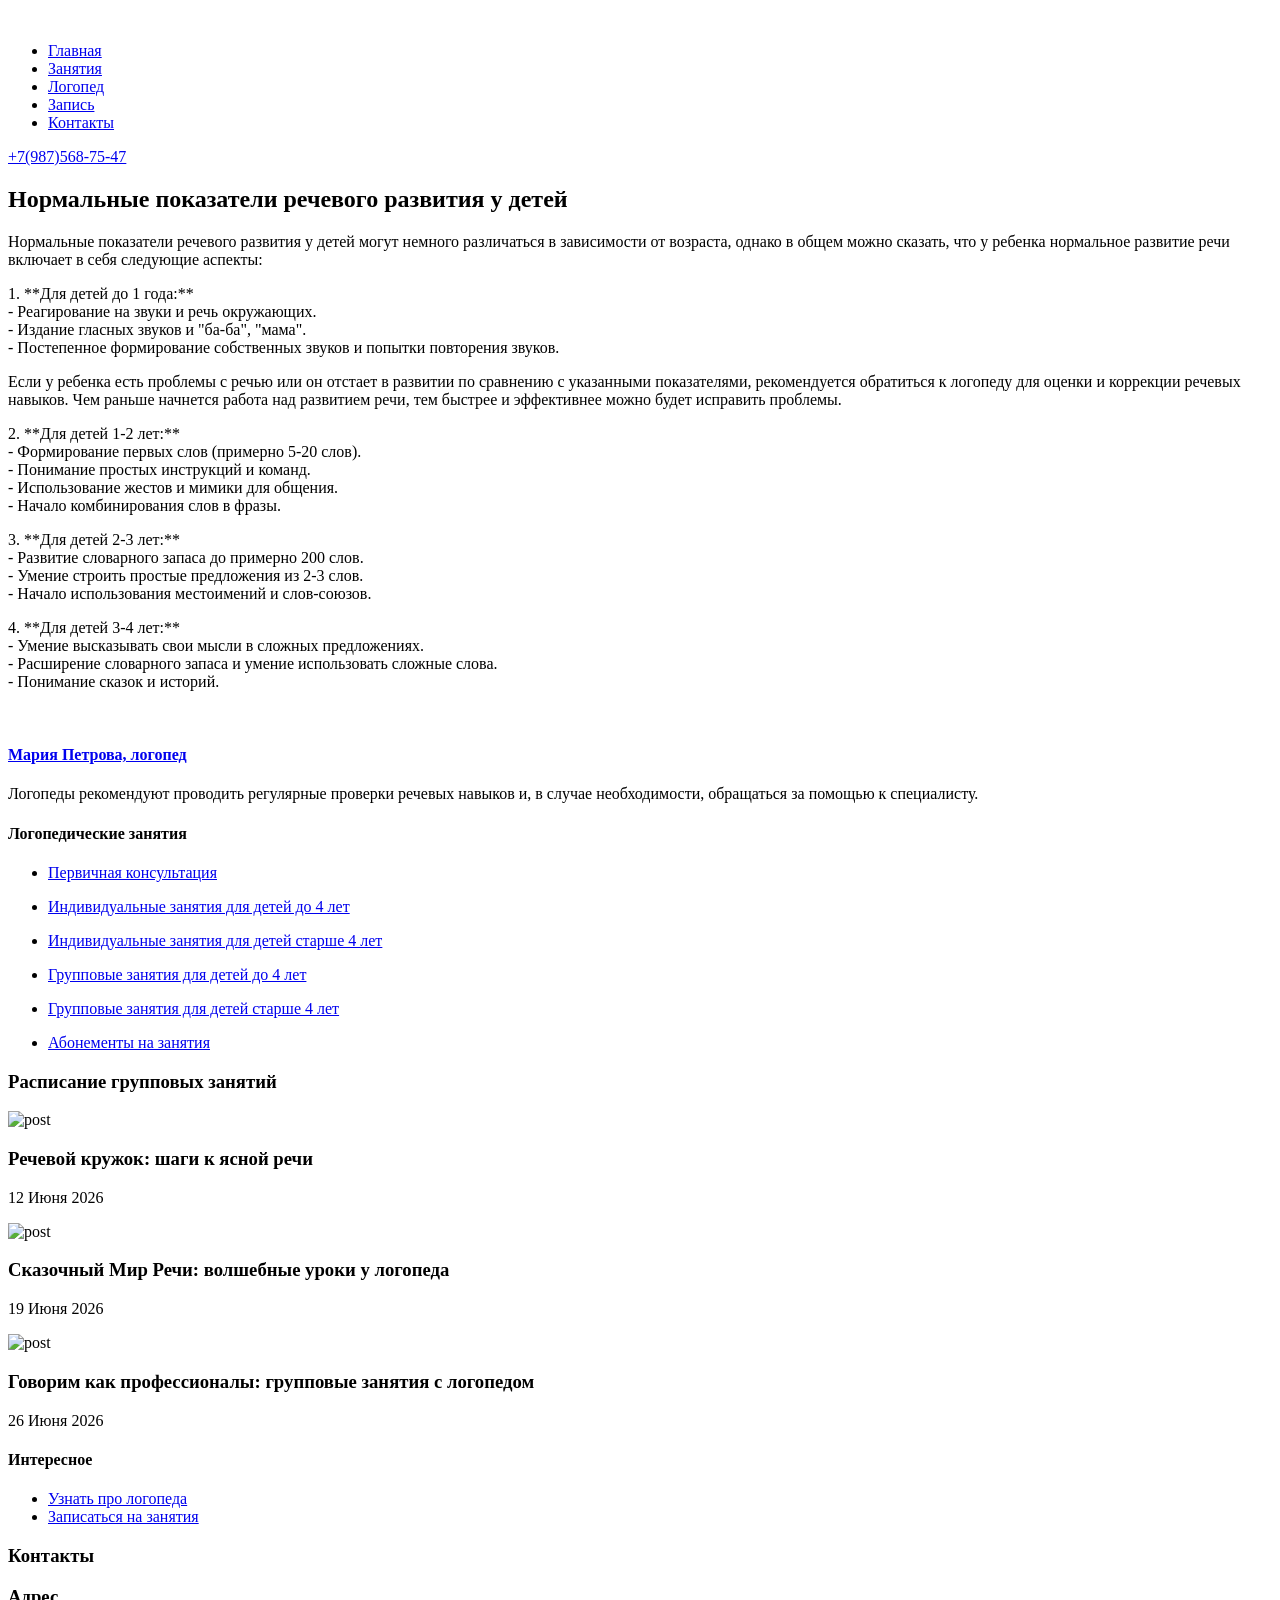
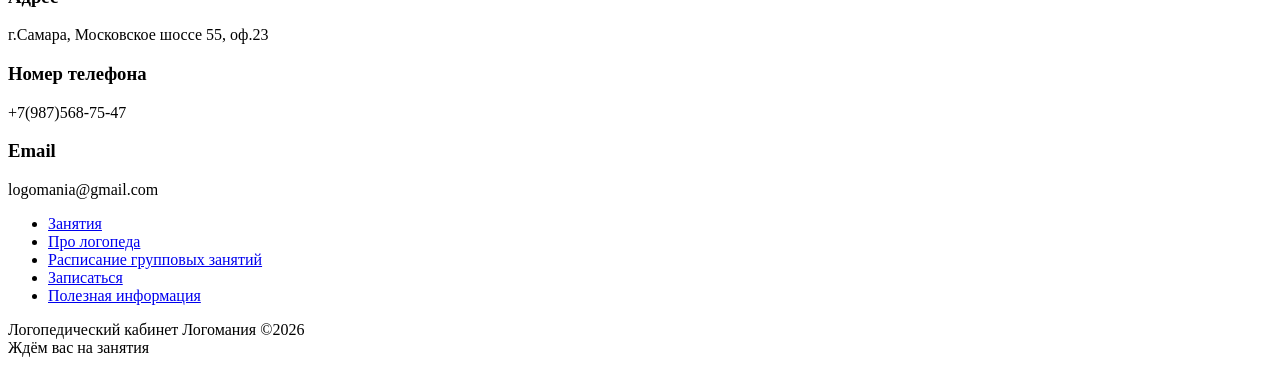
==== single-blog.html @ e9cdee17 "Add files via upload" ====
<!doctype html>
<html class="no-js" lang="zxx">

<head>
   <meta charset="utf-8">
   <meta http-equiv="x-ua-compatible" content="ie=edge">
   <title>Логомания</title>
   <meta name="description" content="">
   <meta name="viewport" content="width=device-width, initial-scale=1">

   <!-- <link rel="manifest" href="site.webmanifest"> -->
   <link rel="shortcut icon" type="image/x-icon" href="img/favicon.png">
   <!-- Place favicon.ico in the root directory -->

   <!-- CSS here -->
   <link rel="stylesheet" href="css/bootstrap.min.css">
   <link rel="stylesheet" href="css/owl.carousel.min.css">
   <link rel="stylesheet" href="css/magnific-popup.css">
   <link rel="stylesheet" href="css/font-awesome.min.css">
   <link rel="stylesheet" href="css/themify-icons.css">
   <link rel="stylesheet" href="css/nice-select.css">
   <link rel="stylesheet" href="css/flaticon.css">
   <link rel="stylesheet" href="css/gijgo.css">
   <link rel="stylesheet" href="css/animate.css">
   <link rel="stylesheet" href="css/slicknav.css">
   <link rel="stylesheet" href="css/style.css">
   <!-- <link rel="stylesheet" href="css/responsive.css"> -->
</head>

<body>
   <!--[if lte IE 9]>
            <p class="browserupgrade">You are using an <strong>outdated</strong> browser. Please <a href="https://browsehappy.com/">upgrade your browser</a> to improve your experience and security.</p>
        <![endif]-->
    <!-- header-start -->
    <header>
        <div class="header-area ">
            <div id="sticky-header" class="main-header-area">
                <div class="container-fluid">
                    <div class="row">
                        <div class="col-lg-12">
                            <div class="header_wrap d-flex justify-content-between align-items-center">
                                <div class="header_left">
                                    <div class="logo">
                                        <a href="index.html">
                                            <img src="img/logo-g.png" alt="">
                                        </a>
                                    </div>
                                </div>
                                <div class="header_right d-flex align-items-center">
                                    <div class="main-menu  d-none d-lg-block">
                                        <nav>
                                            <ul id="navigation">
                                                <li><a  href="index.html">Главная</a></li>
                                                <li><a href="Courses.html">Занятия</a></li>
                                                <li><a href="index.html#info">Логопед</a>
                                                </li>
                                                <li><a href="index.html#info2">Запись</a></li>
                                                <li><a href="#info3">Контакты</a></li>
                                            </ul>
                                        </nav>
                                    </div>
                                    <div class="Appointment">
                                        <div class="book_btn d-none d-lg-block">
                                            <a data-scroll-nav='1' href="#">+7(987)568-75-47</a>
                                        </div>
                                    </div>
                                </div>
                            </div>
                        </div>
                        <div class="col-12">
                            <div class="mobile_menu d-block d-lg-none"></div>
                        </div>
                    </div>
                </div>
            </div>
        </div>
    </header>
  <!-- header-end -->

  <!-- bradcam_area_start  -->
  <div class="bradcam_area breadcam_bg">
      <div class="container">
          <div class="row">
              <div class="col-xl-12">
                  <div class="bradcam_text">
                  </div>
              </div>
          </div>
      </div>
  </div>
  <!-- bradcam_area_end  -->
   <!--================Blog Area =================-->
<section class="blog_area single-post-area section-padding">
<div class="container">
<div class="row">
<div class="col-lg-8 posts-list">
<div class="single-post">
<div class="blog_details">
<h2>Нормальные показатели речевого развития у детей
</h2>
<p class="excert">
Нормальные показатели речевого развития у детей могут немного различаться в зависимости от возраста, однако в общем можно сказать, что у ребенка нормальное развитие речи включает в себя следующие аспекты:

</p>
<p>
1. **Для детей до 1 года:**<br>
- Реагирование на звуки и речь окружающих.<br>
- Издание гласных звуков и "ба-ба", "мама".<br>
- Постепенное формирование собственных звуков и попытки повторения звуков.
</p>
<div class="quote-wrapper">
<div class="quotes">
Если у ребенка есть проблемы с речью или он отстает в развитии по сравнению с указанными показателями, рекомендуется обратиться к логопеду для оценки и коррекции речевых навыков. Чем раньше начнется работа над развитием речи, тем быстрее и эффективнее можно будет исправить проблемы.
</div>
</div>
<p>
2. **Для детей 1-2 лет:**<br>
- Формирование первых слов (примерно 5-20 слов).<br>
- Понимание простых инструкций и команд.<br>
- Использование жестов и мимики для общения.<br>
- Начало комбинирования слов в фразы.
</p>
<p>
3. **Для детей 2-3 лет:**<br>
- Развитие словарного запаса до примерно 200 слов.<br>
- Умение строить простые предложения из 2-3 слов.<br>
- Начало использования местоимений и слов-союзов.
</p>
<p>
4. **Для детей 3-4 лет:**<br>
- Умение высказывать свои мысли в сложных предложениях.<br>
- Расширение словарного запаса и умение использовать сложные слова.<br>
- Понимание сказок и историй.
</p>
</div>
</div>
<div class="blog-author">
<div class="media align-items-center">
<img src="img/blog/author.png" alt="">
<div class="media-body">
<a href="#">
<h4>Мария Петрова, логопед</h4>
</a>
<p>Логопеды рекомендуют проводить регулярные проверки речевых навыков и, в случае необходимости, обращаться за помощью к специалисту.</p>
</div>
</div>
</div>
</div>
<div class="col-lg-4">
<div class="blog_right_sidebar">
<aside class="single_sidebar_widget post_category_widget">
<h4 class="widget_title">Логопедические занятия</h4>
<ul class="list cat-list">
<li>
<a href="Courses.html" class="d-flex">
<p>Первичная консультация</p>
</a>
</li>
<li>
<a href="Courses.html" class="d-flex">
<p>Индивидуальные занятия для детей до 4 лет</p>
</a>
</li>
<li>
<a href="Courses.html" class="d-flex">
<p>Индивидуальные занятия для детей старше 4 лет</p>
</a>
</li>
<li>
<a href="Courses.html" class="d-flex">
<p>Групповые занятия для детей до 4 лет</p>
</a>
</li>
<li>
<a href="Courses.html" class="d-flex">
<p>Групповые занятия для детей старше 4 лет</p>
</a>
</li>
<li>
<a href="Courses.html" class="d-flex">
<p>Абонементы на занятия</p>
</a>
</li>
</ul>
</aside>
<aside class="single_sidebar_widget popular_post_widget">
<h3 class="widget_title">Расписание групповых занятий</h3>
<div class="media post_item">
<img src="img/post/post_1.jpg" alt="post">
<div class="media-body">
<h3>Речевой кружок: шаги к ясной речи</h3>
<p>12 Июня 2026</p>
</div>
</div>
<div class="media post_item">
<img src="img/post/post_1.jpg" alt="post">
<div class="media-body">
<h3>Сказочный Мир Речи: волшебные уроки у логопеда</h3>
<p>19 Июня 2026</p>
</div>
</div>
<div class="media post_item">
<img src="img/post/post_1.jpg" alt="post">
<div class="media-body">
<h3>Говорим как профессионалы: групповые занятия с логопедом</h3>
<p>26 Июня 2026</p>
</div>
</div>
</aside>
<aside class="single_sidebar_widget tag_cloud_widget">
<h4 class="widget_title">Интересное</h4>
<ul class="list">
<li>
<a href="index.html#info">Узнать про логопеда</a>
</li>
<li>
<a href="index.html#info2">Записаться на занятия</a>
</li>
</ul>
</aside>
</div>
</div>
</div>
</div>
</section>
   <!--================ Blog Area end =================-->

    <!-- footer start -->
    <a id="info3"></a>
    <a id="info3"></a>
    <footer class="footer">
        <div class="footer_top">
            <div class="container">
                <div class="newsLetter_wrap">
                    <div class="row justify-content-between">
                        <div class="col-md-7">
                            <div class="footer_widget">
                                <h3 class="footer_title">
                                    Контакты
                                </h3>
                        <div>
                        <div class="media contact-info">
                            <span class="contact-info__icon"><i class="ti-home"></i></span>
                            <div class="media-body">
                                <h3>Адрес</h3>
                                <p>г.Самара, Московское шоссе 55, оф.23</p>
                            </div>
                        </div>
                        <div class="media contact-info">
                            <span class="contact-info__icon"><i class="ti-tablet"></i></span>
                            <div class="media-body">
                                <h3>Номер телефона</h3>
                                <p>+7(987)568-75-47</p>
                            </div>
                        </div>
                        <div class="media contact-info">
                            <span class="contact-info__icon"><i class="ti-email"></i></span>
                            <div class="media-body">
                                <h3>Email</h3>
                                <p>logomania@gmail.com</p>
                            </div>
                        </div>
                    </div>
                            </div>
                        </div>
                    <div class="col-md-5">
                        <div class="footer_widget">
                            <!-- <h3 class="footer_title">
                                About Us
                            </h3> -->
                            <ul>
                                <li><a href="Courses.html">Занятия</a></li>
                                <li><a href="index.html#info">Про логопеда</a></li>
                                <li><a href="index.html#info1">Расписание групповых занятий</a></li>
                                <li><a href="index.html#info2">Записаться</a></li>
                                <li><a href="index.html#info4">Полезная информация</a></li>
                            </ul>
                        </div>
                    </div>
                            </div>
                        </div>
                    </div>
                </div>
            </div>
        </div>
        <div class="copy-right_text">
            <div class="container">
                <div class="footer_border"></div>
                <div class="row">
                    <div class="col-xl-12">
                        <p class="copy_right text-center">
                            <p><!-- Link back to Colorlib can't be removed. Template is licensed under CC BY 3.0. -->
  Логопедический кабинет Логомания &copy;<script>document.write(new Date().getFullYear());</script> <br> Ждём вас на занятия <i class="ti-heart" aria-hidden="true"></i> 
                    </div>
                </div>
            </div>
        </div>
    </footer>
  <!-- footer end  -->


   <!-- JS here -->
   <script src="js/vendor/modernizr-3.5.0.min.js"></script>
   <script src="js/vendor/jquery-1.12.4.min.js"></script>
   <script src="js/popper.min.js"></script>
   <script src="js/bootstrap.min.js"></script>
   <script src="js/owl.carousel.min.js"></script>
   <script src="js/isotope.pkgd.min.js"></script>
   <script src="js/ajax-form.js"></script>
   <script src="js/waypoints.min.js"></script>
   <script src="js/jquery.counterup.min.js"></script>
   <script src="js/imagesloaded.pkgd.min.js"></script>
   <script src="js/scrollIt.js"></script>
   <script src="js/jquery.scrollUp.min.js"></script>
   <script src="js/wow.min.js"></script>
   <script src="js/nice-select.min.js"></script>
   <script src="js/jquery.slicknav.min.js"></script>
   <script src="js/jquery.magnific-popup.min.js"></script>
   <script src="js/plugins.js"></script>
   <script src="js/gijgo.min.js"></script>

   <!--contact js-->
   <script src="js/contact.js"></script>
   <script src="js/jquery.ajaxchimp.min.js"></script>
   <script src="js/jquery.form.js"></script>
   <script src="js/jquery.validate.min.js"></script>
   <script src="js/mail-script.js"></script>

   <script src="js/main.js"></script>
   <script>
      $('#datepicker').datepicker({
          iconsLibrary: 'fontawesome',
          icons: {
           rightIcon: '<span class="fa fa-caret-down"></span>'
       }
      });
      $('#datepicker2').datepicker({
          iconsLibrary: 'fontawesome',
          icons: {
           rightIcon: '<span class="fa fa-caret-down"></span>'
       }

      });
  </script>
</body>

</html>
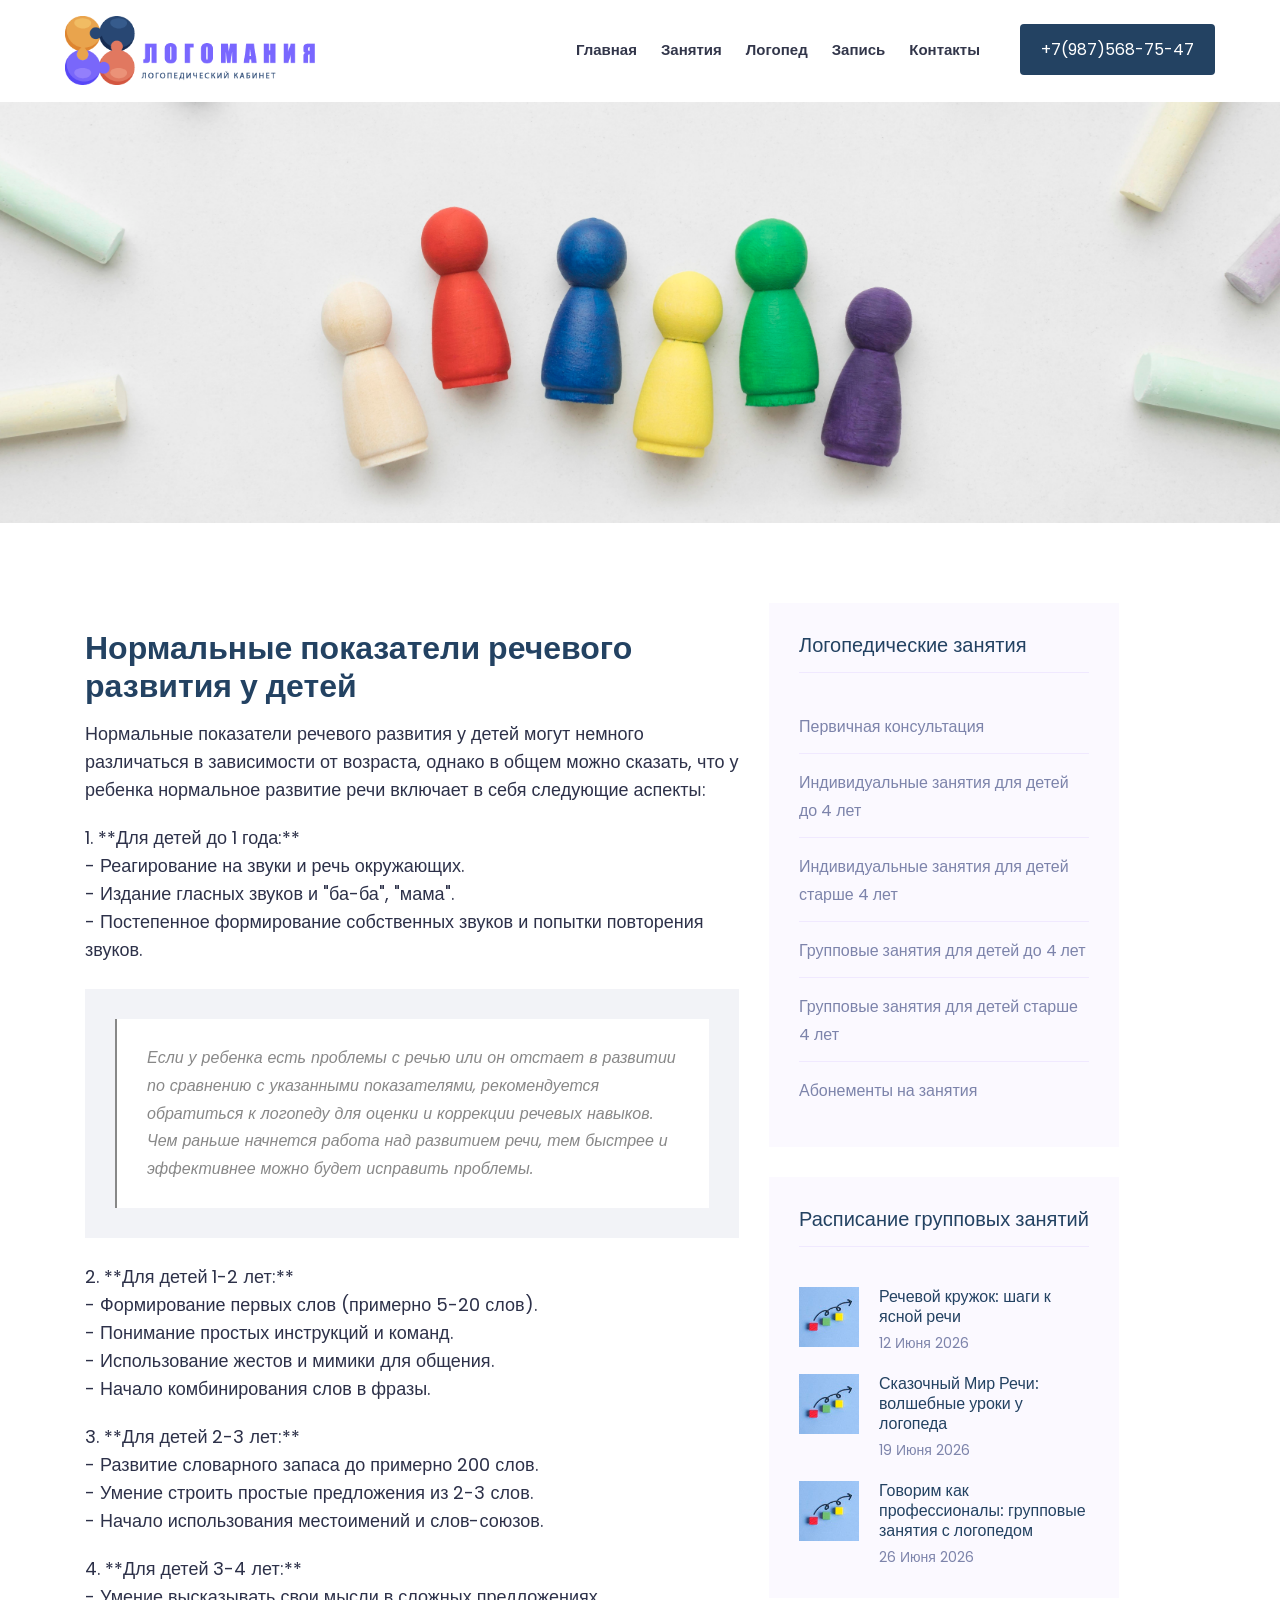
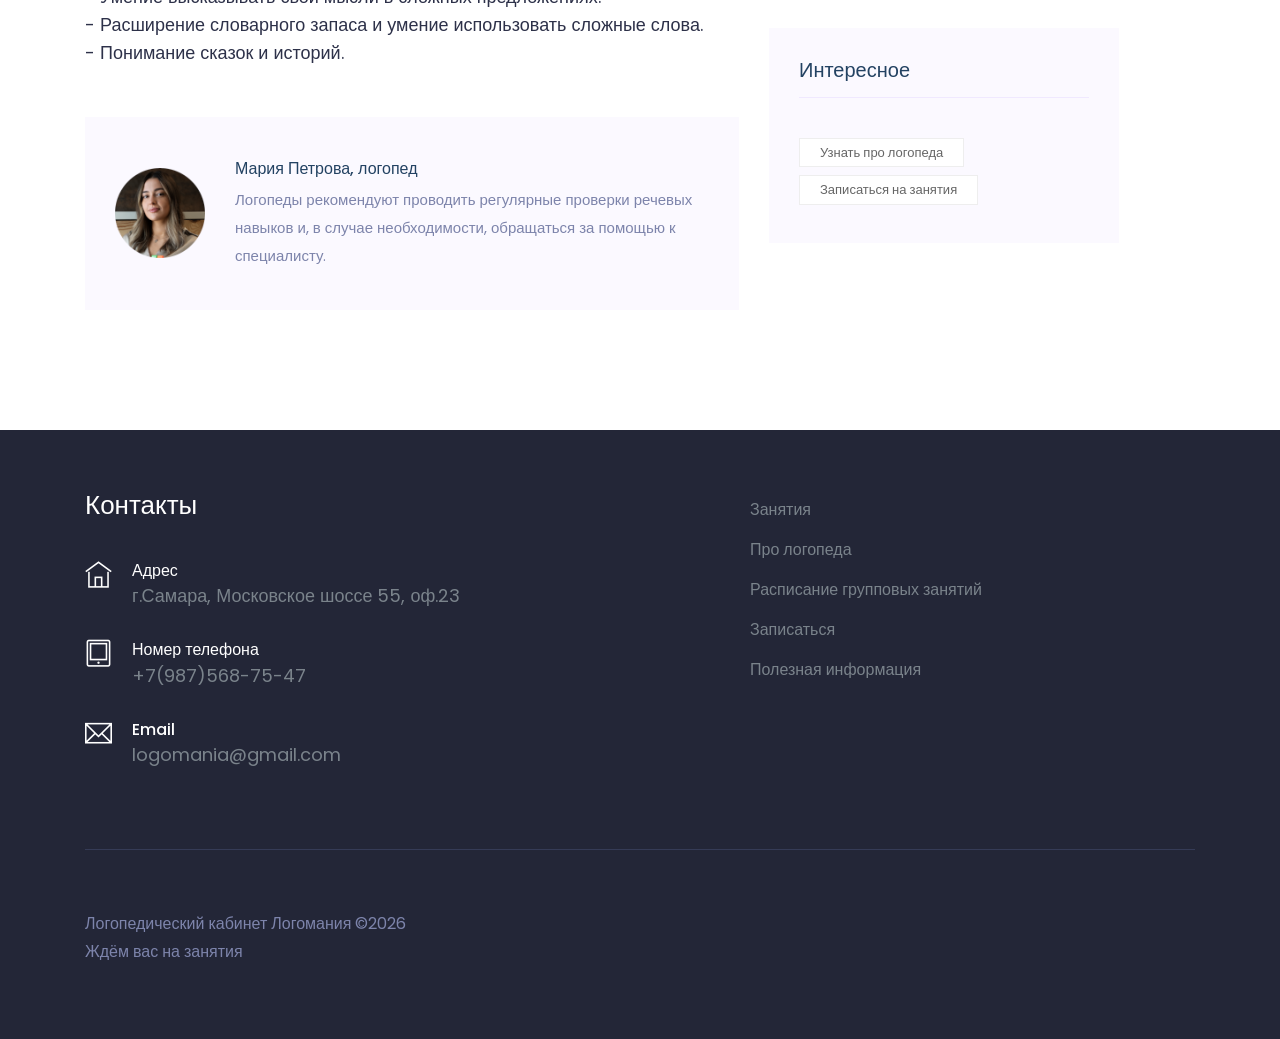
==== commit b525951b: "Add files via upload" ====
--- a/single-blog.html
+++ b/single-blog.html
@@ -290,7 +290,7 @@
                     <div class="col-xl-12">
                         <p class="copy_right text-center">
                             <p><!-- Link back to Colorlib can't be removed. Template is licensed under CC BY 3.0. -->
-  Логопедический кабинет Логомания &copy;<script>document.write(new Date().getFullYear());</script> <br> Ждём вас на занятия <i class="ti-heart" aria-hidden="true"></i> 
+  Логопедический кабинет Логомания &copy;<script>document.write(new Date().getFullYear());</script> <br> Ждём вас на занятия 
                     </div>
                 </div>
             </div>
--- a/css/themify-icons.css
+++ b/css/themify-icons.css
@@ -0,0 +1,1081 @@
+@font-face {
+	font-family: 'themify';
+	src:url('../fonts/themify.eot?-fvbane');
+	src:url('../fonts/themify.eot?#iefix-fvbane') format('embedded-opentype'),
+		url('../fonts/themify.woff?-fvbane') format('woff'),
+		url('../fonts/themify.ttf?-fvbane') format('truetype'),
+		url('../fonts/themify.svg?-fvbane#themify') format('svg');
+	font-weight: normal;
+	font-style: normal;
+}
+
+[class^="ti-"], [class*=" ti-"] {
+	font-family: 'themify';
+	/* speak: none; */
+	font-style: normal;
+	font-weight: normal;
+	font-variant: normal;
+	text-transform: none;
+	line-height: 1;
+
+	/* Better Font Rendering =========== */
+	-webkit-font-smoothing: antialiased;
+	-moz-osx-font-smoothing: grayscale;
+}
+
+.ti-wand:before {
+	content: "\e600";
+}
+.ti-volume:before {
+	content: "\e601";
+}
+.ti-user:before {
+	content: "\e602";
+}
+.ti-unlock:before {
+	content: "\e603";
+}
+.ti-unlink:before {
+	content: "\e604";
+}
+.ti-trash:before {
+	content: "\e605";
+}
+.ti-thought:before {
+	content: "\e606";
+}
+.ti-target:before {
+	content: "\e607";
+}
+.ti-tag:before {
+	content: "\e608";
+}
+.ti-tablet:before {
+	content: "\e609";
+}
+.ti-star:before {
+	content: "\e60a";
+}
+.ti-spray:before {
+	content: "\e60b";
+}
+.ti-signal:before {
+	content: "\e60c";
+}
+.ti-shopping-cart:before {
+	content: "\e60d";
+}
+.ti-shopping-cart-full:before {
+	content: "\e60e";
+}
+.ti-settings:before {
+	content: "\e60f";
+}
+.ti-search:before {
+	content: "\e610";
+}
+.ti-zoom-in:before {
+	content: "\e611";
+}
+.ti-zoom-out:before {
+	content: "\e612";
+}
+.ti-cut:before {
+	content: "\e613";
+}
+.ti-ruler:before {
+	content: "\e614";
+}
+.ti-ruler-pencil:before {
+	content: "\e615";
+}
+.ti-ruler-alt:before {
+	content: "\e616";
+}
+.ti-bookmark:before {
+	content: "\e617";
+}
+.ti-bookmark-alt:before {
+	content: "\e618";
+}
+.ti-reload:before {
+	content: "\e619";
+}
+.ti-plus:before {
+	content: "\e61a";
+}
+.ti-pin:before {
+	content: "\e61b";
+}
+.ti-pencil:before {
+	content: "\e61c";
+}
+.ti-pencil-alt:before {
+	content: "\e61d";
+}
+.ti-paint-roller:before {
+	content: "\e61e";
+}
+.ti-paint-bucket:before {
+	content: "\e61f";
+}
+.ti-na:before {
+	content: "\e620";
+}
+.ti-mobile:before {
+	content: "\e621";
+}
+.ti-minus:before {
+	content: "\e622";
+}
+.ti-medall:before {
+	content: "\e623";
+}
+.ti-medall-alt:before {
+	content: "\e624";
+}
+.ti-marker:before {
+	content: "\e625";
+}
+.ti-marker-alt:before {
+	content: "\e626";
+}
+.ti-arrow-up:before {
+	content: "\e627";
+}
+.ti-arrow-right:before {
+	content: "\e628";
+}
+.ti-arrow-left:before {
+	content: "\e629";
+}
+.ti-arrow-down:before {
+	content: "\e62a";
+}
+.ti-lock:before {
+	content: "\e62b";
+}
+.ti-location-arrow:before {
+	content: "\e62c";
+}
+.ti-link:before {
+	content: "\e62d";
+}
+.ti-layout:before {
+	content: "\e62e";
+}
+.ti-layers:before {
+	content: "\e62f";
+}
+.ti-layers-alt:before {
+	content: "\e630";
+}
+.ti-key:before {
+	content: "\e631";
+}
+.ti-import:before {
+	content: "\e632";
+}
+.ti-image:before {
+	content: "\e633";
+}
+.ti-heart:before {
+	content: "\e634";
+}
+.ti-heart-broken:before {
+	content: "\e635";
+}
+.ti-hand-stop:before {
+	content: "\e636";
+}
+.ti-hand-open:before {
+	content: "\e637";
+}
+.ti-hand-drag:before {
+	content: "\e638";
+}
+.ti-folder:before {
+	content: "\e639";
+}
+.ti-flag:before {
+	content: "\e63a";
+}
+.ti-flag-alt:before {
+	content: "\e63b";
+}
+.ti-flag-alt-2:before {
+	content: "\e63c";
+}
+.ti-eye:before {
+	content: "\e63d";
+}
+.ti-export:before {
+	content: "\e63e";
+}
+.ti-exchange-vertical:before {
+	content: "\e63f";
+}
+.ti-desktop:before {
+	content: "\e640";
+}
+.ti-cup:before {
+	content: "\e641";
+}
+.ti-crown:before {
+	content: "\e642";
+}
+.ti-comments:before {
+	content: "\e643";
+}
+.ti-comment:before {
+	content: "\e644";
+}
+.ti-comment-alt:before {
+	content: "\e645";
+}
+.ti-close:before {
+	content: "\e646";
+}
+.ti-clip:before {
+	content: "\e647";
+}
+.ti-angle-up:before {
+	content: "\e648";
+}
+.ti-angle-right:before {
+	content: "\e649";
+}
+.ti-angle-left:before {
+	content: "\e64a";
+}
+.ti-angle-down:before {
+	content: "\e64b";
+}
+.ti-check:before {
+	content: "\e64c";
+}
+.ti-check-box:before {
+	content: "\e64d";
+}
+.ti-camera:before {
+	content: "\e64e";
+}
+.ti-announcement:before {
+	content: "\e64f";
+}
+.ti-brush:before {
+	content: "\e650";
+}
+.ti-briefcase:before {
+	content: "\e651";
+}
+.ti-bolt:before {
+	content: "\e652";
+}
+.ti-bolt-alt:before {
+	content: "\e653";
+}
+.ti-blackboard:before {
+	content: "\e654";
+}
+.ti-bag:before {
+	content: "\e655";
+}
+.ti-move:before {
+	content: "\e656";
+}
+.ti-arrows-vertical:before {
+	content: "\e657";
+}
+.ti-arrows-horizontal:before {
+	content: "\e658";
+}
+.ti-fullscreen:before {
+	content: "\e659";
+}
+.ti-arrow-top-right:before {
+	content: "\e65a";
+}
+.ti-arrow-top-left:before {
+	content: "\e65b";
+}
+.ti-arrow-circle-up:before {
+	content: "\e65c";
+}
+.ti-arrow-circle-right:before {
+	content: "\e65d";
+}
+.ti-arrow-circle-left:before {
+	content: "\e65e";
+}
+.ti-arrow-circle-down:before {
+	content: "\e65f";
+}
+.ti-angle-double-up:before {
+	content: "\e660";
+}
+.ti-angle-double-right:before {
+	content: "\e661";
+}
+.ti-angle-double-left:before {
+	content: "\e662";
+}
+.ti-angle-double-down:before {
+	content: "\e663";
+}
+.ti-zip:before {
+	content: "\e664";
+}
+.ti-world:before {
+	content: "\e665";
+}
+.ti-wheelchair:before {
+	content: "\e666";
+}
+.ti-view-list:before {
+	content: "\e667";
+}
+.ti-view-list-alt:before {
+	content: "\e668";
+}
+.ti-view-grid:before {
+	content: "\e669";
+}
+.ti-uppercase:before {
+	content: "\e66a";
+}
+.ti-upload:before {
+	content: "\e66b";
+}
+.ti-underline:before {
+	content: "\e66c";
+}
+.ti-truck:before {
+	content: "\e66d";
+}
+.ti-timer:before {
+	content: "\e66e";
+}
+.ti-ticket:before {
+	content: "\e66f";
+}
+.ti-thumb-up:before {
+	content: "\e670";
+}
+.ti-thumb-down:before {
+	content: "\e671";
+}
+.ti-text:before {
+	content: "\e672";
+}
+.ti-stats-up:before {
+	content: "\e673";
+}
+.ti-stats-down:before {
+	content: "\e674";
+}
+.ti-split-v:before {
+	content: "\e675";
+}
+.ti-split-h:before {
+	content: "\e676";
+}
+.ti-smallcap:before {
+	content: "\e677";
+}
+.ti-shine:before {
+	content: "\e678";
+}
+.ti-shift-right:before {
+	content: "\e679";
+}
+.ti-shift-left:before {
+	content: "\e67a";
+}
+.ti-shield:before {
+	content: "\e67b";
+}
+.ti-notepad:before {
+	content: "\e67c";
+}
+.ti-server:before {
+	content: "\e67d";
+}
+.ti-quote-right:before {
+	content: "\e67e";
+}
+.ti-quote-left:before {
+	content: "\e67f";
+}
+.ti-pulse:before {
+	content: "\e680";
+}
+.ti-printer:before {
+	content: "\e681";
+}
+.ti-power-off:before {
+	content: "\e682";
+}
+.ti-plug:before {
+	content: "\e683";
+}
+.ti-pie-chart:before {
+	content: "\e684";
+}
+.ti-paragraph:before {
+	content: "\e685";
+}
+.ti-panel:before {
+	content: "\e686";
+}
+.ti-package:before {
+	content: "\e687";
+}
+.ti-music:before {
+	content: "\e688";
+}
+.ti-music-alt:before {
+	content: "\e689";
+}
+.ti-mouse:before {
+	content: "\e68a";
+}
+.ti-mouse-alt:before {
+	content: "\e68b";
+}
+.ti-money:before {
+	content: "\e68c";
+}
+.ti-microphone:before {
+	content: "\e68d";
+}
+.ti-menu:before {
+	content: "\e68e";
+}
+.ti-menu-alt:before {
+	content: "\e68f";
+}
+.ti-map:before {
+	content: "\e690";
+}
+.ti-map-alt:before {
+	content: "\e691";
+}
+.ti-loop:before {
+	content: "\e692";
+}
+.ti-location-pin:before {
+	content: "\e693";
+}
+.ti-list:before {
+	content: "\e694";
+}
+.ti-light-bulb:before {
+	content: "\e695";
+}
+.ti-Italic:before {
+	content: "\e696";
+}
+.ti-info:before {
+	content: "\e697";
+}
+.ti-infinite:before {
+	content: "\e698";
+}
+.ti-id-badge:before {
+	content: "\e699";
+}
+.ti-hummer:before {
+	content: "\e69a";
+}
+.ti-home:before {
+	content: "\e69b";
+}
+.ti-help:before {
+	content: "\e69c";
+}
+.ti-headphone:before {
+	content: "\e69d";
+}
+.ti-harddrives:before {
+	content: "\e69e";
+}
+.ti-harddrive:before {
+	content: "\e69f";
+}
+.ti-gift:before {
+	content: "\e6a0";
+}
+.ti-game:before {
+	content: "\e6a1";
+}
+.ti-filter:before {
+	content: "\e6a2";
+}
+.ti-files:before {
+	content: "\e6a3";
+}
+.ti-file:before {
+	content: "\e6a4";
+}
+.ti-eraser:before {
+	content: "\e6a5";
+}
+.ti-envelope:before {
+	content: "\e6a6";
+}
+.ti-download:before {
+	content: "\e6a7";
+}
+.ti-direction:before {
+	content: "\e6a8";
+}
+.ti-direction-alt:before {
+	content: "\e6a9";
+}
+.ti-dashboard:before {
+	content: "\e6aa";
+}
+.ti-control-stop:before {
+	content: "\e6ab";
+}
+.ti-control-shuffle:before {
+	content: "\e6ac";
+}
+.ti-control-play:before {
+	content: "\e6ad";
+}
+.ti-control-pause:before {
+	content: "\e6ae";
+}
+.ti-control-forward:before {
+	content: "\e6af";
+}
+.ti-control-backward:before {
+	content: "\e6b0";
+}
+.ti-cloud:before {
+	content: "\e6b1";
+}
+.ti-cloud-up:before {
+	content: "\e6b2";
+}
+.ti-cloud-down:before {
+	content: "\e6b3";
+}
+.ti-clipboard:before {
+	content: "\e6b4";
+}
+.ti-car:before {
+	content: "\e6b5";
+}
+.ti-calendar:before {
+	content: "\e6b6";
+}
+.ti-book:before {
+	content: "\e6b7";
+}
+.ti-bell:before {
+	content: "\e6b8";
+}
+.ti-basketball:before {
+	content: "\e6b9";
+}
+.ti-bar-chart:before {
+	content: "\e6ba";
+}
+.ti-bar-chart-alt:before {
+	content: "\e6bb";
+}
+.ti-back-right:before {
+	content: "\e6bc";
+}
+.ti-back-left:before {
+	content: "\e6bd";
+}
+.ti-arrows-corner:before {
+	content: "\e6be";
+}
+.ti-archive:before {
+	content: "\e6bf";
+}
+.ti-anchor:before {
+	content: "\e6c0";
+}
+.ti-align-right:before {
+	content: "\e6c1";
+}
+.ti-align-left:before {
+	content: "\e6c2";
+}
+.ti-align-justify:before {
+	content: "\e6c3";
+}
+.ti-align-center:before {
+	content: "\e6c4";
+}
+.ti-alert:before {
+	content: "\e6c5";
+}
+.ti-alarm-clock:before {
+	content: "\e6c6";
+}
+.ti-agenda:before {
+	content: "\e6c7";
+}
+.ti-write:before {
+	content: "\e6c8";
+}
+.ti-window:before {
+	content: "\e6c9";
+}
+.ti-widgetized:before {
+	content: "\e6ca";
+}
+.ti-widget:before {
+	content: "\e6cb";
+}
+.ti-widget-alt:before {
+	content: "\e6cc";
+}
+.ti-wallet:before {
+	content: "\e6cd";
+}
+.ti-video-clapper:before {
+	content: "\e6ce";
+}
+.ti-video-camera:before {
+	content: "\e6cf";
+}
+.ti-vector:before {
+	content: "\e6d0";
+}
+.ti-themify-logo:before {
+	content: "\e6d1";
+}
+.ti-themify-favicon:before {
+	content: "\e6d2";
+}
+.ti-themify-favicon-alt:before {
+	content: "\e6d3";
+}
+.ti-support:before {
+	content: "\e6d4";
+}
+.ti-stamp:before {
+	content: "\e6d5";
+}
+.ti-split-v-alt:before {
+	content: "\e6d6";
+}
+.ti-slice:before {
+	content: "\e6d7";
+}
+.ti-shortcode:before {
+	content: "\e6d8";
+}
+.ti-shift-right-alt:before {
+	content: "\e6d9";
+}
+.ti-shift-left-alt:before {
+	content: "\e6da";
+}
+.ti-ruler-alt-2:before {
+	content: "\e6db";
+}
+.ti-receipt:before {
+	content: "\e6dc";
+}
+.ti-pin2:before {
+	content: "\e6dd";
+}
+.ti-pin-alt:before {
+	content: "\e6de";
+}
+.ti-pencil-alt2:before {
+	content: "\e6df";
+}
+.ti-palette:before {
+	content: "\e6e0";
+}
+.ti-more:before {
+	content: "\e6e1";
+}
+.ti-more-alt:before {
+	content: "\e6e2";
+}
+.ti-microphone-alt:before {
+	content: "\e6e3";
+}
+.ti-magnet:before {
+	content: "\e6e4";
+}
+.ti-line-double:before {
+	content: "\e6e5";
+}
+.ti-line-dotted:before {
+	content: "\e6e6";
+}
+.ti-line-dashed:before {
+	content: "\e6e7";
+}
+.ti-layout-width-full:before {
+	content: "\e6e8";
+}
+.ti-layout-width-default:before {
+	content: "\e6e9";
+}
+.ti-layout-width-default-alt:before {
+	content: "\e6ea";
+}
+.ti-layout-tab:before {
+	content: "\e6eb";
+}
+.ti-layout-tab-window:before {
+	content: "\e6ec";
+}
+.ti-layout-tab-v:before {
+	content: "\e6ed";
+}
+.ti-layout-tab-min:before {
+	content: "\e6ee";
+}
+.ti-layout-slider:before {
+	content: "\e6ef";
+}
+.ti-layout-slider-alt:before {
+	content: "\e6f0";
+}
+.ti-layout-sidebar-right:before {
+	content: "\e6f1";
+}
+.ti-layout-sidebar-none:before {
+	content: "\e6f2";
+}
+.ti-layout-sidebar-left:before {
+	content: "\e6f3";
+}
+.ti-layout-placeholder:before {
+	content: "\e6f4";
+}
+.ti-layout-menu:before {
+	content: "\e6f5";
+}
+.ti-layout-menu-v:before {
+	content: "\e6f6";
+}
+.ti-layout-menu-separated:before {
+	content: "\e6f7";
+}
+.ti-layout-menu-full:before {
+	content: "\e6f8";
+}
+.ti-layout-media-right-alt:before {
+	content: "\e6f9";
+}
+.ti-layout-media-right:before {
+	content: "\e6fa";
+}
+.ti-layout-media-overlay:before {
+	content: "\e6fb";
+}
+.ti-layout-media-overlay-alt:before {
+	content: "\e6fc";
+}
+.ti-layout-media-overlay-alt-2:before {
+	content: "\e6fd";
+}
+.ti-layout-media-left-alt:before {
+	content: "\e6fe";
+}
+.ti-layout-media-left:before {
+	content: "\e6ff";
+}
+.ti-layout-media-center-alt:before {
+	content: "\e700";
+}
+.ti-layout-media-center:before {
+	content: "\e701";
+}
+.ti-layout-list-thumb:before {
+	content: "\e702";
+}
+.ti-layout-list-thumb-alt:before {
+	content: "\e703";
+}
+.ti-layout-list-post:before {
+	content: "\e704";
+}
+.ti-layout-list-large-image:before {
+	content: "\e705";
+}
+.ti-layout-line-solid:before {
+	content: "\e706";
+}
+.ti-layout-grid4:before {
+	content: "\e707";
+}
+.ti-layout-grid3:before {
+	content: "\e708";
+}
+.ti-layout-grid2:before {
+	content: "\e709";
+}
+.ti-layout-grid2-thumb:before {
+	content: "\e70a";
+}
+.ti-layout-cta-right:before {
+	content: "\e70b";
+}
+.ti-layout-cta-left:before {
+	content: "\e70c";
+}
+.ti-layout-cta-center:before {
+	content: "\e70d";
+}
+.ti-layout-cta-btn-right:before {
+	content: "\e70e";
+}
+.ti-layout-cta-btn-left:before {
+	content: "\e70f";
+}
+.ti-layout-column4:before {
+	content: "\e710";
+}
+.ti-layout-column3:before {
+	content: "\e711";
+}
+.ti-layout-column2:before {
+	content: "\e712";
+}
+.ti-layout-accordion-separated:before {
+	content: "\e713";
+}
+.ti-layout-accordion-merged:before {
+	content: "\e714";
+}
+.ti-layout-accordion-list:before {
+	content: "\e715";
+}
+.ti-ink-pen:before {
+	content: "\e716";
+}
+.ti-info-alt:before {
+	content: "\e717";
+}
+.ti-help-alt:before {
+	content: "\e718";
+}
+.ti-headphone-alt:before {
+	content: "\e719";
+}
+.ti-hand-point-up:before {
+	content: "\e71a";
+}
+.ti-hand-point-right:before {
+	content: "\e71b";
+}
+.ti-hand-point-left:before {
+	content: "\e71c";
+}
+.ti-hand-point-down:before {
+	content: "\e71d";
+}
+.ti-gallery:before {
+	content: "\e71e";
+}
+.ti-face-smile:before {
+	content: "\e71f";
+}
+.ti-face-sad:before {
+	content: "\e720";
+}
+.ti-credit-card:before {
+	content: "\e721";
+}
+.ti-control-skip-forward:before {
+	content: "\e722";
+}
+.ti-control-skip-backward:before {
+	content: "\e723";
+}
+.ti-control-record:before {
+	content: "\e724";
+}
+.ti-control-eject:before {
+	content: "\e725";
+}
+.ti-comments-smiley:before {
+	content: "\e726";
+}
+.ti-brush-alt:before {
+	content: "\e727";
+}
+.ti-youtube:before {
+	content: "\e728";
+}
+.ti-vimeo:before {
+	content: "\e729";
+}
+.ti-twitter:before {
+	content: "\e72a";
+}
+.ti-time:before {
+	content: "\e72b";
+}
+.ti-tumblr:before {
+	content: "\e72c";
+}
+.ti-skype:before {
+	content: "\e72d";
+}
+.ti-share:before {
+	content: "\e72e";
+}
+.ti-share-alt:before {
+	content: "\e72f";
+}
+.ti-rocket:before {
+	content: "\e730";
+}
+.ti-pinterest:before {
+	content: "\e731";
+}
+.ti-new-window:before {
+	content: "\e732";
+}
+.ti-microsoft:before {
+	content: "\e733";
+}
+.ti-list-ol:before {
+	content: "\e734";
+}
+.ti-linkedin:before {
+	content: "\e735";
+}
+.ti-layout-sidebar-2:before {
+	content: "\e736";
+}
+.ti-layout-grid4-alt:before {
+	content: "\e737";
+}
+.ti-layout-grid3-alt:before {
+	content: "\e738";
+}
+.ti-layout-grid2-alt:before {
+	content: "\e739";
+}
+.ti-layout-column4-alt:before {
+	content: "\e73a";
+}
+.ti-layout-column3-alt:before {
+	content: "\e73b";
+}
+.ti-layout-column2-alt:before {
+	content: "\e73c";
+}
+.ti-instagram:before {
+	content: "\e73d";
+}
+.ti-google:before {
+	content: "\e73e";
+}
+.ti-github:before {
+	content: "\e73f";
+}
+.ti-flickr:before {
+	content: "\e740";
+}
+.ti-facebook:before {
+	content: "\e741";
+}
+.ti-dropbox:before {
+	content: "\e742";
+}
+.ti-dribbble:before {
+	content: "\e743";
+}
+.ti-apple:before {
+	content: "\e744";
+}
+.ti-android:before {
+	content: "\e745";
+}
+.ti-save:before {
+	content: "\e746";
+}
+.ti-save-alt:before {
+	content: "\e747";
+}
+.ti-yahoo:before {
+	content: "\e748";
+}
+.ti-wordpress:before {
+	content: "\e749";
+}
+.ti-vimeo-alt:before {
+	content: "\e74a";
+}
+.ti-twitter-alt:before {
+	content: "\e74b";
+}
+.ti-tumblr-alt:before {
+	content: "\e74c";
+}
+.ti-trello:before {
+	content: "\e74d";
+}
+.ti-stack-overflow:before {
+	content: "\e74e";
+}
+.ti-soundcloud:before {
+	content: "\e74f";
+}
+.ti-sharethis:before {
+	content: "\e750";
+}
+.ti-sharethis-alt:before {
+	content: "\e751";
+}
+.ti-reddit:before {
+	content: "\e752";
+}
+.ti-pinterest-alt:before {
+	content: "\e753";
+}
+.ti-microsoft-alt:before {
+	content: "\e754";
+}
+.ti-linux:before {
+	content: "\e755";
+}
+.ti-jsfiddle:before {
+	content: "\e756";
+}
+.ti-joomla:before {
+	content: "\e757";
+}
+.ti-html5:before {
+	content: "\e758";
+}
+.ti-flickr-alt:before {
+	content: "\e759";
+}
+.ti-email:before {
+	content: "\e75a";
+}
+.ti-drupal:before {
+	content: "\e75b";
+}
+.ti-dropbox-alt:before {
+	content: "\e75c";
+}
+.ti-css3:before {
+	content: "\e75d";
+}
+.ti-rss:before {
+	content: "\e75e";
+}
+.ti-rss-alt:before {
+	content: "\e75f";
+}
--- a/css/nice-select.css
+++ b/css/nice-select.css
@@ -0,0 +1,140 @@
+.nice-select {
+  -webkit-tap-highlight-color: transparent;
+  background-color: #fff;
+  border-radius: 5px;
+  border: solid 1px #e8e8e8;
+  box-sizing: border-box;
+  clear: both;
+  cursor: pointer;
+  display: block;
+  float: left;
+  font-family: inherit;
+  font-size: 14px;
+  font-weight: normal;
+  height: 42px;
+  line-height: 40px;
+  outline: none;
+  padding-left: 18px;
+  padding-right: 30px;
+  position: relative;
+  text-align: left !important;
+  -webkit-transition: all 0.2s ease-in-out;
+  transition: all 0.2s ease-in-out;
+  -webkit-user-select: none;
+     -moz-user-select: none;
+      -ms-user-select: none;
+          user-select: none;
+  white-space: nowrap;
+  width: auto; }
+  .nice-select:hover {
+    border-color: #dbdbdb; }
+  .nice-select:active, .nice-select.open, .nice-select:focus {
+    border-color: #999; }
+
+
+  .nice-select.disabled {
+    border-color: #ededed;
+    color: #999;
+    pointer-events: none; }
+    .nice-select.disabled:after {
+      border-color: #cccccc; }
+  .nice-select.wide {
+    width: 100%; }
+    .nice-select.wide .list {
+      left: 0 !important;
+      right: 0 !important; }
+  .nice-select.right {
+    float: right; }
+    .nice-select.right .list {
+      left: auto;
+      right: 0; }
+  .nice-select.small {
+    font-size: 12px;
+    height: 36px;
+    line-height: 34px; }
+    .nice-select.small:after {
+      height: 4px;
+      width: 4px; }
+    .nice-select.small .option {
+      line-height: 34px;
+      min-height: 34px; }
+  .nice-select .list {
+    background-color: #fff;
+    border-radius: 5px;
+    box-shadow: 0 0 0 1px rgba(68, 68, 68, 0.11);
+    box-sizing: border-box;
+    margin-top: 4px;
+    opacity: 0;
+    overflow: hidden;
+    padding: 0;
+    pointer-events: none;
+    position: absolute;
+    top: 100%;
+    left: 0;
+    -webkit-transform-origin: 50% 0;
+        -ms-transform-origin: 50% 0;
+            transform-origin: 50% 0;
+    -webkit-transform: scale(0.75) translateY(-21px);
+        -ms-transform: scale(0.75) translateY(-21px);
+            transform: scale(0.75) translateY(-21px);
+    -webkit-transition: all 0.2s cubic-bezier(0.5, 0, 0, 1.25), opacity 0.15s ease-out;
+    transition: all 0.2s cubic-bezier(0.5, 0, 0, 1.25), opacity 0.15s ease-out;
+    z-index: 9; }
+    .nice-select .list:hover .option:not(:hover) {
+      background-color: transparent !important; }
+  .nice-select .option {
+    cursor: pointer;
+    font-weight: 400;
+    line-height: 40px;
+    list-style: none;
+    min-height: 40px;
+    outline: none;
+    padding-left: 18px;
+    padding-right: 29px;
+    text-align: left;
+    -webkit-transition: all 0.2s;
+    transition: all 0.2s; }
+    .nice-select .option:hover, .nice-select .option.focus, .nice-select .option.selected.focus {
+      background-color: #f6f6f6; }
+    .nice-select .option.selected {
+      font-weight: bold; }
+    .nice-select .option.disabled {
+      background-color: transparent;
+      color: #999;
+      cursor: default; }
+
+.no-csspointerevents .nice-select .list {
+  display: none; }
+
+.no-csspointerevents .nice-select.open .list {
+  display: block; }
+
+
+
+
+
+  /* ,,,,,,,,,,,,,,,, */
+
+
+  .nice-select:after {
+    content: "\e64b";
+    display: block;
+    height: 5px;
+    margin-top: -5px;
+    pointer-events: none;
+    position: absolute;
+    right: 30px;
+    top: 8px;
+    transition: all 0.15s ease-in-out;
+    width: 5px;
+    font-family: 'themify';
+    color: #ddd; }
+
+    .nice-select.open:after {
+ }
+    .nice-select.open .list {
+      opacity: 1;
+      pointer-events: auto;
+      -webkit-transform: scale(1) translateY(0);
+          -ms-transform: scale(1) translateY(0);
+              transform: scale(1) translateY(0); }
--- a/css/flaticon.css
+++ b/css/flaticon.css
@@ -0,0 +1,41 @@
+	/*
+  	Flaticon icon font: Flaticon
+  	Creation date: 20/01/2020 08:08
+  	*/
+
+@font-face {
+  font-family: "Flaticon";
+  src: url("../fonts/Flaticon.eot");
+  src: url("../fonts/Flaticon.eot?#iefix") format("embedded-opentype"),
+       url("../fonts/Flaticon.woff2") format("woff2"),
+       url("../fonts/Flaticon.woff") format("woff"),
+       url("../fonts/Flaticon.ttf") format("truetype"),
+       url("../fonts/Flaticon.svg#Flaticon") format("svg");
+  font-weight: normal;
+  font-style: normal;
+}
+
+@media screen and (-webkit-min-device-pixel-ratio:0) {
+  @font-face {
+    font-family: "Flaticon";
+    src: url("../fonts/Flaticon.svg#Flaticon") format("svg");
+  }
+}
+
+[class^="flaticon-"]:before, [class*=" flaticon-"]:before,
+[class^="flaticon-"]:after, [class*=" flaticon-"]:after {   
+  font-family: Flaticon;
+font-style: normal;
+}
+
+.flaticon-left-arrow:before { content: "\f100"; }
+.flaticon-right-arrow:before { content: "\f101"; }
+.flaticon-school:before { content: "\f102"; }
+.flaticon-error:before { content: "\f103"; }
+.flaticon-book:before { content: "\f104"; }
+.flaticon-lab:before { content: "\f105"; }
+.flaticon-clock:before { content: "\f106"; }
+.flaticon-calendar:before { content: "\f107"; }
+.flaticon-placeholder:before { content: "\f108"; }
+.flaticon-calendar-1:before { content: "\f109"; }
+.flaticon-comment:before { content: "\f10a"; }
--- a/css/gijgo.css
+++ b/css/gijgo.css
@@ -0,0 +1,2704 @@
+.gj-button {
+    background-color: #f5f5f5;
+    border: 1px solid #ddd;
+    color: #000;
+    border-radius: 3px;
+    padding: 6px 10px;
+    cursor: pointer;
+}
+
+.gj-unselectable {
+    -webkit-touch-callout: none;
+    -webkit-user-select: none;
+    -khtml-user-select: none;
+    -moz-user-select: none;
+    -ms-user-select: none;
+    user-select: none;
+}
+
+.gj-row {
+    display: -webkit-box;
+    display: -ms-flexbox;
+    display: flex;
+    -ms-flex-wrap: wrap;
+    flex-wrap: wrap;
+}
+
+.gj-margin-left-5 {
+    margin-left: 5px;
+}
+
+.gj-margin-left-10 {
+    margin-left: 10px;
+}
+
+.gj-width-full {
+    width: 100%;
+}
+
+.gj-cursor-pointer {
+    cursor: pointer;
+}
+
+.gj-text-align-center {
+    text-align: center;
+}
+
+.gj-font-size-16 {
+    font-size: 16px;
+}
+
+.gj-hidden {
+    display: none;
+}
+
+/** Material Design */
+.gj-button-md {
+    background: 0 0;
+    border: none;
+    border-radius: 2px;
+    color: rgba(0, 0, 0, 0.87);
+    position: relative;
+    height: 36px;
+    margin: 0;
+    min-width: 64px;
+    padding: 0 16px;
+    display: inline-block;
+    font-family: "Roboto","Helvetica","Arial",sans-serif;
+    font-size: 1rem;
+    font-weight: 500;
+    text-transform: uppercase;
+    letter-spacing: 0;
+    overflow: hidden;
+    will-change: box-shadow;
+    transition: box-shadow .2s cubic-bezier(.4,0,1,1),background-color .2s cubic-bezier(.4,0,.2,1),color .2s cubic-bezier(.4,0,.2,1);
+    outline: none;
+    cursor: pointer;
+    text-decoration: none;
+    text-align: center;
+    line-height: 36px;
+    vertical-align: middle;
+    overflow: hidden;
+    -webkit-user-select: none;
+    -moz-user-select: none;
+    -ms-user-select: none;
+    user-select: none;
+}
+
+.gj-button-md:hover {
+    background-color: rgba(158,158,158,.2);
+}
+
+.gj-button-md:disabled {
+    color: rgba(0,0,0,.26);
+    background: 0 0;
+}
+
+.gj-button-md .material-icons,
+.gj-button-md .gj-icon {
+    vertical-align: middle;
+    /*font-size: 1.3rem;
+    margin-right: 4px;*/
+}
+
+.gj-button-md.gj-button-md-icon {
+    width: 24px;
+    height: 31px;
+    min-width: 24px;
+    padding: 0px;
+    display: table;
+}
+
+.gj-button-md.gj-button-md-icon .material-icons,
+.gj-button-md.gj-button-md-icon .gj-icon {
+    display: table-cell;
+    margin-right: 0px;
+    width: 24px;
+    height: 24px;
+}
+
+.gj-button-md.active {
+    background-color: rgba(158,158,158,.4);
+}
+
+.gj-button-md-group {
+    position: relative;
+    display: inline-block;
+    vertical-align: middle;
+}
+
+.gj-textbox-md {
+    border: none;
+    border-bottom: 1px solid rgba(0,0,0,.42);
+    display: block;
+    font-family: "Helvetica","Arial",sans-serif;
+    font-size: 16px;
+    line-height: 16px;
+    padding: 4px 0px;
+    margin: 0;
+    width: 100%;
+    background: 0 0;
+    text-align: left;
+    color: rgba(0,0,0,.87);
+}
+
+.gj-textbox-md:focus,
+.gj-textbox-md:active {
+    border-bottom: 2px solid rgba(0,0,0,.42);
+    outline: none;
+}
+
+.gj-textbox-md::placeholder {
+    color: #8e8e8e;
+}
+
+.gj-textbox-md:-ms-input-placeholder {
+    color: #8e8e8e;
+}
+
+.gj-textbox-md::-ms-input-placeholder {
+    color: #8e8e8e;
+}
+
+.gj-md-spacer-24 {
+    min-width: 24px;
+    width: 24px;
+    display: inline-block;
+}
+
+.gj-md-spacer-32 {
+    min-width: 32px;
+    width: 32px;
+    display: inline-block;
+}
+
+.gj-modal {
+    position: fixed;
+    top: 0;
+    right: 0;
+    bottom: 0;
+    left: 0;
+    z-index: 1203;
+    display: none;
+    overflow: hidden;
+    -webkit-overflow-scrolling: touch;
+    outline: 0;
+    background-color: rgba(0, 0, 0, 0.54118);
+    transition: 200ms ease opacity;
+    will-change: opacity;
+}
+
+/* List */
+ul.gj-list li [data-role="wrapper"] {
+    display: table;
+    width: 100%;
+}
+
+ul.gj-list li [data-role="checkbox"] {
+    display: table-cell;
+    vertical-align:middle;
+    text-align:center;
+}
+
+ul.gj-list li [data-role="image"] {
+    display: table-cell;
+    vertical-align:middle;
+    text-align:center;
+}
+
+ul.gj-list li [data-role="display"] {
+    display: table-cell;
+    vertical-align:middle;
+    cursor: pointer;
+}
+
+ul.gj-list li [data-role="display"]:empty:before {
+  content: "\200b"; /* unicode zero width space character */
+}
+
+/* List - Bootstrap */
+ul.gj-list-bootstrap {
+    padding-left: 0px;
+    margin-bottom: 0px;
+}
+
+ul.gj-list-bootstrap li {
+    padding: 0px;
+}
+
+ul.gj-list-bootstrap li [data-role="wrapper"] {
+    padding: 0px 10px;
+}
+
+ul.gj-list-bootstrap li [data-role="checkbox"] {
+    width: 24px;
+    padding: 3px;
+}
+
+ul.gj-list-bootstrap li [data-role="image"] {
+    width: 24px;
+    height: 24px;
+}
+
+ul.gj-list-bootstrap li [data-role="display"] {
+    padding: 8px 0px 8px 4px;
+}
+
+.list-group-item.active ul li, .list-group-item.active:focus ul li, .list-group-item.active:hover ul li {
+    text-shadow: none;
+    color:initial;
+}
+
+/* List - Material Design */
+ul.gj-list-md {
+    padding: 0px;
+    list-style: none;
+    list-style-type: none;
+    line-height: 24px;
+    letter-spacing: 0;
+    color: #616161; /* Gray 700 */
+}
+
+ul.gj-list-md li {
+    display: list-item;
+    list-style-type: none;
+    padding: 0px;
+    min-height: unset;
+    box-sizing: border-box;
+    align-items: center;
+    cursor: default;
+    overflow: hidden;
+
+    font-family: "Roboto","Helvetica","Arial",sans-serif;
+    font-size: 16px;
+    font-weight: 400;
+    letter-spacing: .04em;
+    line-height: 1;
+    
+    -webkit-flex-direction: row;
+    -ms-flex-direction: row;
+    flex-direction: row;
+    -webkit-flex-wrap: nowrap;
+    -ms-flex-wrap: nowrap;
+    flex-wrap: nowrap;
+}
+
+ul.gj-list-md li [data-role="checkbox"] {
+    height: 24px;
+    width: 24px;
+}
+
+ul.gj-list-md li [data-role="image"] {
+    height: 24px;
+    width: 24px;
+}
+
+ul.gj-list-md li [data-role="display"] {
+    padding: 8px 0px 8px 5px;
+    order: 0;
+    flex-grow: 2;
+    text-decoration: none;
+    box-sizing: border-box;
+    align-items: center;
+    text-align: left;
+    color: rgba(0,0,0,.87);
+}
+
+ul.gj-list-md li.disabled>[data-role="wrapper"]>[data-role="display"] {
+    color: #9E9E9E; /* Gray 500 */
+}
+
+.gj-list-md-active {
+    background: #e0e0e0;
+    color: #3f51b5;
+}
+
+
+/* Picker */
+.gj-picker {
+    position: absolute;
+    z-index: 1203;
+    background-color: #fff;
+}
+
+.gj-picker .selected {
+    color: #fff;
+}
+
+/* Material Design */
+.gj-picker-md {
+    font-family: "Roboto","Helvetica","Arial",sans-serif;
+    font-size: 16px;
+    font-weight: 400;
+    letter-spacing: .04em;
+    line-height: 1;
+    color: rgba(0,0,0,.87);
+    border: 1px solid #E0E0E0;
+}
+
+.gj-modal .gj-picker-md {
+    border: 0px;
+}
+
+.gj-picker-md [role="header"] {
+    color: rgba(255, 255, 255, 0.54);
+    display: flex;
+    background: #2196f3;
+    align-items: baseline;
+    user-select: none;
+    justify-content: center;
+}
+
+.gj-picker-md [role="footer"] {
+    float: right;
+    padding: 10px;
+}
+
+.gj-picker-md [role="footer"] button.gj-button-md {
+    color: #2196f3;
+    font-weight: bold;
+    font-size: 13px;
+}
+
+/* Bootstrap */
+.gj-picker-bootstrap {
+    border-radius: 4px;
+    border: 1px solid #E0E0E0;
+}
+
+.gj-picker-bootstrap .selected {
+    color: #888;
+}
+
+.gj-picker-bootstrap [role="header"] {
+    background: #eee;
+    color: #AAA;
+}
+@font-face {
+    font-family: 'gijgo-material';
+    src: url('../fonts/gijgo-material.eot?235541');
+    src: url('../fonts/gijgo-material.eot?235541#iefix') format('embedded-opentype'), url('../fonts/gijgo-material.ttf?235541') format('truetype'), url('../fonts/gijgo-material.woff?235541') format('woff'), url('../fonts/gijgo-material.svg?235541#gijgo-material') format('svg');
+    font-weight: normal;
+    font-style: normal;
+}
+
+.gj-icon {
+    /* use !important to prevent issues with browser extensions that change fonts */
+    font-family: 'gijgo-material' !important;
+    font-size: 24px;
+    speak: none;
+    font-style: normal;
+    font-weight: normal;
+    font-variant: normal;
+    text-transform: none;
+    line-height: 1;
+    /* Enable Ligatures ================ */
+    letter-spacing: 0;
+    -webkit-font-feature-settings: "liga";
+    -moz-font-feature-settings: "liga=1";
+    -moz-font-feature-settings: "liga";
+    -ms-font-feature-settings: "liga" 1;
+    font-feature-settings: "liga";
+    -webkit-font-variant-ligatures: discretionary-ligatures;
+    font-variant-ligatures: discretionary-ligatures;
+    /* Better Font Rendering =========== */
+    -webkit-font-smoothing: antialiased;
+    -moz-osx-font-smoothing: grayscale;
+}
+
+.gj-icon.undo:before {
+    content: "\e900";
+}
+
+.gj-icon.vertical-align-top:before {
+    content: "\e901";
+}
+
+.gj-icon.vertical-align-center:before {
+    content: "\e902";
+}
+
+.gj-icon.vertical-align-bottom:before {
+    content: "\e903";
+}
+
+.gj-icon.arrow-dropup:before {
+    content: "\e904";
+}
+
+.gj-icon.clock:before {
+    content: "\e905";
+}
+
+.gj-icon.refresh:before {
+    content: "\e906";
+}
+
+.gj-icon.last-page:before {
+    content: "\e907";
+}
+
+.gj-icon.first-page:before {
+    content: "\e908";
+}
+
+.gj-icon.cancel:before {
+    content: "\e909";
+}
+
+.gj-icon.clear:before {
+    content: "\e90a";
+}
+
+.gj-icon.check-circle:before {
+    content: "\e90b";
+}
+
+.gj-icon.delete:before {
+    content: "\e90c";
+}
+
+.gj-icon.arrow-upward:before {
+    content: "\e90d";
+}
+
+.gj-icon.arrow-forward:before {
+    content: "\e90e";
+}
+
+.gj-icon.arrow-downward:before {
+    content: "\e90f";
+}
+
+.gj-icon.arrow-back:before {
+    content: "\e910";
+}
+
+.gj-icon.list-numbered:before {
+    content: "\e911";
+}
+
+.gj-icon.list-bulleted:before {
+    content: "\e912";
+}
+
+.gj-icon.indent-increase:before {
+    content: "\e913";
+}
+
+.gj-icon.indent-decrease:before {
+    content: "\e914";
+}
+
+.gj-icon.redo:before {
+    content: "\e915";
+}
+
+.gj-icon.align-right:before {
+    content: "\e916";
+}
+
+.gj-icon.align-left:before {
+    content: "\e917";
+}
+
+.gj-icon.align-justify:before {
+    content: "\e918";
+}
+
+.gj-icon.align-center:before {
+    content: "\e919";
+}
+
+.gj-icon.strikethrough:before {
+    content: "\e91a";
+}
+
+.gj-icon.italic:before {
+    content: "\e91b";
+}
+
+.gj-icon.underlined:before {
+    content: "\e91c";
+}
+
+.gj-icon.bold:before {
+    content: "\e91d";
+}
+
+.gj-icon.arrow-dropdown:before {
+    content: "\e91e";
+}
+
+.gj-icon.done:before {
+    content: "\e91f";
+}
+
+.gj-icon.pencil:before {
+    content: "\e920";
+}
+
+.gj-icon.minus:before {
+    content: "\e921";
+}
+
+.gj-icon.plus:before {
+    content: "\e922";
+}
+
+.gj-icon.chevron-up:before {
+    content: "\e923";
+}
+
+.gj-icon.chevron-right:before {
+    content: "\e924";
+}
+
+.gj-icon.chevron-down:before {
+    content: "\e925";
+}
+
+.gj-icon.chevron-left:before {
+    content: "\e926";
+}
+
+.gj-icon.event:before {
+    content: "\e927";
+}
+.gj-draggable {
+    cursor: move;
+}
+.gj-resizable-handle {
+    position: absolute;
+    font-size: 0.1px;
+    display: block;
+    -ms-touch-action: none;
+    touch-action: none;
+    z-index: 1203;
+}
+
+.gj-resizable-n {
+    cursor: n-resize;
+    height: 7px;
+    width: 100%;
+    top: -5px;
+    left: 0;
+}
+.gj-resizable-e {
+    cursor: e-resize;
+    width: 7px;
+    right: -5px;
+    top: 0;
+    height: 100%;
+}
+.gj-resizable-s {
+    cursor: s-resize;
+    height: 7px;
+    width: 100%;
+    bottom: -5px;
+    left: 0;
+}
+.gj-resizable-w {
+	cursor: w-resize;
+	width: 7px;
+	left: -5px;
+	top: 0;
+	height: 100%;
+}
+.gj-resizable-se {
+	cursor: se-resize;
+	width: 12px;
+	height: 12px;
+	right: 1px;
+	bottom: 1px;
+}
+.gj-resizable-sw {
+	cursor: sw-resize;
+	width: 9px;
+	height: 9px;
+	left: -5px;
+	bottom: -5px;
+}
+.gj-resizable-nw {
+	cursor: nw-resize;
+	width: 9px;
+	height: 9px;
+	left: -5px;
+	top: -5px;
+}
+.gj-resizable-ne {
+	cursor: ne-resize;
+	width: 9px;
+	height: 9px;
+	right: -5px;
+	top: -5px;
+}
+
+.gj-dialog-footer {
+    position: absolute;
+    bottom: 0px;
+    width: 100%;
+    margin-top: 0px;
+}
+
+.gj-dialog-scrollable [data-role="body"] {
+    overflow-x: hidden;
+    overflow-y: scroll;
+}
+
+/** Bootstrap 3 **/
+.gj-dialog-bootstrap {
+    overflow: hidden;
+    z-index: 1202;
+}
+
+.gj-dialog-bootstrap [data-role="title"] {
+    display: inline;
+}
+.gj-dialog-bootstrap [data-role="close"] {
+    line-height: 1.42857143;
+}
+
+/** Bootstrap 4 **/
+.gj-dialog-bootstrap4 {
+    overflow: hidden;
+    z-index: 1202;
+}
+
+.gj-dialog-bootstrap4 [data-role="title"] {
+    display: inline;
+}
+.gj-dialog-bootstrap4 [data-role="close"] {
+    line-height: 1.5;
+}
+
+/** Material Design **/
+.gj-dialog-md {
+    background-color: #FFF;
+    overflow: hidden;
+    border: none;
+    box-shadow: 0 11px 15px -7px rgba(0,0,0,.2), 0 24px 38px 3px rgba(0,0,0,.14), 0 9px 46px 8px rgba(0,0,0,.12);
+    box-sizing: border-box;
+    position: relative;
+    display: -webkit-box;
+    display: -webkit-flex;
+    display: -ms-flexbox;
+    display: flex;
+    -webkit-box-orient: vertical;
+    -webkit-box-direction: normal;
+    -webkit-flex-direction: column;
+    -ms-flex-direction: column;
+    flex-direction: column;
+    -webkit-background-clip: padding-box;
+    background-clip: padding-box;
+    outline: 0;
+    z-index: 1202;
+}
+
+.gj-dialog-md-header {
+    padding: 24px 24px 0px 24px;
+    font-family: "Roboto","Helvetica","Arial",sans-serif;
+}
+
+.gj-dialog-md-title {
+    margin: 0;
+    font-weight: 400;
+    display: inline;
+    line-height: 28px;
+    font-size: 20px;
+}
+
+.gj-dialog-md-close {
+    -webkit-appearance: none;
+    padding: 0;
+    cursor: pointer;
+    background: 0 0;
+    border: 0;
+    float: right;
+    line-height: 28px;
+    font-size: 28px;
+}
+
+.gj-dialog-md-body {
+    padding: 20px 24px 24px 24px;
+    color: rgba(0,0,0,.54);
+    font-family: "Helvetica","Arial",sans-serif;
+    font-size: 14px;
+    font-weight: 400;
+    line-height: 20px;
+}
+
+.gj-dialog-md-footer {
+    padding: 8px 8px 8px 24px;
+    display: -webkit-flex;
+    display: -ms-flexbox;
+    display: flex;
+    -webkit-flex-direction: row-reverse;
+    -ms-flex-direction: row-reverse;
+    flex-direction: row-reverse;
+    -webkit-flex-wrap: wrap;
+    -ms-flex-wrap: wrap;
+    flex-wrap: wrap;
+
+    box-sizing: border-box;
+}
+
+.gj-dialog-md-footer>*:first-child {
+    margin-right: 0;
+}
+
+.gj-dialog-md-footer>* {
+    margin-right: 8px;
+    height: 36px;
+}
+DIV.gj-grid-wrapper {
+    margin: auto;
+    position: relative;
+    clear:both;
+    z-index: 1;
+}
+
+TABLE.gj-grid {
+    margin: auto;    
+    border-collapse: collapse;
+    width: 100%;
+    table-layout: fixed;
+}
+
+TABLE.gj-grid THEAD TH [data-role="selectAll"] {
+    margin: auto;
+}
+
+TABLE.gj-grid THEAD TH [data-role="title"] {
+    display: inline-block;
+}
+
+TABLE.gj-grid THEAD TH [data-role="sorticon"] {
+    display: inline-block;
+}
+
+TABLE.gj-grid THEAD TH {
+    overflow: hidden;
+    text-overflow: ellipsis;
+}
+
+TABLE.gj-grid.autogrow-header-row THEAD TH {
+    overflow: auto;
+    text-overflow: initial;
+    white-space: pre-wrap;
+    -ms-word-break: break-word;
+    word-break: break-word;
+}
+
+TABLE.gj-grid > tbody > tr > td {
+    overflow: hidden;
+    position: relative;
+}
+
+table.gj-grid tbody div[data-role="display"] {
+    vertical-align: middle;
+    text-indent: 0;
+    white-space: pre-wrap;
+    -ms-word-break: break-word;
+    word-break: break-word;
+}
+
+table.gj-grid.fixed-body-rows tbody div[data-role="display"] {
+    overflow: hidden;
+    text-overflow: ellipsis;
+    white-space: nowrap;
+    -ms-word-break: initial;
+    word-break: initial;
+}
+
+table.gj-grid tfoot DIV[data-role="display"] {
+    vertical-align: middle;
+    text-indent: 0;
+    display: flex;
+}
+
+TABLE.gj-grid .fa {
+    padding: 2px;
+}
+
+TABLE.gj-grid > tbody > tr > td > div {
+    padding: 2px;
+    overflow: hidden;
+}
+
+DIV.gj-grid-wrapper DIV.gj-grid-loading-cover
+{
+    background: #BBBBBB;
+    opacity: 0.5;
+    position: absolute;
+    vertical-align: middle;
+}
+
+DIV.gj-grid-wrapper DIV.gj-grid-loading-text
+{
+    position: absolute;
+    font-weight: bold;
+}
+
+/* Bootstrap Theme */
+table.gj-grid-bootstrap thead th {
+    background-color: #f5f5f5;
+    vertical-align:middle;
+}
+
+table.gj-grid-bootstrap thead th [data-role="sorticon"] {
+    margin-left: 5px;
+}
+
+table.gj-grid-bootstrap thead th [data-role="sorticon"] i.gj-icon,
+table.gj-grid-bootstrap thead th [data-role="sorticon"] i.material-icons {
+    position: absolute;
+    font-size: 20px;
+    top: 15px;
+}
+
+table.gj-grid-bootstrap tbody tr td div[data-role="display"] {
+    padding: 0px;
+}
+
+.gj-grid-bootstrap-4 .gj-checkbox-bootstrap {
+    display: inline-block;
+    padding-top: 2px;
+}
+
+.gj-grid-bootstrap-4 tbody tr.active {
+    background-color: rgba(0,0,0,.075);
+}
+
+/* Material Design Theme */
+.gj-grid-md {
+    position: relative;
+    border: 1px solid #e0e0e0;
+    border-collapse: collapse;
+    white-space: nowrap;
+    font-size: 13px;
+    font-family: "Roboto","Helvetica","Arial",sans-serif;
+    background-color: #fff;
+}
+
+.gj-grid-md td:first-of-type, .gj-grid-md th:first-of-type {
+    padding-left: 24px;
+}
+
+.gj-grid-md th {
+    position: relative;
+    vertical-align: bottom;
+    font-weight: 700;
+    line-height: 31px;
+    letter-spacing: 0;
+    height: 56px;
+    font-size: 12px;
+    color: rgba(0,0,0,.54);
+    padding-bottom: 8px;
+    box-sizing: border-box;
+    padding: 12px 18px;
+    text-align: right;
+}
+
+.gj-grid-md td {
+    position: relative;
+    height: 48px;
+    border-top: 1px solid #e0e0e0;
+    border-bottom: 1px solid #e0e0e0;
+    padding: 12px 18px;
+    box-sizing: border-box;
+    text-align: left;
+    color: rgba(0,0,0,.87);
+}
+
+.gj-grid-md tbody tr {
+    position: relative;
+    height: 48px;
+    transition-duration: .28s;
+    transition-timing-function: cubic-bezier(.4,0,.2,1);
+    transition-property: background-color;
+}
+
+.gj-grid-md tbody tr:hover {
+    background-color: #EEEEEE; /* Gray 200 */
+}
+
+.gj-grid-md tbody tr.gj-grid-md-select {
+    background-color: #F5F5F5; /* Grey 100 */
+}
+
+
+table.gj-grid-md thead th [data-role="sorticon"] {
+    margin-left: 5px;
+}
+
+table.gj-grid-md thead th [data-role="sorticon"] i.gj-icon,
+table.gj-grid-md thead th [data-role="sorticon"] i.material-icons {
+    position: absolute;
+    font-size: 16px;
+    top: 19px;
+}
+
+table.gj-grid-md thead th.gj-grid-select-all {
+    padding-bottom: 3px;
+}
+/* Hide all prioritized columns by default */
+@media only all {
+	th.display-1120,
+	td.display-1120,
+	th.display-960,
+	td.display-960,
+	th.display-800,
+	td.display-800,
+	th.display-640,
+	td.display-640,
+	th.display-480,
+	td.display-480,
+	th.display-320,
+	td.display-320 {
+		display: none;
+	}
+}
+
+/* Show at 320px (20em x 16px) */
+@media screen and (min-width: 20em) {
+	TABLE.gj-grid-bootstrap th.display-320,
+	TABLE.gj-grid-bootstrap td.display-320 {
+		display: table-cell;
+	}
+}
+/* Show at 480px (30em x 16px) */
+@media screen and (min-width: 30em) {
+	TABLE.gj-grid-bootstrap th.display-480,
+	TABLE.gj-grid-bootstrap td.display-480 {
+		display: table-cell;
+	}
+}
+/* Show at 640px (40em x 16px) */
+@media screen and (min-width: 40em) {
+	TABLE.gj-grid-bootstrap th.display-640,
+	TABLE.gj-grid-bootstrap td.display-640 {
+		display: table-cell;
+	}
+}
+/* Show at 800px (50em x 16px) */
+@media screen and (min-width: 50em) {
+	TABLE.gj-grid-bootstrap th.display-800,
+	TABLE.gj-grid-bootstrap td.display-800 {
+		display: table-cell;
+	}
+}
+/* Show at 960px (60em x 16px) */
+@media screen and (min-width: 60em) {
+	TABLE.gj-grid-bootstrap th.display-960,
+	TABLE.gj-grid-bootstrap td.display-960 {
+		display: table-cell;
+	}
+}
+/* Show at 1,120px (70em x 16px) */
+@media screen and (min-width: 70em) {
+	TABLE.gj-grid-bootstrap th.display-1120,
+	TABLE.gj-grid-bootstrap td.display-1120 {
+		display: table-cell;
+	}
+}
+
+/* Material Design Theme */
+.gj-grid-md tfoot tr th {
+    padding-right: 14px;
+}
+
+.gj-grid-md tfoot tr[data-role="pager"] .gj-grid-mdl-pager-label {
+    padding-left: 5px;
+    padding-right: 5px;
+}
+
+.gj-grid-md tfoot tr[data-role="pager"] .gj-dropdown-md {
+    margin-left: 12px;
+}
+
+.gj-grid-md tfoot tr[data-role="pager"] .gj-dropdown-md [role="presenter"] {
+    font-size: 12px;
+    font-weight: bold;
+    color: rgba(0,0,0,.54);
+}
+
+.gj-grid-md tfoot tr[data-role="pager"] .gj-dropdown-md [role="presenter"] [role="display"] {
+    text-align: right;
+}
+
+.gj-grid-md tfoot tr[data-role="pager"] .gj-grid-md-limit-select {
+    margin-left: 10px;
+    font-size: 12px;
+    font-weight: bold;
+    color: rgba(0,0,0,.54);
+}
+
+/* Bootstrap */
+.gj-grid-bootstrap tfoot tr[data-role="pager"] th {
+    line-height: 30px;
+    background-color: #f5f5f5;
+}
+
+.gj-grid-bootstrap tfoot tr[data-role="pager"] th > div > div {
+    margin-right: 5px;
+}
+
+.gj-grid-bootstrap tfoot tr[data-role="pager"] th > div > button {
+    margin-right: 5px;
+}
+
+.gj-grid-bootstrap-4 tfoot tr[data-role="pager"] th > div button {
+    height: 34px;
+}
+
+.gj-grid-bootstrap-4 tfoot tr[data-role="pager"] th div .gj-dropdown-bootstrap-4 .gj-dropdown-expander-mi .gj-icon {
+    top: 5px;
+}
+
+.gj-grid-bootstrap-3 tfoot tr[data-role="pager"] th > div > input {
+    margin-right: 5px;
+    width: 40px;
+    text-align: right;
+    display: inline-block;
+    font-weight: bold;
+}
+
+.gj-grid-bootstrap-4 tfoot tr[data-role="pager"] th > div > div.input-group {
+    width: 40px;
+}
+
+.gj-grid-bootstrap-4 tfoot tr[data-role="pager"] th > div > div.input-group input {
+    text-align: right;
+    font-weight: bold;
+    height: 34px;
+    padding-top: 2px;
+    padding-bottom: 6px;
+}
+
+.gj-grid-bootstrap tfoot tr[data-role="pager"] th > div > select {
+    display: inline-block;
+    margin-right: 5px;
+    width: 60px;
+}
+
+.gj-grid-bootstrap tfoot tr[data-role="pager"] th .gj-dropdown-bootstrap .gj-list-bootstrap [data-role="display"] {
+    line-height: 14px;
+}
+
+.gj-grid-bootstrap tfoot tr[data-role="pager"] th .gj-dropdown-bootstrap [role="presenter"] [role="display"] {
+    font-weight: bold;
+}
+
+.gj-grid-bootstrap tfoot tr[data-role="pager"] th .gj-dropdown-bootstrap-3 [role="presenter"] {
+    padding: 2px 8px;
+}
+
+.gj-grid-bootstrap tfoot tr[data-role="pager"] th .gj-dropdown-bootstrap-4 [role="presenter"] {
+    padding: 1px 8px;
+}
+.gj-grid thead tr th div.gj-grid-column-resizer-wrapper {
+    position: relative;
+    width: 100%;
+    height: 0px; 
+    top: 0px; 
+    left: 0px; 
+    padding: 0px;
+}
+
+span.gj-grid-column-resizer {
+    position: absolute;
+    right: 0px;
+    width: 10px;
+    top: -100px;
+    height: 300px;
+    z-index: 1203;
+    cursor: e-resize;
+}
+
+.gj-grid-resize-cursor {
+    cursor: e-resize;
+}
+.gj-grid-md tbody tr.gj-grid-top-border td {
+  border-top: 2px solid #777;
+}
+.gj-grid-md tbody tr.gj-grid-bottom-border td {
+  border-bottom: 2px solid #777;
+}
+
+.gj-grid-bootstrap tbody tr.gj-grid-top-border td {
+  border-top: 2px solid #777;
+}
+.gj-grid-bootstrap tbody tr.gj-grid-bottom-border td {
+  border-bottom: 2px solid #777;
+}
+.gj-grid-md thead tr th.gj-grid-left-border,
+.gj-grid-md tbody tr td.gj-grid-left-border
+{
+    border-left: 3px solid #777;
+}
+.gj-grid-md thead tr th.gj-grid-right-border,
+.gj-grid-md tbody tr td.gj-grid-right-border
+{
+    border-right: 3px solid #777;
+}
+
+.gj-grid-bootstrap thead tr th.gj-grid-left-border,
+.gj-grid-bootstrap tbody tr td.gj-grid-left-border
+{
+    border-left: 5px solid #ddd;
+}
+.gj-grid-bootstrap thead tr th.gj-grid-right-border,
+.gj-grid-bootstrap tbody tr td.gj-grid-right-border
+{
+    border-right: 5px solid #ddd;
+}
+.gj-dirty {
+    position: absolute;
+    top: 0px;
+    left: 0px;
+    border-style: solid;
+    border-width: 3px;
+    border-color: #f00 transparent transparent #f00;
+    padding: 0;
+    overflow: hidden;
+    vertical-align: top;
+}
+
+/* Material Design */
+.gj-grid-md tbody tr td.gj-grid-management-column {
+    padding: 3px;
+}
+
+.gj-grid-md tbody tr td[data-mode="edit"] {
+    padding: 0px 18px;
+}
+
+.gj-grid-md tbody .gj-dropdown-md [role="presenter"] [role="display"] {
+    padding: 0px;
+}
+
+/* Bootstrap */
+.gj-grid-bootstrap tbody tr td[data-mode="edit"] {
+    padding: 0px;
+}
+
+.gj-grid-bootstrap tbody tr td[data-mode="edit"] [data-role="edit"] {
+    padding: 0px;
+}
+
+/* Bootstrap 3 */
+.gj-grid-bootstrap-3 tbody tr td.gj-grid-management-column {
+    padding: 3px;
+}
+
+.gj-grid-bootstrap-3 tbody tr td[data-mode="edit"] {
+    height: 38px;
+}
+
+.gj-grid-bootstrap-3 tbody tr td[data-mode="edit"] [data-role="edit"] input[type="text"] {
+    height: 37px;
+    padding: 8px;
+}
+
+.gj-grid-bootstrap-3 tbody tr td[data-mode="edit"] .gj-dropdown-bootstrap [role="presenter"] {
+    border: 0px;
+    border-radius: 0px;
+    height: 37px;
+    padding-left: 8px;
+}
+
+.gj-grid-bootstrap-3 tbody tr td[data-mode="edit"] .gj-datepicker-bootstrap {
+    height: 37px;
+}
+
+.gj-grid-bootstrap-3 tbody tr td[data-mode="edit"] .gj-datepicker-bootstrap [role="input"] {
+    height: 37px;
+    border:0px;
+    border-radius: 0px;
+}
+
+.gj-grid-bootstrap-3 tbody tr td[data-mode="edit"] .gj-datepicker-bootstrap [role="right-icon"] {
+    border:0px;
+    border-radius: 0px;
+}
+
+.gj-grid-bootstrap-3 tbody tr td[data-mode="edit"] .gj-checkbox-bootstrap {
+    display: inline-block;
+    padding-top: 10px;
+    height: 32px;
+}
+
+/* Bootstrap 4 */
+.gj-grid-bootstrap-4 tbody tr td.gj-grid-management-column {
+    padding: 6px;
+}
+
+.gj-grid-bootstrap-4 tbody tr td[data-mode="edit"] [data-role="edit"] input[type="text"] {
+    height: 48px;
+    padding-left: 12px;
+}
+
+.gj-grid-bootstrap-4 tbody tr td[data-mode="edit"] .gj-dropdown-bootstrap [role="presenter"] {
+    border: 0px;
+    border-radius: 0px;
+    height: 48px;
+    padding-left: 12px;
+    font-family: -apple-system,system-ui,BlinkMacSystemFont,"Segoe UI",Roboto,"Helvetica Neue",Arial,sans-serif;
+}
+
+.gj-grid-bootstrap-4 tbody tr td[data-mode="edit"] .gj-dropdown-bootstrap-4 [role="expander"].gj-dropdown-expander-mi .gj-icon,
+.gj-grid-bootstrap-4 tbody tr td[data-mode="edit"] .gj-dropdown-bootstrap-4 [role="expander"].gj-dropdown-expander-mi .material-icons {
+    top: 13px;
+}
+
+.gj-grid-bootstrap-4 tbody tr td[data-mode="edit"] .gj-datepicker-bootstrap {
+    height: 48px;
+}
+
+.gj-grid-bootstrap-4 tbody tr td[data-mode="edit"] .gj-datepicker-bootstrap [role="input"] {
+    height: 48px;
+    border:0px;
+    border-radius: 0px;
+}
+
+.gj-grid-bootstrap-4 tbody tr td[data-mode="edit"] .gj-datepicker-bootstrap [role="right-icon"] {
+    background-color: #fff;
+}
+
+.gj-grid-bootstrap-4 tbody tr td[data-mode="edit"] .gj-datepicker-bootstrap [role="right-icon"] button {
+    border: 0px;
+    border-radius: 0px;
+    width: 43px;
+    position: relative;
+}
+
+.gj-grid-bootstrap-4 tbody tr td[data-mode="edit"] .gj-datepicker-bootstrap [role="right-icon"] .gj-icon,
+.gj-grid-bootstrap-4 tbody tr td[data-mode="edit"] .gj-datepicker-bootstrap [role="right-icon"] .material-icons {
+    top: 13px;
+    left: 10px;
+    font-size: 24px;
+}
+
+.gj-grid-bootstrap-4 tbody tr td[data-mode="edit"] .gj-checkbox-bootstrap {
+    display: inline-block;
+    padding-top: 15px;
+    height: 42px;
+}
+.gj-grid-md thead tr[data-role="filter"] th {
+    border-top: 1px solid #e0e0e0;
+}
+
+div.gj-grid-wrapper div.gj-grid-bootstrap-toolbar {
+    background-color: #f5f5f5;
+    padding: 8px;
+    font-weight: bold;
+    border: 1px solid #ddd;
+}
+
+div.gj-grid-wrapper div.gj-grid-bootstrap-4-toolbar {
+    background-color: #f5f5f5;
+    padding: 12px;
+    font-weight: bold;
+    border: 1px solid #ddd;
+}
+
+div.gj-grid-wrapper div.gj-grid-md-toolbar {
+    font-weight: bold;
+    font-size: 24px;
+    font-family: "Helvetica","Arial",sans-serif;
+    background-color: rgb(255, 255, 255);
+    
+    border-top: 1px solid #e0e0e0;
+    border-left: 1px solid #e0e0e0;
+    border-right: 1px solid #e0e0e0;
+    border-bottom: 0px;
+    border-collapse: collapse;
+
+    padding: 0 18px 0px 18px;
+    line-height: 56px;
+}
+table.gj-grid-scrollable tbody {
+    overflow-y: auto;
+    overflow-x: hidden;
+    display: block;
+}
+
+/* Material Design */
+table.gj-grid-md.gj-grid-scrollable {
+    border-bottom: 0px;
+}
+
+table.gj-grid-md.gj-grid-scrollable tbody {
+    border-right: 1px solid #e0e0e0;
+    border-bottom: 1px solid #e0e0e0;
+}
+
+table.gj-grid-md.gj-grid-scrollable tfoot {
+    border-bottom: 1px solid #e0e0e0;
+}
+
+/* Bootstrap 3 */
+table.gj-grid-bootstrap.gj-grid-scrollable {
+    border-bottom: 0px;
+}
+
+table.gj-grid-bootstrap.gj-grid-scrollable tbody {
+    border-right: 1px solid #ddd;
+    border-bottom: 1px solid #ddd;
+}
+
+table.gj-grid-bootstrap.gj-grid-scrollable tbody tr[data-role="row"]:first-child td {
+    border-top: 0px;
+}
+
+table.gj-grid-bootstrap.gj-grid-scrollable tbody tr[data-role="row"] td:first-child {
+    border-left: 0px;
+}
+
+table.gj-grid-bootstrap.gj-grid-scrollable tbody tr[data-role="row"] td:last-child {
+    border-right: 0px;
+}
+
+table.gj-grid-bootstrap.gj-grid-scrollable tfoot {
+    border-bottom: 1px solid #ddd;
+}
+
+ul.gj-list li [data-role="spacer"] {
+    display: table-cell;
+}
+
+ul.gj-list li [data-role="expander"] {
+    display: table-cell;
+    vertical-align:middle;
+    text-align:center;
+    cursor: pointer;
+}
+
+[data-type="tree"] ul li [data-role="expander"].gj-tree-material-icons-expander {
+    width: 24px;
+}
+
+[data-type="tree"] ul li [data-role="expander"].gj-tree-font-awesome-expander {
+    width: 24px;
+}
+
+[data-type="tree"] ul li [data-role="expander"].gj-tree-glyphicons-expander {
+    width: 24px;
+}
+
+[data-type="tree"] ul li [data-role="expander"].gj-tree-glyphicons-expander .glyphicon {
+    top: 4px;
+    height: 24px;
+}
+
+/* Bootstrap Theme */
+.gj-tree-bootstrap-3 ul.gj-list-bootstrap li {
+    border: 0px;
+    border-radius: 0px;
+    color: #333;
+}
+
+.gj-tree-bootstrap-3 ul.gj-list-bootstrap li.active {
+    color: #fff;
+}
+
+.gj-tree-bootstrap-3 ul.gj-list-bootstrap li.disabled {
+    color: #777;
+    background-color: #eee;
+}
+
+.gj-tree-bootstrap-4 ul.gj-list-bootstrap li {
+    border: 0px;
+    border-radius: 0px;
+    color: #212529;
+}
+
+.gj-tree-bootstrap-4 ul.gj-list-bootstrap li.active {
+    color: #fff;
+}
+
+.gj-tree-bootstrap-4 ul.gj-list-bootstrap li.disabled {
+    color: #868e96;
+}
+
+.gj-tree-bootstrap-4 ul.gj-list-bootstrap li ul.gj-list-bootstrap {
+    width: 100%;
+}
+
+.gj-tree-bootstrap-border ul.gj-list-bootstrap li {
+    border: 1px solid #ddd;
+}
+
+.gj-tree-bootstrap-border ul.gj-list-bootstrap li ul.gj-list-bootstrap li {
+    border-left: 0px;
+    border-right: 0px;
+}
+
+.gj-tree-bootstrap-border ul.gj-list-bootstrap li:first-child {
+    border-top-left-radius: 4px;
+    border-top-right-radius: 4px;
+}
+
+.gj-tree-bootstrap-border ul.gj-list-bootstrap li:last-child {
+    border-bottom-left-radius: 4px;
+    border-bottom-right-radius: 4px;
+}
+
+.gj-tree-bootstrap-border ul.gj-list-bootstrap li ul.gj-list-bootstrap li:first-child {
+    border-top-left-radius: 0px;
+    border-top-right-radius: 0px;
+}
+
+.gj-tree-bootstrap-border ul.gj-list-bootstrap li ul.gj-list-bootstrap li:last-child {
+    border-bottom: 0px;
+    border-bottom-left-radius: 0px;
+    border-bottom-right-radius: 0px;
+}
+
+ul.gj-list-bootstrap li [data-role="expander"].gj-tree-material-icons-expander {
+    padding-top: 8px;
+    padding-bottom: 4px;
+}
+
+ul.gj-list-bootstrap li [data-role="expander"].gj-tree-material-icons-expander .gj-icon {
+    width: 24px;
+    height: 24px;
+}
+
+/* Material Design Theme */
+ul.gj-list-md li.disabled > [data-role="wrapper"] > [data-role="expander"] {
+    color: #9E9E9E; /* Gray 500 */
+}
+
+.gj-tree-md-border ul.gj-list-md li {
+    border: 1px solid #616161; /* Gray 700 */
+    margin-bottom: -1px;
+}
+
+.gj-tree-md-border ul.gj-list-md li ul.gj-list-md li {
+    border-left: 0px;
+    border-right: 0px;
+}
+
+.gj-tree-md-border ul.gj-list-md li ul.gj-list-md li:last-child {
+    border-bottom: 0px;
+}
+.gj-tree-drop-above {    
+    border-top: 1px solid #000;
+}
+
+.gj-tree-drop-below {
+    border-bottom: 1px solid #000;
+}
+
+.gj-tree-bootstrap-3 ul.gj-list-bootstrap li [data-role="wrapper"].drop-above {
+    border-top: 2px solid #000;
+}
+
+.gj-tree-bootstrap-3 ul.gj-list-bootstrap li [data-role="wrapper"].drop-below {
+    border-bottom: 2px solid #000;
+}
+
+.gj-tree-bootstrap-4 ul.gj-list-bootstrap li [data-role="wrapper"].drop-above {
+    border-top: 2px solid #000;
+}
+
+.gj-tree-bootstrap-4 ul.gj-list-bootstrap li [data-role="wrapper"].drop-below {
+    border-bottom: 2px solid #000;
+}
+
+.gj-tree-drag-el {
+    padding: 0px;
+    margin: 0px;
+    z-index: 1203;
+}
+
+.gj-tree-drag-el li {
+    padding: 0px;
+    margin: 0px;
+}
+
+.gj-tree-drag-el [data-role="wrapper"] {
+    cursor: move;
+    display: table;
+}
+
+.gj-tree-drag-el [data-role="indicator"] {
+    width: 14px;
+    padding: 0px 3px;
+    display: table-cell;
+    vertical-align: middle;
+    text-align: center;
+}
+
+.gj-tree-bootstrap-drag-el li.list-group-item {
+    border: 0px;
+    background: unset;
+}
+
+.gj-tree-bootstrap-drag-el [data-role="indicator"] {
+    width: 24px;
+    height: 24px;
+    padding: 0px;
+}
+
+.gj-tree-md-drag-el [data-role="indicator"] {
+    width: 24px;
+    height: 24px;
+    padding: 0px;
+}
+/* Bootstrap */
+.gj-checkbox-bootstrap {
+    min-width: 0;
+    font-size: 0;
+    font-weight: normal;
+    margin: 0px;
+    text-align: center;
+    width: 18px;
+    height: 18px;
+    position: relative;
+    display: inline;
+}
+
+.gj-checkbox-bootstrap input[type="checkbox"] {
+    display: none;
+    margin-bottom: -12px;
+}
+
+.gj-checkbox-bootstrap span {
+    background: #fff;
+    display: block;
+    content: " ";
+    width: 18px;
+    height: 18px;
+    line-height: 11px;
+    font-size: 11px;
+    padding: 2px;
+    color: #555555;
+    border: 1px solid #CCCCCC;
+    border-radius: 3px;
+    transition: box-shadow 0.2s linear, border-color 0.2s linear;
+    cursor: pointer;
+    margin: auto;
+}
+
+.gj-checkbox-bootstrap input[type="checkbox"]:focus + span:before {
+    outline: 0;
+    box-shadow: 0 0 0 0 #66afe9, 0 0 6px rgba(102, 175, 233, .6);
+    border-color: #66afe9;
+}
+
+.gj-checkbox-bootstrap input[type="checkbox"][disabled] + span {
+    opacity: 0.6;
+    cursor: not-allowed;
+}
+
+/* Bootstrap 4 */
+.gj-checkbox-bootstrap.gj-checkbox-bootstrap-4 span {
+    line-height: 16px;
+    padding: 0px;
+}
+
+.gj-checkbox-bootstrap-4.gj-checkbox-material-icons input[type="checkbox"]:checked + span:after {
+    font-size: 16px;
+}
+
+.gj-checkbox-bootstrap-4.gj-checkbox-material-icons input[type="checkbox"]:indeterminate + span:after {
+    font-size: 16px;
+}
+
+/* Material Design */
+.gj-checkbox-md {
+    min-width: 0;
+    font-size: 0;
+    font-weight: normal;
+    margin: 0px;
+    text-align: center;
+    width: 16px;
+    height: 16px;
+    position: relative;
+}
+
+.gj-checkbox-md input[type="checkbox"] {
+    display: none;
+    margin-bottom: -12px;
+}
+
+.gj-checkbox-md span {
+    display: inline-block;
+    box-sizing: border-box;
+    width: 16px;
+    height: 16px;
+    margin: 0;
+    cursor: pointer;
+    overflow: hidden;
+    border: 2px solid #616161; /* Gray 700 */
+    border-radius: 2px;
+    z-index: 2;
+}
+
+.gj-checkbox-md input[type="checkbox"]:checked + span {
+    border: 2px solid #536DFE; /* Indigo A200 */
+}
+
+.gj-checkbox-md input[type="checkbox"]:checked + span:after {
+    color: #FFF;
+    background-color: #536DFE; /* Indigo A200 */
+    position: absolute;
+    left: 1px;
+    top: -15px;
+}
+
+.gj-checkbox-md input[type="checkbox"]:indeterminate + span {
+    border: 2px solid #616161; /* Gray 700 */
+}
+
+.gj-checkbox-md input[type="checkbox"]:indeterminate + span:after {    
+    color: #616161;/*color: rgba(0, 0, 0, 1);*/
+    position: absolute;
+    left: 1px;
+    top: -15px;
+}
+
+.gj-checkbox-md input[type="checkbox"][disabled] + span {
+    border: 2px solid #9E9E9E;
+}
+
+.gj-checkbox-md input[type="checkbox"][disabled] + span:after {
+    background-color: #9E9E9E;
+}
+
+.gj-checkbox-md input[type="checkbox"][disabled]:indeterminate + span:after {
+    color: #FFFFFF;
+}
+
+/* Material Icons */
+.gj-checkbox-material-icons input[type="checkbox"]:checked + span:after {
+    content: "\e91f";
+    font-size: 14px;
+    font-weight: bold;
+    white-space: pre;
+}
+
+.gj-checkbox-material-icons input[type="checkbox"]:indeterminate + span:after {
+    content: "\e921";
+    font-size: 14px;
+    font-weight: bold;
+    white-space: pre;
+}
+
+/* Glyphicons */
+.gj-checkbox-glyphicons input[type="checkbox"]:checked + span:after {
+    display: inline-block;
+    font-family: 'Glyphicons Halflings';
+    content: "\e013 ";
+}
+
+.gj-checkbox-glyphicons input[type="checkbox"]:indeterminate + span:after {
+    display: inline-block;
+    font-family: 'Glyphicons Halflings';
+    content: "\2212 ";
+    padding-right: 1px;
+}
+
+/* fontawesome */
+.gj-checkbox-fontawesome .fa {
+    font-size: 14px;
+}
+.gj-checkbox-bootstrap.gj-checkbox-fontawesome .fa {
+    line-height: 18px;
+}
+
+.gj-checkbox-fontawesome input[type="checkbox"]:checked + span:before {
+    content: "\f00c ";
+}
+
+.gj-checkbox-fontawesome input[type="checkbox"]:indeterminate + span:before {
+    content: "\f068 ";
+}
+.gj-editor [role="body"] {
+    overflow: auto;
+    outline: 0px solid transparent;
+    box-sizing: border-box;
+}
+
+/* Material Design */
+.gj-editor-md {
+    padding: 7px;
+    font-family: "Roboto","Helvetica","Arial",sans-serif;
+    font-size: 14px;
+    font-weight: 500;
+    letter-spacing: 0;
+    border: 1px solid rgba(158,158,158,.2);
+}
+
+.gj-editor-md [role="toolbar"] {
+    margin-bottom: 7px;
+}
+
+.gj-editor-md [role="toolbar"] .gj-button-md {
+    min-width: 54px;
+    margin-right: 5px;
+}
+
+.gj-editor-md [role="toolbar"] .gj-button-md .gj-icon {
+    width: 24px;
+    height: 24px;
+}
+
+.gj-editor-md [role="body"] {
+    border: 1px solid rgba(158,158,158,.2);
+}
+
+.gj-editor-md p {
+    margin: 0;
+    padding: 0;
+}
+
+.gj-editor-md blockquote {
+    font-size: 14px;
+}
+
+/* Bootstrap */
+.gj-editor-bootstrap {
+    padding: 7px;
+    border: 1px solid #eceeef;
+}
+
+.gj-editor-bootstrap [role="toolbar"] {
+    margin-bottom: 7px;
+}
+
+.gj-editor-bootstrap [role="toolbar"] .btn-group {
+    margin-right: 10px;
+}
+
+.gj-editor-bootstrap [role="toolbar"] button {
+    height: 36px;
+}
+
+.gj-editor-bootstrap [role="body"] {
+    border: 1px solid #eceeef;
+}
+
+.gj-editor-bootstrap p {
+    margin: 0;
+    padding: 0;
+}
+
+.gj-editor-bootstrap blockquote {
+    font-size: 14px;
+}
+.gj-dropdown {
+    position: relative;
+    border-collapse: separate;
+}
+
+.gj-dropdown [role="presenter"] {
+    display: table;
+    cursor: pointer;
+    outline: none;
+    position: relative;
+}
+
+.gj-dropdown [role="presenter"] [role="display"] {
+    display: table-cell;
+    text-align: left;
+    width: 100%;
+}
+
+.gj-dropdown [role="presenter"] [role="expander"] {
+    display: table-cell;
+    vertical-align:middle;
+    text-align:center;
+    width: 24px;
+    height: 24px;
+}
+
+/* Material Design */
+.gj-dropdown-md [role="presenter"] {
+    font-family: "Roboto","Helvetica","Arial",sans-serif;
+    font-size: 16px;
+    font-weight: 400;
+    letter-spacing: .04em;
+    line-height: 1;
+    color: rgba(0,0,0,.87);
+    padding: 0px;
+    border: 0px;
+    border-bottom: 1px solid rgba(0,0,0,.42);
+    background: transparent;
+}
+
+.gj-dropdown-md [role="presenter"]:focus,
+.gj-dropdown-md [role="presenter"]:active {
+    border-bottom: 2px solid rgba(0,0,0,.42);
+}
+
+.gj-dropdown-md [role="presenter"] [role="display"] {
+    padding: 4px 0px;
+    line-height: 18px;
+}
+
+.gj-dropdown-md [role="presenter"] [role="display"] .placeholder {
+    color: #8e8e8e;
+}
+
+.gj-dropdown-list-md {
+    position: absolute;
+    top: 0px;
+    left: 0px;
+    background-color: #f5f5f5;
+    color: #000;
+    margin: 0px;
+    z-index: 1203;
+}
+
+.gj-dropdown-list-md li:hover, .gj-dropdown-list-md li.active {
+    background-color: #eee;
+}
+
+/* Bootstrap */
+.gj-dropdown-bootstrap [role="presenter"] [role="display"] {
+    padding-right: 5px;
+}
+
+.gj-dropdown-bootstrap [role="presenter"] [role="expander"] {
+    padding-left: 5px;
+}
+
+.gj-dropdown-bootstrap [role="presenter"] [role="expander"].gj-dropdown-expander-mi {
+    width: 24px;
+}
+
+.gj-dropdown-bootstrap-3 [role="presenter"] [role="display"] {
+    line-height: 20px;
+}
+
+.gj-dropdown-bootstrap-3 [role="presenter"] [role="display"] .placeholder {
+    color: #9999b3;
+}
+
+.gj-dropdown-bootstrap-3 [role="presenter"] [role="expander"] {
+    width: 20px;
+    height: 20px;
+}
+
+.gj-dropdown-bootstrap-3 [role="presenter"] [role="expander"].gj-dropdown-expander-mi .gj-icon,
+.gj-dropdown-bootstrap-3 [role="presenter"] [role="expander"].gj-dropdown-expander-mi .material-icons {
+    top: 5px;
+    right: 10px;
+    position: absolute;
+}
+
+.gj-dropdown-bootstrap-4 [role="presenter"] {
+    border: 1px solid #ced4da;
+}
+
+.gj-dropdown-bootstrap-4 [role="presenter"] [role="display"] {
+    line-height: 24px;
+}
+
+.gj-dropdown-bootstrap-4 [role="presenter"] [role="expander"].gj-dropdown-expander-mi .gj-icon,
+.gj-dropdown-bootstrap-4 [role="presenter"] [role="expander"].gj-dropdown-expander-mi .material-icons {
+    top: 7px;
+    right: 10px;
+    position: absolute;
+}
+
+.gj-dropdown-list-bootstrap {
+    position: absolute;
+    top: 32px;
+    left: 0px;
+    margin: 0px;
+    z-index: 1203;
+}
+.gj-datepicker [role="input"]::-ms-clear {
+    display: none;
+}
+
+.gj-datepicker [role="right-icon"] {
+    cursor: pointer;
+}
+
+.gj-picker div[role="navigator"] {
+    display: -webkit-box;
+    display: -ms-flexbox;
+    display: flex;
+    -ms-flex-wrap: wrap;
+    flex-wrap: wrap;
+}
+
+.gj-picker div[role="navigator"] div {
+    cursor: pointer;
+    position: relative;
+    flex-basis: 0;
+    -webkit-box-flex: 1;
+    -ms-flex-positive: 1;
+    flex-grow: 1;
+    max-width: 100%;
+}
+
+.gj-picker div[role="navigator"] div[role="period"] {
+    width: 100%;
+    text-align: center;
+}
+
+/* Material Design */
+.gj-datepicker-md {
+    font-family: "Roboto","Helvetica","Arial",sans-serif;
+    font-size: 16px;
+    font-weight: 400;
+    letter-spacing: .04em;
+    line-height: 1;
+    color: rgba(0,0,0,.87);
+    position: relative;
+}
+
+.gj-datepicker-md [role="right-icon"] {
+    position: absolute;
+    right: 0px;
+    top: 0px;
+    font-size: 24px;
+}
+
+.gj-datepicker-md.small .gj-textbox-md {
+    font-size: 14px;
+}
+
+.gj-datepicker-md.small .gj-icon {
+    font-size: 22px;
+}
+
+.gj-datepicker-md.large .gj-textbox-md {
+    font-size: 18px;
+}
+
+.gj-datepicker-md.large .gj-icon {
+    font-size: 28px;
+}
+
+.gj-picker-md.datepicker [role="header"] {
+    padding: 20px 20px;
+    display: block;
+}
+
+.gj-picker-md.datepicker [role="header"] [role="year"] {
+    font-size: 17px;
+    padding-bottom: 5px;
+    cursor: pointer;
+}
+
+.gj-picker-md.datepicker [role="header"] [role="date"] {
+    font-size: 36px;
+    cursor: pointer;
+}
+
+.gj-picker-md div[role="navigator"] {
+    height: 42px;
+    line-height: 42px;
+}
+
+.gj-picker div[role="navigator"] div[role="period"] {
+    font-weight: bold;
+    font-size: 15px;
+}
+
+.gj-picker-md div[role="navigator"] div:first-child {
+    max-width: 42px;
+}
+
+.gj-picker-md div[role="navigator"] div:last-child {
+    max-width: 42px;
+}
+
+.gj-picker-md div[role="navigator"] div i.gj-icon,
+.gj-picker-md div[role="navigator"] div i.material-icons {
+    position: absolute;
+    top: 8px;
+}
+
+.gj-picker-md div[role="navigator"] div:first-child i.gj-icon,
+.gj-picker-md div[role="navigator"] div:first-child i.material-icons {
+    left: 10px;
+}
+
+.gj-picker-md div[role="navigator"] div:last-child i.gj-icon,
+.gj-picker-md div[role="navigator"] div:last-child i.material-icons {
+    right: 11px;
+}
+
+.gj-picker-md table thead {
+    color: #9E9E9E; /* Gray 500 */
+}
+
+.gj-picker-md table tr th div,
+.gj-picker-md table tr td div {
+    display: block;
+    width: 40px;
+    height: 40px;
+    line-height: 40px;
+    font-size: 13px;
+    text-align: center;
+    vertical-align: middle;
+}
+
+[type="year"].gj-picker-md table tr td div,
+[type="decade"].gj-picker-md table tr td div,
+[type="century"].gj-picker-md table tr td div {
+    width: 73px;
+    height: 73px;
+    line-height: 73px;
+    cursor: pointer;
+}
+
+.gj-picker-md table tr td.gj-cursor-pointer div:hover {
+    background: #EEEEEE;
+    border-radius: 50%;
+    color: rgba(0,0,0,.87);
+}
+
+.gj-picker-md table tr td.other-month div,
+.gj-picker-md table tr td.disabled div {
+    color: #BDBDBD; /* Gray 400 */
+}
+
+.gj-picker-md table tr td.focused div {
+    background: #E0E0E0; /* Gray 300 */
+    border-radius: 50%;
+}
+
+.gj-picker-md table tr td.today div {
+    color: #1976D2;
+}
+
+.gj-picker-md table tr td.selected.gj-cursor-pointer div {
+    color: #FFFFFF;
+    background: #1976D2; /* Blue 700 */
+    border-radius: 50%;
+}
+
+.gj-picker-md table tr td.calendar-week div {
+    font-weight: bold;
+}
+
+/* Bootstrap */
+.gj-datepicker-bootstrap :focus,
+.gj-datepicker-bootstrap :active {
+    box-shadow: none;
+}
+
+.gj-picker-bootstrap {
+    border: 1px solid rgba(0,0,0,0.15);
+    border-radius: 4px;
+    padding: 4px;
+}
+
+.gj-modal .gj-picker-bootstrap {
+    padding: 0px;
+}
+
+.gj-picker-bootstrap.datepicker [role="header"] {
+    padding: 10px 20px;
+    display: block;
+}
+
+.gj-picker-bootstrap.datepicker [role="header"] [role="year"] {
+    font-size: 15px;
+    cursor: pointer;
+}
+
+.gj-picker-bootstrap [role="header"] [role="date"] {
+    font-size: 24px;
+    cursor: pointer;
+}
+
+.gj-modal .gj-picker-bootstrap.datepicker [role="body"] {
+    padding: 15px;
+}
+
+.gj-picker-bootstrap div[role="navigator"] {
+    height: 30px;
+    line-height: 30px;
+    text-align: center;
+}
+
+.gj-picker-bootstrap div[role="navigator"] div:first-child {
+    max-width: 30px;
+}
+
+.gj-picker-bootstrap div[role="navigator"] div:last-child {
+    max-width: 30px;
+}
+
+.gj-picker-bootstrap table tr td div,
+.gj-picker-bootstrap table tr th div {
+    display: block;
+    width: 30px;
+    height: 30px;
+    line-height: 30px;
+    text-align: center;
+    vertical-align: middle;
+}
+
+[type="year"].gj-picker-bootstrap table tr td div,
+[type="decade"].gj-picker-bootstrap table tr td div,
+[type="century"].gj-picker-bootstrap table tr td div {
+    width: 53px;
+    height: 53px;
+    line-height: 53px;
+    cursor: pointer;
+}
+
+.gj-picker-bootstrap table tr th div i,
+.gj-picker-bootstrap table tr th div span {
+    line-height: 30px;
+}
+
+.gj-picker-bootstrap div[role="navigator"] .gj-icon,
+.gj-picker-bootstrap div[role="navigator"] .material-icons {
+    margin: 3px;
+}
+
+.gj-picker-bootstrap table tr td.focused div,
+.gj-picker-bootstrap table tr td.gj-cursor-pointer div:hover {
+    background: #EEEEEE;
+    border-radius: 4px;
+    color: #212529;
+}
+
+.gj-picker-bootstrap table tr td.today div {
+    color: #204d74;
+    font-weight: bold;
+}
+
+.gj-picker-bootstrap table tr td.selected.gj-cursor-pointer div {
+    color: #fff;
+    background-color: #204d74;
+    border-color: #122b40;
+    border-radius: 4px;
+}
+
+.gj-picker-bootstrap table tr td.other-month div,
+.gj-picker-bootstrap table tr td.disabled div {
+    color: #777;
+}
+
+/* Bootstrap 3 */
+.gj-datepicker-bootstrap span[role="right-icon"].input-group-addon {
+    border-top-left-radius: 0px;
+    border-bottom-left-radius: 0px;
+    border-top-right-radius: 4px;
+    border-bottom-right-radius: 4px;
+    border-left: 0px;
+    position: relative;
+    /*width: 38px;*/
+}
+
+.gj-datepicker-bootstrap span[role="right-icon"].input-group-addon .gj-icon,
+.gj-datepicker-bootstrap span[role="right-icon"].input-group-addon .material-icons {
+    position: absolute;
+    top: 7px;
+    left: 7px;
+}
+
+/* Bootstrap 4 */
+.gj-datepicker-bootstrap [role="right-icon"] button {
+    width: 38px;
+    position: relative;
+    border: 1px solid #ced4da;
+}
+
+.gj-datepicker-bootstrap [role="right-icon"] button:hover {
+    color: #6c757d;
+    background-color: transparent;
+}
+
+.gj-datepicker-bootstrap.input-group-sm [role="right-icon"] button {
+    width: 30px;
+}
+
+.gj-datepicker-bootstrap.input-group-lg [role="right-icon"] button {
+    width: 48px;
+}
+
+.gj-datepicker-bootstrap [role="right-icon"] button .gj-icon,
+.gj-datepicker-bootstrap [role="right-icon"] button .material-icons {
+    position: absolute;
+    font-size: 21px;
+    top: 9px;
+    left: 9px;
+}
+
+.gj-datepicker-bootstrap.input-group-sm [role="right-icon"] button .gj-icon,
+.gj-datepicker-bootstrap.input-group-sm [role="right-icon"] button .material-icons {
+    top: 6px;
+    left: 6px;
+    font-size: 19px;
+}
+
+.gj-datepicker-bootstrap.input-group-lg [role="right-icon"] button .gj-icon,
+.gj-datepicker-bootstrap.input-group-lg [role="right-icon"] button .material-icons {
+    font-size: 27px;
+    top: 10px;
+    left: 10px;
+}
+.gj-timepicker [role="input"]::-ms-clear {
+    display: none;
+}
+
+.gj-timepicker [role="right-icon"] {
+    cursor: pointer;
+}
+
+.gj-picker.timepicker [role="header"] {
+    font-size: 58px;
+    padding: 20px 0;
+    line-height: 58px;
+
+    display: flex;
+    align-items: baseline;
+    user-select: none;
+    justify-content: center;
+}
+
+.gj-picker.timepicker [role="header"] div {
+    cursor: pointer;
+    width: 66px;
+    text-align: right;
+}
+
+.gj-picker [role="header"] [role="mode"] {
+    position: relative;
+    width: 0px;
+}
+
+.gj-picker [role="header"] [role="mode"] span {
+    position: absolute;
+    left: 7px;
+    line-height: 18px;
+    font-size: 18px;
+}
+
+.gj-picker [role="header"] [role="mode"] span[role="am"] {
+    top: 7px;
+}
+
+.gj-picker [role="header"] [role="mode"] span[role="pm"] {
+    bottom: 7px;
+}
+
+.gj-picker [role="body"] [role="dial"] {
+    width: 256px;
+    color: rgba(0, 0, 0, 0.87);
+    height: 256px;
+    position: relative;
+    background: #eeeeee;
+    border-radius: 50%;
+    margin: 10px;
+}
+
+.gj-picker [role="body"] [role="hour"] {
+    top: calc(50% - 16px);
+    left: calc(50% - 16px);
+    width: 32px;
+    height: 32px;
+    cursor: pointer;
+    position: absolute;
+    font-size: 14px;
+    text-align: center;
+    line-height: 32px;
+    user-select: none;
+    pointer-events: none;
+}
+
+.gj-picker [role="body"] [role="hour"].selected {
+    color: rgba(255, 255, 255, 1);
+}
+
+.gj-picker [role="body"] [role="arrow"] {
+    top: calc(50% - 1px);
+    left: 50%;
+    width: calc(50% - 20px);
+    height: 2px;
+    position: absolute;
+    pointer-events: none;
+    transform-origin: left center;
+    transition: all 250ms cubic-bezier(0.4, 0, 0.2, 1);
+    width: calc(50% - 52px);
+}
+
+.gj-picker .arrow-begin {
+    top: -3px;
+    left: -4px;
+    width: 8px;
+    height: 8px;
+    position: absolute;
+    border-radius: 50%;
+}
+
+.gj-picker .arrow-end {
+    top: -15px;
+    right: -16px;
+    width: 0;
+    height: 0;
+    position: absolute;
+    box-sizing: content-box;
+    border-width: 16px;
+    border-radius: 50%;
+}
+
+/* Material Design */
+.gj-timepicker-md {
+    font-family: "Roboto","Helvetica","Arial",sans-serif;
+    font-size: 16px;
+    font-weight: 400;
+    letter-spacing: .04em;
+    line-height: 1;
+    color: rgba(0,0,0,.87);
+    position: relative;
+}
+
+.gj-timepicker-md.small .gj-textbox-md {
+    font-size: 14px;
+}
+
+.gj-timepicker-md.small .gj-icon {
+    font-size: 22px;
+}
+
+.gj-timepicker-md.large .gj-textbox-md {
+    font-size: 18px;
+}
+
+.gj-timepicker-md.large .gj-icon {
+    font-size: 28px;
+}
+
+.gj-timepicker-md [role="right-icon"] {
+    cursor: pointer;
+    position: absolute;
+    right: 0px;
+    top: 0px;
+    font-size: 24px;
+}
+
+.gj-picker-md .arrow-begin {
+    background-color: #2196f3;
+}
+.gj-picker-md .arrow-end {
+    border: 16px solid #2196f3;
+}
+
+.gj-picker-md [role="body"] [role="arrow"] {
+    background-color: #2196f3;
+}
+
+/* Bootstrap */
+.gj-timepicker-bootstrap :focus,
+.gj-timepicker-bootstrap :active {
+    box-shadow: none;
+}
+
+.gj-picker-bootstrap [role="body"] [role="arrow"] {
+    background-color: #888;
+}
+
+.gj-picker-bootstrap .arrow-begin {
+    background-color: #888;
+}
+
+.gj-picker-bootstrap .arrow-end {
+    border: 16px solid #888;
+}
+
+/* Bootstrap 3 */
+.gj-timepicker-bootstrap .input-group-addon {
+    border-top-left-radius: 0px;
+    border-bottom-left-radius: 0px;
+    border-top-right-radius: 4px;
+    border-bottom-right-radius: 4px;
+    border-left: 0px;
+    position: relative;
+    width: 38px;
+}
+
+.gj-timepicker-bootstrap.input-group-sm .input-group-addon {
+    width: 30px;
+}
+
+.gj-timepicker-bootstrap.input-group-lg .input-group-addon {
+    width: 46px;
+}
+
+.gj-timepicker-bootstrap .input-group-addon .gj-icon,
+.gj-timepicker-bootstrap .input-group-addon .material-icons {
+    position: absolute;
+    font-size: 21px;
+    top: 6px;
+    left: 8px;
+}
+
+.gj-timepicker-bootstrap.input-group-sm .input-group-addon .gj-icon,
+.gj-timepicker-bootstrap.input-group-sm .input-group-addon .material-icons {
+    font-size: 19px;
+    top: 5px;
+    left: 5px;
+}
+
+.gj-timepicker-bootstrap.input-group-lg .input-group-addon .gj-icon,
+.gj-timepicker-bootstrap.input-group-lg .input-group-addon .material-icons {
+    font-size: 27px;
+    top: 10px;
+    left: 10px;
+}
+
+/* Bootstrap 4 */
+.gj-timepicker-bootstrap [role="right-icon"] button {
+    width: 38px;
+    position: relative;
+}
+
+.gj-timepicker-bootstrap.input-group-sm [role="right-icon"] button {
+    width: 30px;
+}
+
+.gj-timepicker-bootstrap.input-group-lg [role="right-icon"] button {
+    width: 48px;
+}
+
+.gj-timepicker-bootstrap [role="right-icon"] button .gj-icon,
+.gj-timepicker-bootstrap [role="right-icon"] button .material-icons {
+    position: absolute;
+    font-size: 21px;
+    top: 7px;
+    left: 9px;
+}
+
+.gj-timepicker-bootstrap.input-group-sm [role="right-icon"] button .gj-icon,
+.gj-timepicker-bootstrap.input-group-sm [role="right-icon"] button .material-icons {
+    top: 4px;
+    left: 6px;
+    font-size: 19px;
+}
+
+.gj-timepicker-bootstrap.input-group-lg [role="right-icon"] button .gj-icon,
+.gj-timepicker-bootstrap.input-group-lg [role="right-icon"] button .material-icons {
+    font-size: 27px;
+    top: 8px;
+    left: 10px;
+}
+.gj-picker.datetimepicker [role="header"] [role="date"] {
+    padding-bottom: 5px;
+    text-align: center;
+    cursor: pointer;
+}
+
+.gj-picker [role="switch"] {
+    align-items: baseline;
+    user-select: none;
+    position: relative;
+}
+
+.gj-picker [role="switch"] [role="calendarMode"] {
+    cursor: pointer;
+    position: absolute;
+    bottom: 2px;
+    left: 0px;
+}
+
+.gj-picker [role="switch"] [role="time"] {
+    width: 100%;
+    text-align: center;
+}
+
+.gj-picker [role="switch"] [role="time"] div {
+    display: inline;
+    cursor: pointer;
+}
+
+.gj-picker [role="switch"] [role="calendarMode"] {
+    cursor: pointer;
+}
+
+.gj-picker [role="switch"] [role="clockMode"] {
+    position: absolute;
+    right: 0px;
+    bottom: 3px;
+    cursor: pointer;
+}
+
+/* Material Design */
+.gj-picker-md.datetimepicker [role="header"] {
+    font-size: 36px;
+    padding: 10px 20px;
+    display: block;
+}
+
+.gj-picker-md [role="switch"] {
+    color: rgba(255, 255, 255, 0.54);
+    background: #2196f3;
+    font-size: 32px;
+}
+
+/* Bootstrap */
+.gj-picker-bootstrap.datetimepicker [role="header"] {
+    font-size: 36px;
+    padding: 10px 20px;
+    display: block;
+}
+
+.gj-picker-bootstrap.datetimepicker [role="header"] [role="time"] {
+    font-size: 22px;
+}
+
+.gj-slider {
+    position: relative;
+    padding: 8px 6px;
+}
+
+.gj-slider [role="track"] {
+    width: 100%;
+}
+
+.gj-slider [role="progress"] {
+    position: absolute;
+    z-index: 1203;
+}
+
+.gj-slider [role="handle"] {
+    position: absolute;
+}
+
+.gj-slider-md [role="track"] {
+    display: -webkit-box;
+    display: -ms-flexbox;
+    display: flex;
+    -webkit-box-orient: vertical;
+    -webkit-box-direction: normal;
+    -ms-flex-direction: column;
+    flex-direction: column;
+    -webkit-box-pack: center;
+    -ms-flex-pack: center;
+    justify-content: center;
+    color: #fff;
+    text-align: center;
+    background-color: #e9ecef;
+    height: 2px;
+    background-color: rgba(0,0,0,.26);
+}
+
+.gj-slider-md [role="progress"] {
+    display: -webkit-box;
+    display: -ms-flexbox;
+    display: flex;
+    -webkit-box-orient: vertical;
+    -webkit-box-direction: normal;
+    -ms-flex-direction: column;
+    flex-direction: column;
+    -webkit-box-pack: center;
+    -ms-flex-pack: center;
+    justify-content: center;
+    color: #fff;
+    text-align: center;
+    height: 2px;
+    background-color: #536DFE; /* Indigo A200 */
+    top: 8px;
+    left: 6px;
+}
+
+.gj-slider-md [role="handle"] {
+    top: 3px;
+    left: 0px;
+    width: 12px;
+    height: 12px;
+    background-color: #536DFE; /* Indigo A200 */
+    filter: progid:DXImageTransform.Microsoft.gradient(startColorstr='#ff337ab7', endColorstr='#ff2e6da4', GradientType=0);
+    filter: none;
+    -webkit-box-shadow: inset 0 1px 0 rgba(255,255,255,.2), 0 1px 2px rgba(0,0,0,.05);
+    box-shadow: inset 0 1px 0 rgba(255,255,255,.2), 0 1px 2px rgba(0,0,0,.05);
+    border: 0px solid transparent;
+    border-radius: 50%;
+    cursor: pointer;
+    z-index: 1204;
+}
+
+/* Bootstrap */
+.gj-slider-bootstrap [role="track"] {
+    border-radius: 4px;
+    height: 10px;
+}
+
+.gj-slider-bootstrap [role="progress"] {
+    height: 10px;
+    border-radius: 4px;
+    top: 8px;
+    left: 6px;
+    transition: none;
+}
+
+.gj-slider-bootstrap [role="handle"] {
+    top: 2px;
+    left: 0px;
+    width: 20px;
+    height: 20px;
+    filter: progid:DXImageTransform.Microsoft.gradient(startColorstr='#ff337ab7', endColorstr='#ff2e6da4', GradientType=0);
+    filter: none;
+    -webkit-box-shadow: inset 0 1px 0 rgba(255,255,255,.2), 0 1px 2px rgba(0,0,0,.05);
+    box-shadow: inset 0 1px 0 rgba(255,255,255,.2), 0 1px 2px rgba(0,0,0,.05);
+    border: 0px solid transparent;
+    border-radius: 50%;
+    cursor: pointer;
+    z-index: 1204;
+}
+
+.gj-slider-bootstrap-3 [role="handle"] {
+    background-color: #337ab7;
+    background-image: -webkit-linear-gradient(top, #337ab7 0%, #2e6da4 100%);
+    background-image: -o-linear-gradient(top, #337ab7 0%, #2e6da4 100%);
+    background-image: linear-gradient(to bottom, #337ab7 0%, #2e6da4 100%);
+    background-repeat: repeat-x;
+}
+
+.gj-slider-bootstrap-4 [role="handle"] {
+    background-color: #007bff;
+    background-image: -webkit-linear-gradient(top, #007bff 0%, #2e6da4 100%);
+    background-image: -o-linear-gradient(top, #007bff 0%, #2e6da4 100%);
+    background-image: linear-gradient(to bottom, #007bff 0%, #2e6da4 100%);
+    background-repeat: repeat-x;
+}
+
+
+.gj-colorpicker [role="right-icon"] {
+    cursor: pointer;
+}
+
+
+/* Material Design */
+.gj-colorpicker-md {
+    font-family: "Roboto","Helvetica","Arial",sans-serif;
+    font-size: 16px;
+    font-weight: 400;
+    letter-spacing: .04em;
+    line-height: 1;
+    color: rgba(0,0,0,.87);
+    position: relative;
+}
+
+.gj-colorpicker-md [role="right-icon"] {
+    position: absolute;
+    right: 0px;
+    top: 0px;
+    font-size: 24px;
+}
+
+/* ...........
+ */
+ .gj-datepicker-md [role="right-icon"] {
+    position: absolute;
+    right: 0px;
+    top: 0px;
+    font-size: 16px;
+    color: #919191;
+    margin-right: 15px;
+}
--- a/css/style.css
+++ b/css/style.css
@@ -0,0 +1,6854 @@
+@import url("https://fonts.googleapis.com/css?family=Abril+Fatface|Poppins:200,200i,300,300i,400,500,600,700,800,900&display=swap");
+@import url("https://fonts.googleapis.com/css?family=Abril+Fatface|Poppins:200,200i,300,300i,400,500,600,700,800,900&display=swap");
+/* line 1, ../../Arafath/CL/january 2020/243.Education/HTML/scss/_extend.scss */
+.flex-center-start {
+  display: -webkit-box;
+  display: -ms-flexbox;
+  display: flex;
+  -webkit-box-align: center;
+  -ms-flex-align: center;
+  align-items: center;
+  -webkit-box-pack: start;
+  -ms-flex-pack: start;
+  justify-content: start;
+}
+
+/* Normal desktop :1200px. */
+/* Normal desktop :992px. */
+/* Tablet desktop :768px. */
+/* small mobile :320px. */
+/* Large Mobile :480px. */
+/* 1. Theme default css */
+/* line 5, ../../Arafath/CL/january 2020/243.Education/HTML/scss/theme-default.scss */
+body {
+  font-family: "Poppins", sans-serif;
+  font-weight: normal;
+  font-style: normal;
+}
+
+/* line 12, ../../Arafath/CL/january 2020/243.Education/HTML/scss/theme-default.scss */
+.img {
+  max-width: 100%;
+  -webkit-transition: 0.3s;
+  -moz-transition: 0.3s;
+  -o-transition: 0.3s;
+  transition: 0.3s;
+}
+.logo img {
+  width: 250px;
+}
+/* line 16, ../../Arafath/CL/january 2020/243.Education/HTML/scss/theme-default.scss */
+a,
+.button, button {
+  -webkit-transition: 0.3s;
+  -moz-transition: 0.3s;
+  -o-transition: 0.3s;
+  transition: 0.3s;
+}
+
+/* line 20, ../../Arafath/CL/january 2020/243.Education/HTML/scss/theme-default.scss */
+a:focus,
+.button:focus, button:focus {
+  text-decoration: none;
+  outline: none;
+}
+
+/* line 25, ../../Arafath/CL/january 2020/243.Education/HTML/scss/theme-default.scss */
+a:focus {
+  text-decoration: none;
+}
+
+/* line 28, ../../Arafath/CL/january 2020/243.Education/HTML/scss/theme-default.scss */
+a:focus,
+a:hover,
+.portfolio-cat a:hover,
+.footer -menu li a:hover {
+  text-decoration: none;
+}
+
+/* line 34, ../../Arafath/CL/january 2020/243.Education/HTML/scss/theme-default.scss */
+a,
+button {
+  color: #1F1F1F;
+  outline: medium none;
+}
+
+/* line 39, ../../Arafath/CL/january 2020/243.Education/HTML/scss/theme-default.scss */
+h1, h2, h3, h4, h5 {
+  font-family: "Poppins", sans-serif;
+  color: #234262;
+}
+
+/* line 43, ../../Arafath/CL/january 2020/243.Education/HTML/scss/theme-default.scss */
+h1 a,
+h2 a,
+h3 a,
+h4 a,
+h5 a,
+h6 a {
+  color: inherit;
+}
+
+/* line 52, ../../Arafath/CL/january 2020/243.Education/HTML/scss/theme-default.scss */
+ul {
+  margin: 0px;
+  padding: 0px;
+}
+
+/* line 56, ../../Arafath/CL/january 2020/243.Education/HTML/scss/theme-default.scss */
+li {
+  list-style: none;
+}
+
+/* line 59, ../../Arafath/CL/january 2020/243.Education/HTML/scss/theme-default.scss */
+p {
+  font-size: 16px;
+  font-weight: 400;
+  line-height: 28px;
+  color: #7d84ab;
+  margin-bottom: 13px;
+  font-family: "Poppins", sans-serif;
+}
+
+/* line 68, ../../Arafath/CL/january 2020/243.Education/HTML/scss/theme-default.scss */
+label {
+  color: #7e7e7e;
+  cursor: pointer;
+  font-size: 14px;
+  font-weight: 400;
+}
+
+/* line 74, ../../Arafath/CL/january 2020/243.Education/HTML/scss/theme-default.scss */
+*::-moz-selection {
+  background: #444;
+  color: #fff;
+  text-shadow: none;
+}
+
+/* line 79, ../../Arafath/CL/january 2020/243.Education/HTML/scss/theme-default.scss */
+::-moz-selection {
+  background: #444;
+  color: #fff;
+  text-shadow: none;
+}
+
+/* line 84, ../../Arafath/CL/january 2020/243.Education/HTML/scss/theme-default.scss */
+::selection {
+  background: #444;
+  color: #fff;
+  text-shadow: none;
+}
+
+/* line 89, ../../Arafath/CL/january 2020/243.Education/HTML/scss/theme-default.scss */
+*::-webkit-input-placeholder {
+  color: #cccccc;
+  font-size: 14px;
+  opacity: 1;
+}
+
+/* line 94, ../../Arafath/CL/january 2020/243.Education/HTML/scss/theme-default.scss */
+*:-ms-input-placeholder {
+  color: #cccccc;
+  font-size: 14px;
+  opacity: 1;
+}
+
+/* line 99, ../../Arafath/CL/january 2020/243.Education/HTML/scss/theme-default.scss */
+*::-ms-input-placeholder {
+  color: #cccccc;
+  font-size: 14px;
+  opacity: 1;
+}
+
+/* line 104, ../../Arafath/CL/january 2020/243.Education/HTML/scss/theme-default.scss */
+*::placeholder {
+  color: #cccccc;
+  font-size: 14px;
+  opacity: 1;
+}
+
+/* line 110, ../../Arafath/CL/january 2020/243.Education/HTML/scss/theme-default.scss */
+h3 {
+  font-size: 24px;
+}
+
+/* line 114, ../../Arafath/CL/january 2020/243.Education/HTML/scss/theme-default.scss */
+.mb-65 {
+  margin-bottom: 67px;
+}
+
+/* line 118, ../../Arafath/CL/january 2020/243.Education/HTML/scss/theme-default.scss */
+.black-bg {
+  background: #020c26 !important;
+}
+
+/* line 122, ../../Arafath/CL/january 2020/243.Education/HTML/scss/theme-default.scss */
+.white-bg {
+  background: #ffffff;
+}
+
+/* line 125, ../../Arafath/CL/january 2020/243.Education/HTML/scss/theme-default.scss */
+.gray_bg {
+  background: #ebebeb;
+}
+
+/* line 130, ../../Arafath/CL/january 2020/243.Education/HTML/scss/theme-default.scss */
+.bg-img-1 {
+  background-image: url(../img/slider/slider-img-1.jpg);
+}
+
+/* line 133, ../../Arafath/CL/january 2020/243.Education/HTML/scss/theme-default.scss */
+.bg-img-2 {
+  background-image: url(../img/background-img/bg-img-2.jpg);
+}
+
+/* line 136, ../../Arafath/CL/january 2020/243.Education/HTML/scss/theme-default.scss */
+.cta-bg-1 {
+  background-image: url(../img/background-img/bg-img-3.jpg);
+}
+
+/* line 141, ../../Arafath/CL/january 2020/243.Education/HTML/scss/theme-default.scss */
+.overlay {
+  position: relative;
+  z-index: 0;
+}
+
+/* line 145, ../../Arafath/CL/january 2020/243.Education/HTML/scss/theme-default.scss */
+.overlay::before {
+  position: absolute;
+  content: "";
+  background-color: #1f1f1f;
+  top: 0;
+  left: 0;
+  width: 100%;
+  height: 100%;
+  z-index: -1;
+  opacity: .5;
+}
+
+/* line 157, ../../Arafath/CL/january 2020/243.Education/HTML/scss/theme-default.scss */
+.overlay2 {
+  position: relative;
+  z-index: 0;
+}
+
+/* line 161, ../../Arafath/CL/january 2020/243.Education/HTML/scss/theme-default.scss */
+.overlay2::before {
+  position: absolute;
+  content: "";
+  background-color: #000000;
+  top: 0;
+  left: 0;
+  width: 100%;
+  height: 100%;
+  z-index: -1;
+  opacity: 0.3;
+}
+
+/* line 173, ../../Arafath/CL/january 2020/243.Education/HTML/scss/theme-default.scss */
+.overlay_skyblue {
+  position: relative;
+  z-index: 0;
+}
+
+/* line 177, ../../Arafath/CL/january 2020/243.Education/HTML/scss/theme-default.scss */
+.overlay_skyblue::before {
+  position: absolute;
+  content: "";
+  background-color: #5DB2FF;
+  top: 0;
+  left: 0;
+  width: 100%;
+  height: 100%;
+  z-index: -1;
+  opacity: 0.8;
+}
+
+/* line 190, ../../Arafath/CL/january 2020/243.Education/HTML/scss/theme-default.scss */
+.bradcam_overlay {
+  position: relative;
+  z-index: 0;
+}
+
+/* line 194, ../../Arafath/CL/january 2020/243.Education/HTML/scss/theme-default.scss */
+.bradcam_overlay::before {
+  position: absolute;
+  content: "";
+  /* Permalink - use to edit and share this gradient: https://colorzilla.com/gradient-editor/#5db2ff+0,7db9e8+100&1+24,0+96 */
+  background: -moz-linear-gradient(left, #5db2ff 0%, #65b4f9 24%, rgba(124, 185, 233, 0) 96%, rgba(125, 185, 232, 0) 100%);
+  /* FF3.6-15 */
+  background: -webkit-linear-gradient(left, #5db2ff 0%, #65b4f9 24%, rgba(124, 185, 233, 0) 96%, rgba(125, 185, 232, 0) 100%);
+  /* Chrome10-25,Safari5.1-6 */
+  background: linear-gradient(to right, #5db2ff 0%, #65b4f9 24%, rgba(124, 185, 233, 0) 96%, rgba(125, 185, 232, 0) 100%);
+  /* W3C, IE10+, FF16+, Chrome26+, Opera12+, Safari7+ */
+  filter: progid:DXImageTransform.Microsoft.gradient( startColorstr='#5db2ff', endColorstr='#007db9e8',GradientType=1 );
+  /* IE6-9 */
+  top: 0;
+  left: 0;
+  width: 100%;
+  height: 100%;
+  z-index: -1;
+  opacity: 1;
+}
+
+/* line 210, ../../Arafath/CL/january 2020/243.Education/HTML/scss/theme-default.scss */
+.section__padding {
+  padding-top: 80px;
+  padding-bottom: 120px;
+}
+
+@media (max-width: 767px) {
+  /* line 210, ../../Arafath/CL/january 2020/243.Education/HTML/scss/theme-default.scss */
+  .section__padding {
+    padding-top: 60px;
+    padding-bottom: 60px;
+  }
+}
+
+@media (min-width: 768px) and (max-width: 991px) {
+  /* line 210, ../../Arafath/CL/january 2020/243.Education/HTML/scss/theme-default.scss */
+  .section__padding {
+    padding-top: 100px;
+    padding-bottom: 100px;
+  }
+}
+
+/* line 222, ../../Arafath/CL/january 2020/243.Education/HTML/scss/theme-default.scss */
+.pt-120 {
+  padding-top: 120px;
+}
+
+/* button style */
+/* line 228, ../../Arafath/CL/january 2020/243.Education/HTML/scss/theme-default.scss */
+.owl-carousel .owl-nav div {
+  background: transparent;
+  height: 50px;
+  left: 0px;
+  position: absolute;
+  text-align: center;
+  top: 50%;
+  -webkit-transform: translateY(-50%);
+  -ms-transform: translateY(-50%);
+  transform: translateY(-50%);
+  -webkit-transition: all 0.3s ease 0s;
+  -o-transition: all 0.3s ease 0s;
+  transition: all 0.3s ease 0s;
+  width: 50px;
+  color: #bcc5cf;
+  background-color: transparent;
+  -webkit-border-radius: 5px;
+  -moz-border-radius: 5px;
+  border-radius: 5px;
+  left: 50px;
+  font-size: 15px;
+  line-height: 50px;
+  border: 1px solid #bcc5cf;
+  left: 140px;
+}
+
+/* line 255, ../../Arafath/CL/january 2020/243.Education/HTML/scss/theme-default.scss */
+.owl-carousel .owl-nav div.owl-next {
+  left: auto;
+  right: 140px;
+}
+
+/* line 260, ../../Arafath/CL/january 2020/243.Education/HTML/scss/theme-default.scss */
+.owl-carousel .owl-nav div.owl-next i {
+  position: relative;
+  right: 0;
+}
+
+/* line 267, ../../Arafath/CL/january 2020/243.Education/HTML/scss/theme-default.scss */
+.owl-carousel .owl-nav div.owl-prev i {
+  position: relative;
+  top: 0px;
+}
+
+/* line 277, ../../Arafath/CL/january 2020/243.Education/HTML/scss/theme-default.scss */
+.owl-carousel:hover .owl-nav div {
+  opacity: 1;
+  visibility: visible;
+}
+
+/* line 280, ../../Arafath/CL/january 2020/243.Education/HTML/scss/theme-default.scss */
+.owl-carousel:hover .owl-nav div:hover {
+  color: #fff;
+  background: #1fc2d9;
+  border: 1px solid transparent;
+}
+
+/* line 290, ../../Arafath/CL/january 2020/243.Education/HTML/scss/theme-default.scss */
+.mb-20px {
+  margin-bottom: 20px;
+}
+
+/* line 294, ../../Arafath/CL/january 2020/243.Education/HTML/scss/theme-default.scss */
+.mb-55 {
+  margin-bottom: 55px;
+}
+
+/* line 297, ../../Arafath/CL/january 2020/243.Education/HTML/scss/theme-default.scss */
+.mb-40 {
+  margin-bottom: 40px;
+}
+
+/* line 1, ../../Arafath/CL/january 2020/243.Education/HTML/scss/_btn.scss */
+.boxed-btn {
+  background: #fff;
+  color: #131313;
+  display: inline-block;
+  padding: 14px 44px;
+  font-family: "Poppins", sans-serif;
+  font-size: 14px;
+  font-weight: 400;
+  border: 0;
+  border: 1px solid #1fc2d9;
+  text-align: center;
+  color: #1fc2d9 !important;
+  text-transform: uppercase;
+  cursor: pointer;
+}
+
+/* line 16, ../../Arafath/CL/january 2020/243.Education/HTML/scss/_btn.scss */
+.boxed-btn:hover {
+  background: #1fc2d9;
+  color: #fff !important;
+  border: 1px solid #1fc2d9;
+}
+
+/* line 21, ../../Arafath/CL/january 2020/243.Education/HTML/scss/_btn.scss */
+.boxed-btn:focus {
+  outline: none;
+}
+
+/* line 25, ../../Arafath/CL/january 2020/243.Education/HTML/scss/_btn.scss */
+.boxed-btn3 {
+  background: #1fc2d9;
+  color: #fff;
+  display: inline-block;
+  padding: 17px 50px;
+  font-family: "Poppins", sans-serif;
+  font-size: 16px;
+  font-weight: 400;
+  border: 0;
+  border: 1px solid transparent;
+  -webkit-border-radius: 3px;
+  -moz-border-radius: 3px;
+  border-radius: 3px;
+  text-transform: uppercase;
+  text-align: center;
+  color: #fff;
+  -webkit-transition: 0.5s;
+  -moz-transition: 0.5s;
+  -o-transition: 0.5s;
+  transition: 0.5s;
+  cursor: pointer;
+  overflow: hidden;
+}
+
+/* line 42, ../../Arafath/CL/january 2020/243.Education/HTML/scss/_btn.scss */
+.boxed-btn3:hover {
+  background: #fff;
+  color: #1fc2d9;
+  border: 1px solid #1fc2d9;
+}
+
+/* line 47, ../../Arafath/CL/january 2020/243.Education/HTML/scss/_btn.scss */
+.boxed-btn3:focus {
+  outline: none;
+}
+
+/* line 51, ../../Arafath/CL/january 2020/243.Education/HTML/scss/_btn.scss */
+.boxed-btn4 {
+  color: #fff;
+  background:#234262 ;
+  display: inline-block;
+  padding: 17px 50px;
+  font-family: "Poppins", sans-serif;
+  font-size: 16px;
+  font-weight: 400;
+  border: 0;
+  -webkit-border-radius: 3px;
+  -moz-border-radius: 3px;
+  border-radius: 3px;
+  text-align: center;
+  text-transform: uppercase;
+  -webkit-transition: 0.5s;
+  -moz-transition: 0.5s;
+  -o-transition: 0.5s;
+  transition: 0.5s;
+  cursor: pointer;
+}
+
+/* line 66, ../../Arafath/CL/january 2020/243.Education/HTML/scss/_btn.scss */
+.boxed-btn4:hover {
+  background: #fff;
+  color: #234262;
+  border: 1px solid #234262;
+}
+
+/* line 71, ../../Arafath/CL/january 2020/243.Education/HTML/scss/_btn.scss */
+.boxed-btn4:focus {
+  outline: none;
+}
+
+/* line 75, ../../Arafath/CL/january 2020/243.Education/HTML/scss/_btn.scss */
+.boxed-btn5 {
+  display: inline-block;
+  padding: 12px 50px;
+  font-family: "Poppins", sans-serif;
+  font-size: 16px;
+  font-weight: 400;
+  border: 0;
+  border: 1px solid #1fc2d9;
+  -webkit-border-radius: 3px;
+  -moz-border-radius: 3px;
+  border-radius: 3px;
+  text-align: center;
+  color: #1fc2d9 !important;
+  text-transform: uppercase;
+  -webkit-transition: 0.5s;
+  -moz-transition: 0.5s;
+  -o-transition: 0.5s;
+  transition: 0.5s;
+  cursor: pointer;
+}
+.section_margin{
+  margin-top: 45px;
+}
+/* line 89, ../../Arafath/CL/january 2020/243.Education/HTML/scss/_btn.scss */
+.boxed-btn5:hover {
+  background: #1fc2d9;
+  color: #fff !important;
+  border: 1px solid #1fc2d9;
+}
+
+/* line 94, ../../Arafath/CL/january 2020/243.Education/HTML/scss/_btn.scss */
+.boxed-btn5:focus {
+  outline: none;
+}
+
+/* line 98, ../../Arafath/CL/january 2020/243.Education/HTML/scss/_btn.scss */
+.boxed-btn3-white {
+  color: #fff;
+  display: inline-block;
+  padding: 9px 24px;
+  font-family: "Poppins", sans-serif;
+  font-size: 15px;
+  font-weight: 400;
+  border: 0;
+  border: 1px solid #fff;
+  -webkit-border-radius: 5px;
+  -moz-border-radius: 5px;
+  border-radius: 5px;
+  text-align: center;
+  color: #fff !important;
+  text-transform: capitalize;
+  -webkit-transition: 0.5s;
+  -moz-transition: 0.5s;
+  -o-transition: 0.5s;
+  transition: 0.5s;
+  cursor: pointer;
+}
+
+/* line 114, ../../Arafath/CL/january 2020/243.Education/HTML/scss/_btn.scss */
+.boxed-btn3-white:hover {
+  background: #fff;
+  color: #1fc2d9 !important;
+  border: 1px solid transparent;
+}
+
+/* line 119, ../../Arafath/CL/january 2020/243.Education/HTML/scss/_btn.scss */
+.boxed-btn3-white:focus {
+  outline: none;
+}
+
+/* line 122, ../../Arafath/CL/january 2020/243.Education/HTML/scss/_btn.scss */
+.boxed-btn3-white.large-width {
+  width: 220px;
+}
+
+/* line 127, ../../Arafath/CL/january 2020/243.Education/HTML/scss/_btn.scss */
+.boxed-btn3-white-2 {
+  color: #5DB2FF !important;
+  display: inline-block;
+  padding: 9px 24px;
+  font-family: "Poppins", sans-serif;
+  font-size: 15px;
+  font-weight: 400;
+  border: 0;
+  border: 1px solid #5DB2FF;
+  -webkit-border-radius: 5px;
+  -moz-border-radius: 5px;
+  border-radius: 5px;
+  text-align: center;
+  text-transform: capitalize;
+  -webkit-transition: 0.5s;
+  -moz-transition: 0.5s;
+  -o-transition: 0.5s;
+  transition: 0.5s;
+  cursor: pointer;
+}
+
+/* line 142, ../../Arafath/CL/january 2020/243.Education/HTML/scss/_btn.scss */
+.boxed-btn3-white-2:hover {
+  background: #5DB2FF;
+  color: #fff !important;
+  border: 1px solid transparent;
+}
+
+/* line 147, ../../Arafath/CL/january 2020/243.Education/HTML/scss/_btn.scss */
+.boxed-btn3-white-2:focus {
+  outline: none;
+}
+
+/* line 150, ../../Arafath/CL/january 2020/243.Education/HTML/scss/_btn.scss */
+.boxed-btn3-white-2.large-width {
+  width: 220px;
+}
+
+/* line 154, ../../Arafath/CL/january 2020/243.Education/HTML/scss/_btn.scss */
+.boxed-btn2 {
+  background: transparent;
+  color: #fff;
+  display: inline-block;
+  padding: 18px 24px;
+  font-family: "Poppins", sans-serif;
+  font-size: 14px;
+  font-weight: 400;
+  border: 0;
+  border: 1px solid #fff;
+  letter-spacing: 2px;
+  text-transform: uppercase;
+}
+
+/* line 166, ../../Arafath/CL/january 2020/243.Education/HTML/scss/_btn.scss */
+.boxed-btn2:hover {
+  background: #fff;
+  color: #131313 !important;
+}
+
+/* line 170, ../../Arafath/CL/january 2020/243.Education/HTML/scss/_btn.scss */
+.boxed-btn2:focus {
+  outline: none;
+}
+
+/* line 174, ../../Arafath/CL/january 2020/243.Education/HTML/scss/_btn.scss */
+.line-button {
+  color: #919191;
+  font-size: 16px;
+  font-weight: 400;
+  display: inline-block;
+  position: relative;
+  padding-right: 5px;
+  padding-bottom: 2px;
+}
+
+/* line 182, ../../Arafath/CL/january 2020/243.Education/HTML/scss/_btn.scss */
+.line-button::before {
+  position: absolute;
+  content: "";
+  background: #919191;
+  width: 100%;
+  height: 1px;
+  bottom: 0;
+  left: 0;
+}
+
+/* line 191, ../../Arafath/CL/january 2020/243.Education/HTML/scss/_btn.scss */
+.line-button:hover {
+  color: #1fc2d9;
+}
+
+/* line 194, ../../Arafath/CL/january 2020/243.Education/HTML/scss/_btn.scss */
+.line-button:hover::before {
+  background: #1fc2d9;
+}
+
+/* line 198, ../../Arafath/CL/january 2020/243.Education/HTML/scss/_btn.scss */
+.book_now {
+  display: inline-block;
+  font-size: 14px;
+  color: #1fc2d9;
+  border: 1px solid #1fc2d9;
+  text-transform: capitalize;
+  padding: 10px 25px;
+}
+
+/* line 205, ../../Arafath/CL/january 2020/243.Education/HTML/scss/_btn.scss */
+.book_now:hover {
+  background: #1fc2d9;
+  color: #fff;
+}
+
+/* line 2, ../../Arafath/CL/january 2020/243.Education/HTML/scss/_section_title.scss */
+.section_title h3 {
+  font-size: 55px;
+  font-weight: 400;
+  font-family: "Abril Fatface", cursive;
+  color: #234262;
+  margin-bottom: 45px;
+}
+
+@media (max-width: 767px) {
+  /* line 2, ../../Arafath/CL/january 2020/243.Education/HTML/scss/_section_title.scss */
+  .section_title h3 {
+    font-size: 30px;
+  }
+}
+
+/* line 11, ../../Arafath/CL/january 2020/243.Education/HTML/scss/_section_title.scss */
+.section_title P {
+  font-size: 18px;
+  line-height: 2;
+  color: #2d3149;
+  margin-bottom: 15px;
+  padding-right: 15px;
+}
+
+.tab-content .section_title P {
+  color: #232637;
+  padding: 0 60px;
+  margin-bottom: 15px;
+}
+
+
+/* line 18, ../../Arafath/CL/january 2020/243.Education/HTML/scss/_section_title.scss */
+.section_title.white_text h3, .section_title.white_text p {
+  color: #fff;
+}
+
+/* line 23, ../../Arafath/CL/january 2020/243.Education/HTML/scss/_section_title.scss */
+.mb-100 {
+  margin-bottom: 100px;
+}
+
+@media (max-width: 767px) {
+  /* line 23, ../../Arafath/CL/january 2020/243.Education/HTML/scss/_section_title.scss */
+  .mb-100 {
+    margin-bottom: 40px;
+  }
+}
+
+/* line 29, ../../Arafath/CL/january 2020/243.Education/HTML/scss/_section_title.scss */
+.mb-70 {
+  margin-bottom: 69px;
+}
+
+@media (max-width: 767px) {
+  /* line 29, ../../Arafath/CL/january 2020/243.Education/HTML/scss/_section_title.scss */
+  .mb-70 {
+    margin-bottom: 40px;
+  }
+}
+
+/* line 36, ../../Arafath/CL/january 2020/243.Education/HTML/scss/_section_title.scss */
+.mb-45 {
+  margin-bottom: 45px;
+}
+
+@media (max-width: 767px) {
+  /* line 36, ../../Arafath/CL/january 2020/243.Education/HTML/scss/_section_title.scss */
+  .mb-45 {
+    margin-bottom: 30px;
+  }
+}
+
+@media (max-width: 767px) {
+  /* line 4, ../../Arafath/CL/january 2020/243.Education/HTML/scss/_slick-nav.scss */
+  .mobile_menu {
+    position: absolute;
+    right: 0px;
+    width: 100%;
+    z-index: 9;
+  }
+}
+
+/* line 13, ../../Arafath/CL/january 2020/243.Education/HTML/scss/_slick-nav.scss */
+.slicknav_menu .slicknav_nav {
+  background: #fff;
+  float: right;
+  margin-top: 0;
+  padding: 0;
+  width: 95%;
+  padding: 0;
+  border-radius: 0px;
+  margin-top: 5px;
+  position: absolute;
+  left: 0;
+  right: 0;
+  margin: auto;
+  top: 11px;
+}
+
+/* line 28, ../../Arafath/CL/january 2020/243.Education/HTML/scss/_slick-nav.scss */
+.slicknav_menu .slicknav_nav a:hover {
+  background: transparent;
+  color: #009DFF;
+}
+
+/* line 32, ../../Arafath/CL/january 2020/243.Education/HTML/scss/_slick-nav.scss */
+.slicknav_menu .slicknav_nav a.active {
+  color: #009DFF;
+}
+
+@media (max-width: 767px) {
+  /* line 35, ../../Arafath/CL/january 2020/243.Education/HTML/scss/_slick-nav.scss */
+  .slicknav_menu .slicknav_nav a i {
+    display: none;
+  }
+}
+
+@media (min-width: 768px) and (max-width: 991px) {
+  /* line 35, ../../Arafath/CL/january 2020/243.Education/HTML/scss/_slick-nav.scss */
+  .slicknav_menu .slicknav_nav a i {
+    display: none;
+  }
+}
+
+/* line 44, ../../Arafath/CL/january 2020/243.Education/HTML/scss/_slick-nav.scss */
+.slicknav_menu .slicknav_nav .slicknav_btn {
+  background-color: transparent;
+  cursor: pointer;
+  margin-bottom: 10px;
+  margin-top: -40px;
+  position: relative;
+  z-index: 99;
+  border: 1px solid #ddd;
+  top: 3px;
+  right: 5px;
+  top: -36px;
+}
+
+/* line 55, ../../Arafath/CL/january 2020/243.Education/HTML/scss/_slick-nav.scss */
+.slicknav_menu .slicknav_nav .slicknav_btn .slicknav_icon {
+  margin-right: 6px;
+  margin-top: 3px;
+  position: relative;
+  padding-bottom: 3px;
+  top: -11px;
+  right: -5px;
+}
+
+@media (max-width: 767px) {
+  /* line 12, ../../Arafath/CL/january 2020/243.Education/HTML/scss/_slick-nav.scss */
+  .slicknav_menu {
+    margin-right: 0px;
+  }
+}
+
+/* line 72, ../../Arafath/CL/january 2020/243.Education/HTML/scss/_slick-nav.scss */
+.slicknav_nav .slicknav_arrow {
+  float: right;
+  font-size: 22px;
+  position: relative;
+  top: -9px;
+}
+
+/* line 79, ../../Arafath/CL/january 2020/243.Education/HTML/scss/_slick-nav.scss */
+.slicknav_btn {
+  background-color: transparent;
+  cursor: pointer;
+  margin-bottom: 10px;
+  position: relative;
+  z-index: 99;
+  border: none;
+  border-radius: 3px;
+  top: 5px;
+  padding: 5px;
+  right: 0;
+  margin-top: -5px;
+  top: -29px;
+}
+
+/* line 1, ../../Arafath/CL/january 2020/243.Education/HTML/scss/_header.scss */
+.header-area {
+  left: 0;
+  right: 0;
+  width: 100%;
+  top: 0;
+  z-index: 9;
+}
+
+@media (max-width: 767px) {
+  /* line 1, ../../Arafath/CL/january 2020/243.Education/HTML/scss/_header.scss */
+  .header-area {
+    padding-top: 0;
+  }
+}
+
+@media (min-width: 768px) and (max-width: 991px) {
+  /* line 1, ../../Arafath/CL/january 2020/243.Education/HTML/scss/_header.scss */
+  .header-area {
+    padding-top: 0;
+  }
+}
+
+/* line 15, ../../Arafath/CL/january 2020/243.Education/HTML/scss/_header.scss */
+.header-area .main-header-area {
+  background: #fff;
+  padding: 0 150px;
+  -webkit-box-shadow: 0px 2px 2.94px 0.06px rgba(12, 29, 46, 0.05);
+  -moz-box-shadow: 0px 2px 2.94px 0.06px rgba(12, 29, 46, 0.05);
+  box-shadow: 0px 2px 2.94px 0.06px rgba(12, 29, 46, 0.05);
+}
+
+@media (max-width: 767px) {
+  /* line 15, ../../Arafath/CL/january 2020/243.Education/HTML/scss/_header.scss */
+  .header-area .main-header-area {
+    padding: 10px 10px;
+  }
+}
+
+@media (min-width: 768px) and (max-width: 991px) {
+  /* line 15, ../../Arafath/CL/january 2020/243.Education/HTML/scss/_header.scss */
+  .header-area .main-header-area {
+    padding: 10px 10px;
+  }
+}
+
+@media (min-width: 992px) and (max-width: 1200px) {
+  /* line 15, ../../Arafath/CL/january 2020/243.Education/HTML/scss/_header.scss */
+  .header-area .main-header-area {
+    padding: 0 50px;
+  }
+}
+
+@media (min-width: 1200px) and (max-width: 1500px) {
+  /* line 15, ../../Arafath/CL/january 2020/243.Education/HTML/scss/_header.scss */
+  .header-area .main-header-area {
+    padding: 0 50px;
+  }
+}
+
+@media (max-width: 767px) {
+  /* line 32, ../../Arafath/CL/january 2020/243.Education/HTML/scss/_header.scss */
+  .header-area .main-header-area .logo img {
+    width: 80%;
+  }
+}
+
+@media (min-width: 768px) and (max-width: 991px) {
+  /* line 32, ../../Arafath/CL/january 2020/243.Education/HTML/scss/_header.scss */
+  .header-area .main-header-area .logo img {
+    width: 80%;
+  }
+}
+
+/* line 44, ../../Arafath/CL/january 2020/243.Education/HTML/scss/_header.scss */
+.header-area .main-header-area .Appointment {
+  display: -webkit-box;
+  display: -moz-box;
+  display: -ms-flexbox;
+  display: -webkit-flex;
+  display: flex;
+  -webkit-align-items: center;
+  -moz-align-items: center;
+  -ms-align-items: center;
+  align-items: center;
+  -webkit-justify-content: flex-end;
+  -moz-justify-content: flex-end;
+  -ms-justify-content: flex-end;
+  justify-content: flex-end;
+  -ms-flex-pack: flex-end;
+}
+
+/* line 50, ../../Arafath/CL/january 2020/243.Education/HTML/scss/_header.scss */
+.header-area .main-header-area .Appointment .socail_links ul li {
+  display: inline-block;
+}
+
+/* line 53, ../../Arafath/CL/january 2020/243.Education/HTML/scss/_header.scss */
+.header-area .main-header-area .Appointment .socail_links ul li a {
+  color: #A8A7A0;
+  margin: 0 10px;
+  font-size: 15px;
+}
+
+/* line 57, ../../Arafath/CL/january 2020/243.Education/HTML/scss/_header.scss */
+.header-area .main-header-area .Appointment .socail_links ul li a:hover {
+  color: #fff;
+}
+
+/* line 64, ../../Arafath/CL/january 2020/243.Education/HTML/scss/_header.scss */
+.header-area .main-header-area .Appointment .book_btn {
+  margin-left: 30px;
+}
+
+@media (min-width: 992px) and (max-width: 1200px) {
+  /* line 64, ../../Arafath/CL/january 2020/243.Education/HTML/scss/_header.scss */
+  .header-area .main-header-area .Appointment .book_btn {
+    margin-left: 0;
+  }
+}
+
+@media (min-width: 1200px) and (max-width: 1500px) {
+  /* line 64, ../../Arafath/CL/january 2020/243.Education/HTML/scss/_header.scss */
+  .header-area .main-header-area .Appointment .book_btn {
+    margin-left: 0;
+  }
+}
+
+/* line 72, ../../Arafath/CL/january 2020/243.Education/HTML/scss/_header.scss */
+.header-area .main-header-area .Appointment .book_btn a {
+  background: #234262;
+  padding: 13px 20px;
+  font-size: 16px;
+  font-weight: 400;
+  border: 1px solid transparent;
+  color: #fff;
+  -webkit-border-radius: 4px;
+  -moz-border-radius: 4px;
+  border-radius: 4px;
+  text-transform: uppercase;
+}
+
+@media (min-width: 992px) and (max-width: 1200px) {
+  /* line 72, ../../Arafath/CL/january 2020/243.Education/HTML/scss/_header.scss */
+  .header-area .main-header-area .Appointment .book_btn a {
+    padding: 12px 20px;
+  }
+}
+
+/* line 84, ../../Arafath/CL/january 2020/243.Education/HTML/scss/_header.scss */
+.header-area .main-header-area .Appointment .book_btn a:hover {
+  background: #fff;
+  color: #234262;
+  border: 1px solid #234262;
+}
+
+/* line 92, ../../Arafath/CL/january 2020/243.Education/HTML/scss/_header.scss */
+.header-area .main-header-area .main-menu {
+  text-align: center;
+}
+
+/* line 95, ../../Arafath/CL/january 2020/243.Education/HTML/scss/_header.scss */
+.header-area .main-header-area .main-menu ul li {
+  display: inline-block;
+  position: relative;
+  margin: 0 10px;
+}
+
+/* line 105, ../../Arafath/CL/january 2020/243.Education/HTML/scss/_header.scss */
+.header-area .main-header-area .main-menu ul li a {
+  color: #32364a;
+  font-size: 14px;
+  text-transform: capitalize;
+  font-weight: 600;
+  display: inline-block;
+  padding: 39px 0px 39px 0px;
+  font-family: "Poppins", sans-serif;
+  position: relative;
+  text-transform: capitalize;
+}
+
+@media (min-width: 992px) and (max-width: 1200px) {
+  /* line 105, ../../Arafath/CL/january 2020/243.Education/HTML/scss/_header.scss */
+  .header-area .main-header-area .main-menu ul li a {
+    font-size: 15px;
+  }
+}
+
+@media (min-width: 1200px) and (max-width: 1500px) {
+  /* line 105, ../../Arafath/CL/january 2020/243.Education/HTML/scss/_header.scss */
+  .header-area .main-header-area .main-menu ul li a {
+    font-size: 15px;
+  }
+}
+
+/* line 124, ../../Arafath/CL/january 2020/243.Education/HTML/scss/_header.scss */
+.header-area .main-header-area .main-menu ul li a i {
+  font-size: 9px;
+}
+
+@media (max-width: 767px) {
+  /* line 124, ../../Arafath/CL/january 2020/243.Education/HTML/scss/_header.scss */
+  .header-area .main-header-area .main-menu ul li a i {
+    display: none !important;
+  }
+}
+
+@media (min-width: 768px) and (max-width: 991px) {
+  /* line 124, ../../Arafath/CL/january 2020/243.Education/HTML/scss/_header.scss */
+  .header-area .main-header-area .main-menu ul li a i {
+    display: none !important;
+  }
+}
+
+/* line 133, ../../Arafath/CL/january 2020/243.Education/HTML/scss/_header.scss */
+.header-area .main-header-area .main-menu ul li a::before {
+  position: absolute;
+  content: "";
+  background: #fff;
+  width: 100%;
+  height: 2px;
+  bottom: 0;
+  left: 0;
+  opacity: 0;
+  transform: scaleX(0);
+  -webkit-transition: 0.3s;
+  -moz-transition: 0.3s;
+  -o-transition: 0.3s;
+  transition: 0.3s;
+}
+
+/* line 145, ../../Arafath/CL/january 2020/243.Education/HTML/scss/_header.scss */
+.header-area .main-header-area .main-menu ul li a:hover::before {
+  opacity: 1;
+  transform: scaleX(1);
+}
+
+/* line 150, ../../Arafath/CL/january 2020/243.Education/HTML/scss/_header.scss */
+.header-area .main-header-area .main-menu ul li a.active::before {
+  opacity: 1;
+  transform: scaleX(1);
+}
+
+/* line 155, ../../Arafath/CL/january 2020/243.Education/HTML/scss/_header.scss */
+.header-area .main-header-area .main-menu ul li a:hover {
+  color: #1F1F1F;
+}
+
+/* line 159, ../../Arafath/CL/january 2020/243.Education/HTML/scss/_header.scss */
+.header-area .main-header-area .main-menu ul li .submenu {
+  position: absolute;
+  left: 0;
+  top: 120%;
+  background: #fff;
+  width: 200px;
+  z-index: 2;
+  box-shadow: 0 0 10px rgba(0, 0, 0, 0.02);
+  opacity: 0;
+  visibility: hidden;
+  text-align: left;
+  -webkit-transition: 0.6s;
+  -moz-transition: 0.6s;
+  -o-transition: 0.6s;
+  transition: 0.6s;
+}
+
+/* line 171, ../../Arafath/CL/january 2020/243.Education/HTML/scss/_header.scss */
+.header-area .main-header-area .main-menu ul li .submenu li {
+  display: block;
+}
+
+/* line 173, ../../Arafath/CL/january 2020/243.Education/HTML/scss/_header.scss */
+.header-area .main-header-area .main-menu ul li .submenu li a {
+  padding: 10px 15px;
+  position: inherit;
+  -webkit-transition: 0.3s;
+  -moz-transition: 0.3s;
+  -o-transition: 0.3s;
+  transition: 0.3s;
+  display: block;
+  color: #000;
+}
+
+/* line 179, ../../Arafath/CL/january 2020/243.Education/HTML/scss/_header.scss */
+.header-area .main-header-area .main-menu ul li .submenu li a::before {
+  display: none;
+}
+
+/* line 183, ../../Arafath/CL/january 2020/243.Education/HTML/scss/_header.scss */
+.header-area .main-header-area .main-menu ul li .submenu li:hover a {
+  color: #000;
+}
+
+/* line 188, ../../Arafath/CL/january 2020/243.Education/HTML/scss/_header.scss */
+.header-area .main-header-area .main-menu ul li:hover > .submenu {
+  opacity: 1;
+  visibility: visible;
+  top: 100%;
+}
+
+/* line 193, ../../Arafath/CL/january 2020/243.Education/HTML/scss/_header.scss */
+.header-area .main-header-area .main-menu ul li:hover > a::before {
+  opacity: 1;
+  transform: scaleX(1);
+}
+
+/* line 197, ../../Arafath/CL/january 2020/243.Education/HTML/scss/_header.scss */
+.header-area .main-header-area .main-menu ul li:first-child a {
+  padding-left: 0;
+}
+
+@media (min-width: 992px) and (max-width: 1200px) {
+  /* line 200, ../../Arafath/CL/january 2020/243.Education/HTML/scss/_header.scss */
+  .header-area .main-header-area .main-menu ul li:last-child a {
+    margin-right: 30px;
+  }
+}
+
+@media (min-width: 1200px) and (max-width: 1500px) {
+  /* line 200, ../../Arafath/CL/january 2020/243.Education/HTML/scss/_header.scss */
+  .header-area .main-header-area .main-menu ul li:last-child a {
+    margin-right: 30px;
+  }
+}
+
+/* line 213, ../../Arafath/CL/january 2020/243.Education/HTML/scss/_header.scss */
+.header-area .main-header-area.sticky {
+  box-shadow: 0px 3px 16px 0px rgba(0, 0, 0, 0.1);
+  width: 100%;
+  transform: translateY(70px);
+  transition: transform 500ms ease, background 500ms ease;
+  -webkit-transition: transform 500ms ease, background 500ms ease;
+  box-shadow: 0px 3px 16px 0px rgba(0, 0, 0, 0.1);
+  background: rgba(255, 255, 255, 0.96);
+}
+
+@media (max-width: 767px) {
+  /* line 213, ../../Arafath/CL/january 2020/243.Education/HTML/scss/_header.scss */
+  .header-area .main-header-area.sticky {
+    padding: 10px 10px;
+  }
+}
+
+@media (min-width: 768px) and (max-width: 991px) {
+  /* line 213, ../../Arafath/CL/january 2020/243.Education/HTML/scss/_header.scss */
+  .header-area .main-header-area.sticky {
+    padding: 10px 10px;
+  }
+}
+
+@media (min-width: 992px) and (max-width: 1200px) {
+  /* line 213, ../../Arafath/CL/january 2020/243.Education/HTML/scss/_header.scss */
+  .header-area .main-header-area.sticky {
+    padding: 0px 20px;
+  }
+}
+
+@media (min-width: 1200px) and (max-width: 1500px) {
+  /* line 213, ../../Arafath/CL/january 2020/243.Education/HTML/scss/_header.scss */
+  .header-area .main-header-area.sticky {
+    padding: 0px 20px;
+  }
+}
+
+/* line 239, ../../Arafath/CL/january 2020/243.Education/HTML/scss/_header.scss */
+.header-area .main-header-area.sticky .main-menu {
+  padding: 0;
+}
+
+/* line 245, ../../Arafath/CL/january 2020/243.Education/HTML/scss/_header.scss */
+.header-area .header-top_area {
+  padding: 11px 150px;
+  background: #232637;
+}
+
+@media (max-width: 767px) {
+  /* line 245, ../../Arafath/CL/january 2020/243.Education/HTML/scss/_header.scss */
+  .header-area .header-top_area {
+    padding: 10px 10px;
+  }
+}
+
+@media (min-width: 768px) and (max-width: 991px) {
+  /* line 245, ../../Arafath/CL/january 2020/243.Education/HTML/scss/_header.scss */
+  .header-area .header-top_area {
+    padding: 10px 10px;
+  }
+}
+
+@media (min-width: 992px) and (max-width: 1200px) {
+  /* line 245, ../../Arafath/CL/january 2020/243.Education/HTML/scss/_header.scss */
+  .header-area .header-top_area {
+    padding: 11px 50px;
+  }
+}
+
+@media (min-width: 1200px) and (max-width: 1500px) {
+  /* line 245, ../../Arafath/CL/january 2020/243.Education/HTML/scss/_header.scss */
+  .header-area .header-top_area {
+    padding: 11px 50px;
+  }
+}
+
+@media (max-width: 767px) {
+  /* line 260, ../../Arafath/CL/january 2020/243.Education/HTML/scss/_header.scss */
+  .header-area .header-top_area .header_top_wrap {
+    display: block !important;
+    text-align: center;
+  }
+}
+
+/* line 265, ../../Arafath/CL/january 2020/243.Education/HTML/scss/_header.scss */
+.header-area .header-top_area .header_top_wrap p {
+  margin-bottom: 0;
+  font-size: 14px;
+  color: #ffffff;
+}
+
+/* line 269, ../../Arafath/CL/january 2020/243.Education/HTML/scss/_header.scss */
+.header-area .header-top_area .header_top_wrap p span {
+  color: #fff;
+}
+
+/* line 271, ../../Arafath/CL/january 2020/243.Education/HTML/scss/_header.scss */
+.header-area .header-top_area .header_top_wrap p span i {
+  margin-right: 3px;
+}
+
+/* line 278, ../../Arafath/CL/january 2020/243.Education/HTML/scss/_header.scss */
+.header-area .header-top_area .header_top_wrap .text_wrap p a {
+  color: #fff;
+  font-size: 14px;
+}
+
+/* line 283, ../../Arafath/CL/january 2020/243.Education/HTML/scss/_header.scss */
+.header-area .header-top_area .header_top_wrap .text_wrap a:last-child {
+  margin-left: 30px;
+  padding-left: 30px;
+  position: relative;
+}
+
+@media (max-width: 767px) {
+  /* line 283, ../../Arafath/CL/january 2020/243.Education/HTML/scss/_header.scss */
+  .header-area .header-top_area .header_top_wrap .text_wrap a:last-child {
+    margin-left: 10px;
+    padding-left: 10px;
+    position: relative;
+  }
+}
+
+/* line 293, ../../Arafath/CL/january 2020/243.Education/HTML/scss/_header.scss */
+.header-area .header-top_area .header_top_wrap .text_wrap a:last-child::before {
+  position: absolute;
+  left: 0;
+  top: 50%;
+  transform: translateY(-50%);
+  width: 1px;
+  height: 13px;
+  background: #fff;
+  content: '';
+}
+
+/* line 1, ../../Arafath/CL/january 2020/243.Education/HTML/scss/_slider.scss */
+.slider_bg_1 {
+  background-image: url(../img/bnr/b111.jpg);
+}
+
+/* line 4, ../../Arafath/CL/january 2020/243.Education/HTML/scss/_slider.scss */
+.slider_bg_2 {
+  background-image: url(../img/banner/banner2.jpg);
+}
+
+/* line 8, ../../Arafath/CL/january 2020/243.Education/HTML/scss/_slider.scss */
+.slider_area .single_slider {
+  height: 620px;
+  background-size: cover;
+  background-repeat: no-repeat;
+  background-position: center center;
+}
+
+@media (max-width: 767px) {
+  /* line 8, ../../Arafath/CL/january 2020/243.Education/HTML/scss/_slider.scss */
+  .slider_area .single_slider {
+    height: 420px;
+  }
+}
+
+@media (min-width: 768px) and (max-width: 991px) {
+  /* line 8, ../../Arafath/CL/january 2020/243.Education/HTML/scss/_slider.scss */
+  .slider_area .single_slider {
+    height: 520px;
+  }
+}
+
+/* line 20, ../../Arafath/CL/january 2020/243.Education/HTML/scss/_slider.scss */
+.slider_area .single_slider .slider_text h3 {
+  color: #ffffff;
+  font-family: "Abril Fatface", cursive;
+  font-size: 75px;
+  font-weight: 400;
+  line-height: 1.16;
+  margin-bottom: 32px;
+}
+
+.slider_area .single_slider .slider_text h4 {
+  font-size: 25px;
+  line-height: 1.4;
+  margin-bottom: 62px;
+  color: #ffffff;
+}
+
+@media (max-width: 767px) {
+  /* line 27, ../../Arafath/CL/january 2020/243.Education/HTML/scss/_slider.scss */
+  .slider_area .single_slider .slider_text h3 br {
+    display: none;
+  }
+}
+
+/* line 32, ../../Arafath/CL/january 2020/243.Education/HTML/scss/_slider.scss */
+.slider_area .single_slider .slider_text h3 span {
+  font-weight: 700;
+}
+
+@media (max-width: 767px) {
+  /* line 20, ../../Arafath/CL/january 2020/243.Education/HTML/scss/_slider.scss */
+  .slider_area .single_slider .slider_text h3 {
+    font-size: 33px;
+  }
+}
+
+@media (min-width: 768px) and (max-width: 991px) {
+  /* line 20, ../../Arafath/CL/january 2020/243.Education/HTML/scss/_slider.scss */
+  .slider_area .single_slider .slider_text h3 {
+    font-size: 35px;
+  }
+}
+
+@media (min-width: 992px) and (max-width: 1200px) {
+  /* line 20, ../../Arafath/CL/january 2020/243.Education/HTML/scss/_slider.scss */
+  .slider_area .single_slider .slider_text h3 {
+    font-size: 55px;
+  }
+}
+
+/* line 45, ../../Arafath/CL/january 2020/243.Education/HTML/scss/_slider.scss */
+.slider_area .single_slider .slider_text > a {
+  margin-right: 15px;
+}
+
+@media (max-width: 767px) {
+  /* line 45, ../../Arafath/CL/january 2020/243.Education/HTML/scss/_slider.scss */
+  .slider_area .single_slider .slider_text > a {
+    margin-bottom: 15px;
+  }
+}
+
+/* line 1, ../../Arafath/CL/january 2020/243.Education/HTML/scss/_about.scss */
+.welcome_docmed_area {
+  padding-top: 120px;
+  padding-bottom: 220px;
+}
+
+@media (max-width: 767px) {
+  /* line 1, ../../Arafath/CL/january 2020/243.Education/HTML/scss/_about.scss */
+  .welcome_docmed_area {
+    padding-bottom: 100px;
+  }
+}
+
+@media (min-width: 992px) and (max-width: 1200px) {
+  /* line 1, ../../Arafath/CL/january 2020/243.Education/HTML/scss/_about.scss */
+  .welcome_docmed_area {
+    padding-bottom: 100px;
+  }
+}
+
+@media (min-width: 768px) and (max-width: 991px) {
+  /* line 1, ../../Arafath/CL/january 2020/243.Education/HTML/scss/_about.scss */
+  .welcome_docmed_area {
+    padding-bottom: 100px;
+  }
+}
+
+/* line 13, ../../Arafath/CL/january 2020/243.Education/HTML/scss/_about.scss */
+.welcome_docmed_area .welcome_thumb {
+  position: relative;
+}
+
+/* line 15, ../../Arafath/CL/january 2020/243.Education/HTML/scss/_about.scss */
+.welcome_docmed_area .welcome_thumb .thumb_1 {
+  left: 0;
+}
+
+/* line 17, ../../Arafath/CL/january 2020/243.Education/HTML/scss/_about.scss */
+.welcome_docmed_area .welcome_thumb .thumb_1 img {
+  width: 60%;
+}
+
+@media (max-width: 767px) {
+  /* line 17, ../../Arafath/CL/january 2020/243.Education/HTML/scss/_about.scss */
+  .welcome_docmed_area .welcome_thumb .thumb_1 img {
+    width: 100%;
+  }
+}
+
+/* line 24, ../../Arafath/CL/january 2020/243.Education/HTML/scss/_about.scss */
+.welcome_docmed_area .welcome_thumb .thumb_2 {
+  position: absolute;
+  bottom: -94px;
+  right: -37px;
+}
+
+@media (max-width: 767px) {
+  /* line 24, ../../Arafath/CL/january 2020/243.Education/HTML/scss/_about.scss */
+  .welcome_docmed_area .welcome_thumb .thumb_2 {
+    position: absolute;
+    left: 0;
+    top: 0;
+    display: none;
+  }
+}
+
+@media (min-width: 768px) and (max-width: 991px) {
+  /* line 24, ../../Arafath/CL/january 2020/243.Education/HTML/scss/_about.scss */
+  .welcome_docmed_area .welcome_thumb .thumb_2 {
+    position: absolute;
+    right: 0;
+    bottom: -40px;
+  }
+}
+
+/* line 39, ../../Arafath/CL/january 2020/243.Education/HTML/scss/_about.scss */
+.welcome_docmed_area .welcome_thumb .thumb_2 img {
+  width: 89%;
+}
+
+@media (min-width: 768px) and (max-width: 991px) {
+  /* line 39, ../../Arafath/CL/january 2020/243.Education/HTML/scss/_about.scss */
+  .welcome_docmed_area .welcome_thumb .thumb_2 img {
+    width: 100%;
+  }
+}
+
+/* line 47, ../../Arafath/CL/january 2020/243.Education/HTML/scss/_about.scss */
+.welcome_docmed_area .welcome_docmed_info {
+  padding-left: 90px;
+}
+
+@media (max-width: 767px) {
+  /* line 47, ../../Arafath/CL/january 2020/243.Education/HTML/scss/_about.scss */
+  .welcome_docmed_area .welcome_docmed_info {
+    padding-left: 0;
+    margin-top: 40px;
+  }
+}
+
+@media (min-width: 768px) and (max-width: 991px) {
+  /* line 47, ../../Arafath/CL/january 2020/243.Education/HTML/scss/_about.scss */
+  .welcome_docmed_area .welcome_docmed_info {
+    padding-left: 0;
+    margin-top: 100px;
+  }
+}
+
+/* line 57, ../../Arafath/CL/january 2020/243.Education/HTML/scss/_about.scss */
+.welcome_docmed_area .welcome_docmed_info h2 {
+  font-size: 18px;
+  font-weight: 400;
+  color: #1F1F1F;
+  margin-bottom: 40px;
+  position: relative;
+  z-index: 9;
+  padding-bottom: 9px;
+}
+
+/* line 65, ../../Arafath/CL/january 2020/243.Education/HTML/scss/_about.scss */
+.welcome_docmed_area .welcome_docmed_info h2:before {
+  content: "";
+  position: absolute;
+  left: 0;
+  bottom: 0;
+  height: 2px;
+  width: 50px;
+  background: #5DB2FF;
+}
+
+/* line 76, ../../Arafath/CL/january 2020/243.Education/HTML/scss/_about.scss */
+.welcome_docmed_area .welcome_docmed_info h3 {
+  font-weight: 500;
+  font-size: 36px;
+  margin-bottom: 10px;
+}
+
+@media (max-width: 767px) {
+  /* line 76, ../../Arafath/CL/january 2020/243.Education/HTML/scss/_about.scss */
+  .welcome_docmed_area .welcome_docmed_info h3 {
+    font-size: 30px;
+  }
+}
+
+@media (max-width: 767px) {
+  /* line 83, ../../Arafath/CL/january 2020/243.Education/HTML/scss/_about.scss */
+  .welcome_docmed_area .welcome_docmed_info h3 br {
+    display: none;
+  }
+}
+
+/* line 89, ../../Arafath/CL/january 2020/243.Education/HTML/scss/_about.scss */
+.welcome_docmed_area .welcome_docmed_info p {
+  font-size: 16px;
+  color: #727272;
+  line-height: 28px;
+}
+
+/* line 94, ../../Arafath/CL/january 2020/243.Education/HTML/scss/_about.scss */
+.welcome_docmed_area .welcome_docmed_info ul {
+  margin-bottom: 40px;
+  margin-top: 25px;
+}
+
+/* line 97, ../../Arafath/CL/january 2020/243.Education/HTML/scss/_about.scss */
+.welcome_docmed_area .welcome_docmed_info ul li {
+  color: #727272;
+  font-size: 16px;
+  line-height: 28px;
+}
+
+/* line 101, ../../Arafath/CL/january 2020/243.Education/HTML/scss/_about.scss */
+.welcome_docmed_area .welcome_docmed_info ul li i {
+  margin-right: 10px;
+  color: #5DB2FF;
+  font-weight: 16px;
+}
+
+/* line 111, ../../Arafath/CL/january 2020/243.Education/HTML/scss/_about.scss */
+.business_expert_area {
+  padding-bottom: 100px;
+}
+
+@media (max-width: 767px) {
+  /* line 111, ../../Arafath/CL/january 2020/243.Education/HTML/scss/_about.scss */
+  .business_expert_area {
+    padding-bottom: 50px;
+  }
+}
+
+/* line 118, ../../Arafath/CL/january 2020/243.Education/HTML/scss/_about.scss */
+.business_expert_area .business_info .icon i {
+  background: #5DB2FF;
+  width: 75px;
+  height: 75px;
+  display: inline-block;
+  color: #fff;
+  font-size: 35px;
+  text-align: center;
+  line-height: 75px;
+  border-radius: 50%;
+}
+
+/* line 130, ../../Arafath/CL/january 2020/243.Education/HTML/scss/_about.scss */
+.business_expert_area .business_info h3 {
+  font-size: 20px;
+  font-weight: 500;
+  color: #1F1F1F;
+  margin-top: 16px;
+  margin-bottom: 14px;
+}
+
+/* line 137, ../../Arafath/CL/january 2020/243.Education/HTML/scss/_about.scss */
+.business_expert_area .business_info p {
+  color: #727272;
+  line-height: 28px;
+  margin-bottom: 0;
+}
+
+@media (max-width: 767px) {
+  /* line 143, ../../Arafath/CL/january 2020/243.Education/HTML/scss/_about.scss */
+  .business_expert_area .business_thumb {
+    padding-top: 20px;
+  }
+}
+
+/* line 147, ../../Arafath/CL/january 2020/243.Education/HTML/scss/_about.scss */
+.business_expert_area .business_thumb img {
+  width: 100%;
+}
+
+/* line 151, ../../Arafath/CL/january 2020/243.Education/HTML/scss/_about.scss */
+.business_expert_area .business_tabs_area {
+  background: #F5FBFF;
+}
+
+/* line 154, ../../Arafath/CL/january 2020/243.Education/HTML/scss/_about.scss */
+.business_expert_area .business_tabs_area .nav .nav-item {
+  width: 33.3333333334%;
+}
+
+@media (max-width: 767px) {
+  /* line 154, ../../Arafath/CL/january 2020/243.Education/HTML/scss/_about.scss */
+  .business_expert_area .business_tabs_area .nav .nav-item {
+    width: 100%;
+  }
+}
+
+/* line 159, ../../Arafath/CL/january 2020/243.Education/HTML/scss/_about.scss */
+.business_expert_area .business_tabs_area .nav .nav-item a {
+  font-size: 20px;
+  font-weight: 400;
+  color: #1F1F1F;
+  padding: 35px 0px 35px 40px;
+}
+
+@media (max-width: 767px) {
+  /* line 159, ../../Arafath/CL/january 2020/243.Education/HTML/scss/_about.scss */
+  .business_expert_area .business_tabs_area .nav .nav-item a {
+    padding: 10px;
+  }
+}
+
+@media (min-width: 768px) and (max-width: 991px) {
+  /* line 159, ../../Arafath/CL/january 2020/243.Education/HTML/scss/_about.scss */
+  .business_expert_area .business_tabs_area .nav .nav-item a {
+    padding: 20px;
+    font-size: 15px;
+  }
+}
+
+/* line 171, ../../Arafath/CL/january 2020/243.Education/HTML/scss/_about.scss */
+.business_expert_area .business_tabs_area .nav .nav-item a.active {
+  background: #fff;
+}
+
+/* line 177, ../../Arafath/CL/january 2020/243.Education/HTML/scss/_about.scss */
+.business_expert_area .business_tabs_area #myTab {
+  display: flex;
+  align-content: center;
+  justify-content: space-between;
+}
+
+/* line 185, ../../Arafath/CL/january 2020/243.Education/HTML/scss/_about.scss */
+.border_bottom {
+  border-bottom: 1px solid #E8E8E8;
+  padding-bottom: 60px;
+  padding-top: 60px;
+}
+
+/* line 1, ../../Arafath/CL/january 2020/243.Education/HTML/scss/_offers.scss */
+.offers_area {
+  padding-bottom: 100px;
+}
+
+@media (max-width: 767px) {
+  /* line 1, ../../Arafath/CL/january 2020/243.Education/HTML/scss/_offers.scss */
+  .offers_area {
+    padding-bottom: 40px;
+  }
+}
+
+/* line 6, ../../Arafath/CL/january 2020/243.Education/HTML/scss/_offers.scss */
+.offers_area.padding_top {
+  padding-top: 200px;
+}
+
+@media (max-width: 767px) {
+  /* line 6, ../../Arafath/CL/january 2020/243.Education/HTML/scss/_offers.scss */
+  .offers_area.padding_top {
+    padding-top: 40px;
+  }
+}
+
+@media (min-width: 768px) and (max-width: 991px) {
+  /* line 6, ../../Arafath/CL/january 2020/243.Education/HTML/scss/_offers.scss */
+  .offers_area.padding_top {
+    padding-top: 80px;
+  }
+}
+
+@media (min-width: 992px) and (max-width: 1200px) {
+  /* line 6, ../../Arafath/CL/january 2020/243.Education/HTML/scss/_offers.scss */
+  .offers_area.padding_top {
+    padding-top: 80px;
+  }
+}
+
+@media (max-width: 767px) {
+  /* line 18, ../../Arafath/CL/january 2020/243.Education/HTML/scss/_offers.scss */
+  .offers_area .single_offers {
+    margin-bottom: 30px;
+  }
+}
+
+/* line 22, ../../Arafath/CL/january 2020/243.Education/HTML/scss/_offers.scss */
+.offers_area .single_offers .about_thumb {
+  overflow: hidden;
+}
+
+/* line 24, ../../Arafath/CL/january 2020/243.Education/HTML/scss/_offers.scss */
+.offers_area .single_offers .about_thumb img {
+  width: 100%;
+  -webkit-transform: scale(1);
+  -moz-transform: scale(1);
+  -ms-transform: scale(1);
+  transform: scale(1);
+  -webkit-transition: 0.3s;
+  -moz-transition: 0.3s;
+  -o-transition: 0.3s;
+  transition: 0.3s;
+}
+
+/* line 30, ../../Arafath/CL/january 2020/243.Education/HTML/scss/_offers.scss */
+.offers_area .single_offers h3 {
+  font-size: 22px;
+  font-weight: 400;
+  color: #1F1F1F;
+  margin-top: 32px;
+}
+
+@media (min-width: 768px) and (max-width: 991px) {
+  /* line 30, ../../Arafath/CL/january 2020/243.Education/HTML/scss/_offers.scss */
+  .offers_area .single_offers h3 {
+    font-size: 18px;
+  }
+}
+
+@media (min-width: 768px) and (max-width: 991px) {
+  /* line 38, ../../Arafath/CL/january 2020/243.Education/HTML/scss/_offers.scss */
+  .offers_area .single_offers h3 br {
+    display: none;
+  }
+}
+
+/* line 44, ../../Arafath/CL/january 2020/243.Education/HTML/scss/_offers.scss */
+.offers_area .single_offers ul {
+  margin-top: 17px;
+  margin-bottom: 30px;
+}
+
+/* line 47, ../../Arafath/CL/january 2020/243.Education/HTML/scss/_offers.scss */
+.offers_area .single_offers ul li {
+  font-size: 16px;
+  color: #4D4D4D;
+  line-height: 28px;
+  position: relative;
+  z-index: 9;
+  padding-left: 23px;
+}
+
+/* line 54, ../../Arafath/CL/january 2020/243.Education/HTML/scss/_offers.scss */
+.offers_area .single_offers ul li::before {
+  position: absolute;
+  content: "";
+  width: 8px;
+  height: 8px;
+  background: #4D4D4D;
+  left: 0;
+  top: 50%;
+  -webkit-transform: translateY(-50%);
+  -moz-transform: translateY(-50%);
+  -ms-transform: translateY(-50%);
+  transform: translateY(-50%);
+  border-radius: 50%;
+}
+
+/* line 67, ../../Arafath/CL/january 2020/243.Education/HTML/scss/_offers.scss */
+.offers_area .single_offers a {
+  width: 100%;
+  text-align: center;
+}
+
+/* line 73, ../../Arafath/CL/january 2020/243.Education/HTML/scss/_offers.scss */
+.offers_area .single_offers:hover .about_thumb img {
+  width: 100%;
+  -webkit-transform: scale(1.1);
+  -moz-transform: scale(1.1);
+  -ms-transform: scale(1.1);
+  transform: scale(1.1);
+}
+
+/* line 84, ../../Arafath/CL/january 2020/243.Education/HTML/scss/_offers.scss */
+.video_bg {
+  background-image: url(../img/video/video.png);
+}
+
+/* line 87, ../../Arafath/CL/january 2020/243.Education/HTML/scss/_offers.scss */
+.video_area {
+  padding: 250px 0;
+  background-size: cover;
+  background-position: center center;
+}
+
+@media (max-width: 767px) {
+  /* line 87, ../../Arafath/CL/january 2020/243.Education/HTML/scss/_offers.scss */
+  .video_area {
+    padding: 100px 0;
+  }
+}
+
+@media (min-width: 768px) and (max-width: 991px) {
+  /* line 87, ../../Arafath/CL/january 2020/243.Education/HTML/scss/_offers.scss */
+  .video_area {
+    padding: 100px 0;
+  }
+}
+
+/* line 98, ../../Arafath/CL/january 2020/243.Education/HTML/scss/_offers.scss */
+.video_area .video_area_inner span {
+  font-size: 14px;
+  color: #fff;
+}
+
+/* line 102, ../../Arafath/CL/january 2020/243.Education/HTML/scss/_offers.scss */
+.video_area .video_area_inner h3 {
+  font-size: 46px;
+  color: #fff;
+  line-height: 56px;
+  font-weight: 400;
+  margin-top: 12px;
+  margin-bottom: 28px;
+}
+
+@media (max-width: 767px) {
+  /* line 102, ../../Arafath/CL/january 2020/243.Education/HTML/scss/_offers.scss */
+  .video_area .video_area_inner h3 {
+    font-size: 30px;
+  }
+}
+
+/* line 113, ../../Arafath/CL/january 2020/243.Education/HTML/scss/_offers.scss */
+.video_area .video_area_inner a {
+  width: 60px;
+  height: 60px;
+  background: #fff;
+  line-height: 60px;
+  font-size: 15px;
+  color: #009DFF;
+  display: inline-block;
+  -webkit-border-radius: 50%;
+  -moz-border-radius: 50%;
+  border-radius: 50%;
+}
+
+/* line 122, ../../Arafath/CL/january 2020/243.Education/HTML/scss/_offers.scss */
+.video_area .video_area_inner a i {
+  position: relative;
+  left: 2px;
+}
+
+/* line 131, ../../Arafath/CL/january 2020/243.Education/HTML/scss/_offers.scss */
+.features_room {
+  padding-top: 93px;
+  display: block;
+  overflow: hidden;
+}
+
+@media (max-width: 767px) {
+  /* line 131, ../../Arafath/CL/january 2020/243.Education/HTML/scss/_offers.scss */
+  .features_room {
+    padding-top: 40px;
+  }
+}
+
+@media (min-width: 768px) and (max-width: 991px) {
+  /* line 131, ../../Arafath/CL/january 2020/243.Education/HTML/scss/_offers.scss */
+  .features_room {
+    padding-top: 0;
+  }
+}
+
+/* line 142, ../../Arafath/CL/january 2020/243.Education/HTML/scss/_offers.scss */
+.features_room .rooms_here .single_rooms {
+  position: relative;
+  width: 50%;
+  float: left;
+}
+
+@media (max-width: 767px) {
+  /* line 142, ../../Arafath/CL/january 2020/243.Education/HTML/scss/_offers.scss */
+  .features_room .rooms_here .single_rooms {
+    width: 100%;
+    margin-bottom: 30px;
+  }
+}
+
+/* line 149, ../../Arafath/CL/january 2020/243.Education/HTML/scss/_offers.scss */
+.features_room .rooms_here .single_rooms::before {
+  position: absolute;
+  left: 0;
+  top: 0;
+  width: 100%;
+  height: 100%;
+  content: "";
+  /* Permalink - use to edit and share this gradient: https://colorzilla.com/gradient-editor/#ffffff+0,000000+100 */
+  background: #ffffff;
+  /* Old browsers */
+  background: -moz-linear-gradient(top, #ffffff 0%, #000000 77%);
+  /* FF3.6-15 */
+  background: -webkit-linear-gradient(top, #ffffff 0%, #000000 77%);
+  /* Chrome10-25,Safari5.1-6 */
+  background: linear-gradient(to bottom, #ffffff 0%, #000000 77%);
+  /* W3C, IE10+, FF16+, Chrome26+, Opera12+, Safari7+ */
+  filter: progid:DXImageTransform.Microsoft.gradient( startColorstr='#ffffff', endColorstr='#000000',GradientType=0 );
+  /* IE6-9 */
+  z-index: 1;
+  opacity: .5;
+}
+
+/* line 166, ../../Arafath/CL/january 2020/243.Education/HTML/scss/_offers.scss */
+.features_room .rooms_here .single_rooms .room_thumb {
+  position: relative;
+  overflow: hidden;
+}
+
+/* line 170, ../../Arafath/CL/january 2020/243.Education/HTML/scss/_offers.scss */
+.features_room .rooms_here .single_rooms .room_thumb img {
+  width: 100%;
+  -webkit-transform: scale(1);
+  -moz-transform: scale(1);
+  -ms-transform: scale(1);
+  transform: scale(1);
+  -webkit-transition: 0.5s;
+  -moz-transition: 0.5s;
+  -o-transition: 0.5s;
+  transition: 0.5s;
+}
+
+/* line 175, ../../Arafath/CL/january 2020/243.Education/HTML/scss/_offers.scss */
+.features_room .rooms_here .single_rooms .room_thumb .room_heading {
+  position: absolute;
+  left: 0;
+  right: 0;
+  bottom: 0px;
+  padding: 60px 60px 47px 60px;
+}
+
+@media (max-width: 767px) {
+  /* line 175, ../../Arafath/CL/january 2020/243.Education/HTML/scss/_offers.scss */
+  .features_room .rooms_here .single_rooms .room_thumb .room_heading {
+    padding: 20px;
+  }
+}
+
+@media (min-width: 768px) and (max-width: 991px) {
+  /* line 175, ../../Arafath/CL/january 2020/243.Education/HTML/scss/_offers.scss */
+  .features_room .rooms_here .single_rooms .room_thumb .room_heading {
+    padding: 20px;
+  }
+}
+
+/* line 187, ../../Arafath/CL/january 2020/243.Education/HTML/scss/_offers.scss */
+.features_room .rooms_here .single_rooms .room_thumb .room_heading span {
+  font-size: 14px;
+  color: #FFFFFF;
+  margin-bottom: 9px;
+  display: block;
+  position: relative;
+  z-index: 8;
+}
+
+/* line 195, ../../Arafath/CL/january 2020/243.Education/HTML/scss/_offers.scss */
+.features_room .rooms_here .single_rooms .room_thumb .room_heading h3 {
+  font-size: 30px;
+  color: #fff;
+  position: relative;
+  z-index: 8;
+}
+
+@media (max-width: 767px) {
+  /* line 195, ../../Arafath/CL/january 2020/243.Education/HTML/scss/_offers.scss */
+  .features_room .rooms_here .single_rooms .room_thumb .room_heading h3 {
+    font-size: 20px;
+  }
+}
+
+/* line 204, ../../Arafath/CL/january 2020/243.Education/HTML/scss/_offers.scss */
+.features_room .rooms_here .single_rooms .room_thumb .room_heading a {
+  color: #fff;
+  text-transform: capitalize;
+  font-weight: 600;
+  position: relative;
+  z-index: 8;
+  -webkit-transform: translateY(-40px);
+  -moz-transform: translateY(-40px);
+  -ms-transform: translateY(-40px);
+  transform: translateY(-40px);
+  opacity: 0;
+  visibility: hidden;
+}
+
+/* line 213, ../../Arafath/CL/january 2020/243.Education/HTML/scss/_offers.scss */
+.features_room .rooms_here .single_rooms .room_thumb .room_heading a:hover {
+  color: #009DFF;
+}
+
+/* line 220, ../../Arafath/CL/january 2020/243.Education/HTML/scss/_offers.scss */
+.features_room .rooms_here .single_rooms:hover img {
+  width: 100%;
+  -webkit-transform: scale(1.1);
+  -moz-transform: scale(1.1);
+  -ms-transform: scale(1.1);
+  transform: scale(1.1);
+}
+
+/* line 225, ../../Arafath/CL/january 2020/243.Education/HTML/scss/_offers.scss */
+.features_room .rooms_here .single_rooms:hover .room_heading a {
+  -webkit-transform: translateY(0px);
+  -moz-transform: translateY(0px);
+  -ms-transform: translateY(0px);
+  transform: translateY(0px);
+  opacity: 1;
+  visibility: visible;
+}
+
+/* line 238, ../../Arafath/CL/january 2020/243.Education/HTML/scss/_offers.scss */
+.forQuery {
+  padding-top: 200px;
+  padding-bottom: 200px;
+}
+
+@media (max-width: 767px) {
+  /* line 238, ../../Arafath/CL/january 2020/243.Education/HTML/scss/_offers.scss */
+  .forQuery {
+    padding: 60px 0;
+  }
+}
+
+@media (min-width: 768px) and (max-width: 991px) {
+  /* line 238, ../../Arafath/CL/january 2020/243.Education/HTML/scss/_offers.scss */
+  .forQuery {
+    padding: 100px 0;
+  }
+}
+
+@media (min-width: 992px) and (max-width: 1200px) {
+  /* line 238, ../../Arafath/CL/january 2020/243.Education/HTML/scss/_offers.scss */
+  .forQuery {
+    padding: 100px 0;
+  }
+}
+
+@media (min-width: 1200px) and (max-width: 1500px) {
+  /* line 238, ../../Arafath/CL/january 2020/243.Education/HTML/scss/_offers.scss */
+  .forQuery {
+    padding: 100px 0;
+  }
+}
+
+/* line 253, ../../Arafath/CL/january 2020/243.Education/HTML/scss/_offers.scss */
+.forQuery .Query_border {
+  border: 1px solid #BABABA;
+  padding: 38px 50px;
+}
+
+@media (max-width: 767px) {
+  /* line 253, ../../Arafath/CL/january 2020/243.Education/HTML/scss/_offers.scss */
+  .forQuery .Query_border {
+    padding: 20px 20px;
+  }
+}
+
+/* line 259, ../../Arafath/CL/january 2020/243.Education/HTML/scss/_offers.scss */
+.forQuery .Query_border .Query_text {
+  text-align: left;
+}
+
+/* line 262, ../../Arafath/CL/january 2020/243.Education/HTML/scss/_offers.scss */
+.forQuery .Query_border p {
+  font-size: 30px;
+  color: #1F1F1F;
+  font-weight: 400;
+  margin-bottom: 0;
+}
+
+@media (max-width: 767px) {
+  /* line 262, ../../Arafath/CL/january 2020/243.Education/HTML/scss/_offers.scss */
+  .forQuery .Query_border p {
+    margin-bottom: 20px;
+    font-size: 18px;
+    text-align: center;
+  }
+}
+
+@media (min-width: 768px) and (max-width: 991px) {
+  /* line 262, ../../Arafath/CL/january 2020/243.Education/HTML/scss/_offers.scss */
+  .forQuery .Query_border p {
+    font-size: 18px;
+  }
+}
+
+/* line 276, ../../Arafath/CL/january 2020/243.Education/HTML/scss/_offers.scss */
+.forQuery .Query_border .phone_num {
+  text-align: right;
+}
+
+@media (max-width: 767px) {
+  /* line 276, ../../Arafath/CL/january 2020/243.Education/HTML/scss/_offers.scss */
+  .forQuery .Query_border .phone_num {
+    text-align: center;
+  }
+}
+
+/* line 281, ../../Arafath/CL/january 2020/243.Education/HTML/scss/_offers.scss */
+.forQuery .Query_border .phone_num a {
+  background: #009DFF;
+  color: #fff;
+  padding: 12px 53px;
+  border-radius: 30px;
+  display: inline-block;
+  font-size: 18px;
+  border: 1px solid transparent;
+}
+
+/* line 289, ../../Arafath/CL/january 2020/243.Education/HTML/scss/_offers.scss */
+.forQuery .Query_border .phone_num a:hover {
+  color: #009DFF;
+  border: 1px solid #009DFF;
+  background: #fff;
+}
+
+/* line 301, ../../Arafath/CL/january 2020/243.Education/HTML/scss/_offers.scss */
+.instragram_area {
+  display: block;
+  overflow: hidden;
+}
+
+/* line 310, ../../Arafath/CL/january 2020/243.Education/HTML/scss/_offers.scss */
+.instragram_area .single_instagram {
+  width: 20%;
+  float: left;
+  position: relative;
+  overflow: hidden;
+}
+
+@media (max-width: 767px) {
+  /* line 310, ../../Arafath/CL/january 2020/243.Education/HTML/scss/_offers.scss */
+  .instragram_area .single_instagram {
+    width: 100%;
+  }
+}
+
+@media (min-width: 768px) and (max-width: 991px) {
+  /* line 310, ../../Arafath/CL/january 2020/243.Education/HTML/scss/_offers.scss */
+  .instragram_area .single_instagram {
+    width: 50%;
+  }
+}
+
+/* line 322, ../../Arafath/CL/january 2020/243.Education/HTML/scss/_offers.scss */
+.instragram_area .single_instagram img {
+  width: 100%;
+  -webkit-transform: scaleX(1);
+  -moz-transform: scaleX(1);
+  -ms-transform: scaleX(1);
+  transform: scaleX(1);
+  -webkit-transition: 0.5s;
+  -moz-transition: 0.5s;
+  -o-transition: 0.5s;
+  transition: 0.5s;
+}
+
+/* line 327, ../../Arafath/CL/january 2020/243.Education/HTML/scss/_offers.scss */
+.instragram_area .single_instagram .ovrelay {
+  position: absolute;
+  left: 0;
+  top: 0;
+  width: 100%;
+  height: 100%;
+  background: rgba(0, 0, 0, 0.2);
+  -webkit-transform: translateX(-80%);
+  -moz-transform: translateX(-80%);
+  -ms-transform: translateX(-80%);
+  transform: translateX(-80%);
+  -webkit-transition: 0.5s;
+  -moz-transition: 0.5s;
+  -o-transition: 0.5s;
+  transition: 0.5s;
+  opacity: 0;
+  visibility: hidden;
+}
+
+/* line 338, ../../Arafath/CL/january 2020/243.Education/HTML/scss/_offers.scss */
+.instragram_area .single_instagram .ovrelay a {
+  color: #fff;
+  position: absolute;
+  left: 0;
+  top: 50%;
+  transform: translateY(-50%);
+  right: 0;
+  text-align: center;
+  font-size: 34px;
+  -webkit-transform: translateY(-50%);
+  -moz-transform: translateY(-50%);
+  -ms-transform: translateY(-50%);
+  transform: translateY(-50%);
+}
+
+/* line 351, ../../Arafath/CL/january 2020/243.Education/HTML/scss/_offers.scss */
+.instragram_area .single_instagram:hover .ovrelay {
+  -webkit-transform: translateX(0%);
+  -moz-transform: translateX(0%);
+  -ms-transform: translateX(0%);
+  transform: translateX(0%);
+  opacity: 1;
+  visibility: visible;
+}
+
+/* line 356, ../../Arafath/CL/january 2020/243.Education/HTML/scss/_offers.scss */
+.instragram_area .single_instagram:hover img {
+  -webkit-transform: scaleX(1.1);
+  -moz-transform: scaleX(1.1);
+  -ms-transform: scaleX(1.1);
+  transform: scaleX(1.1);
+}
+
+/* line 367, ../../Arafath/CL/january 2020/243.Education/HTML/scss/_offers.scss */
+#test-form .white-popup-block .popup_inner .gj-datepicker span {
+  color: red;
+}
+
+/* line 372, ../../Arafath/CL/january 2020/243.Education/HTML/scss/_offers.scss */
+#test-form .white-popup-block input {
+  width: 100%;
+  height: 50px;
+}
+
+/* line 379, ../../Arafath/CL/january 2020/243.Education/HTML/scss/_offers.scss */
+.gj-datepicker input {
+  width: 100%;
+  height: 50px;
+  border: 1px solid #ddd;
+  padding: 17px;
+  font-size: 12px;
+  color: #919191;
+  margin-bottom: 20px;
+}
+
+/* line 388, ../../Arafath/CL/january 2020/243.Education/HTML/scss/_offers.scss */
+.gj-datepicker-md [role="right-icon"] {
+  position: absolute;
+  right: 0px;
+  top: 0px;
+  font-size: 14px;
+  color: #919191;
+  margin-right: 15px;
+  top: 16px;
+}
+
+/* line 397, ../../Arafath/CL/january 2020/243.Education/HTML/scss/_offers.scss */
+.gj-picker-md {
+  font-family: "Roboto","Helvetica","Arial",sans-serif;
+  font-size: 16px;
+  font-weight: 400;
+  letter-spacing: .04em;
+  line-height: 1;
+  color: rgba(0, 0, 0, 0.87);
+  padding: 10px;
+  padding: 20px;
+  border: 1px solid #E0E0E0;
+}
+
+/* line 1, ../../Arafath/CL/january 2020/243.Education/HTML/scss/_footer.scss */
+.footer {
+  background-repeat: no-repeat;
+  background-position: center center;
+  background-repeat: no-repeat;
+  background-size: cover;
+  background: #232637;
+}
+
+/* line 7, ../../Arafath/CL/january 2020/243.Education/HTML/scss/_footer.scss */
+.footer p {
+  font-family: "Poppins", sans-serif !important;
+}
+
+/* line 10, ../../Arafath/CL/january 2020/243.Education/HTML/scss/_footer.scss */
+.footer .footer_top {
+  padding-top: 60px;
+  padding-bottom: 50px;
+}
+
+@media (max-width: 767px) {
+  /* line 10, ../../Arafath/CL/january 2020/243.Education/HTML/scss/_footer.scss */
+  .footer .footer_top {
+    padding-top: 60px;
+    padding-bottom: 30px;
+  }
+}
+
+@media (max-width: 767px) {
+  /* line 17, ../../Arafath/CL/january 2020/243.Education/HTML/scss/_footer.scss */
+  .footer .footer_top .footer_widget {
+    margin-bottom: 30px;
+  }
+}
+
+@media (min-width: 768px) and (max-width: 991px) {
+  /* line 17, ../../Arafath/CL/january 2020/243.Education/HTML/scss/_footer.scss */
+  .footer .footer_top .footer_widget {
+    margin-bottom: 30px;
+  }
+}
+
+/* line 24, ../../Arafath/CL/january 2020/243.Education/HTML/scss/_footer.scss */
+.footer .footer_top .footer_widget .footer_title {
+  font-size: 26px;
+  font-weight: 500;
+  color: #fff;
+  text-transform: capitalize;
+  margin-bottom: 25px;
+  font-family: "Poppins", sans-serif;
+}
+
+@media (max-width: 767px) {
+  /* line 24, ../../Arafath/CL/january 2020/243.Education/HTML/scss/_footer.scss */
+  .footer .footer_top .footer_widget .footer_title {
+    margin-bottom: 20px;
+  }
+}
+
+/* line 35, ../../Arafath/CL/january 2020/243.Education/HTML/scss/_footer.scss */
+.footer .footer_top .footer_widget .footer_logo {
+  font-size: 22px;
+  font-weight: 400;
+  color: #040E27;
+  text-transform: capitalize;
+  margin-bottom: 40px;
+}
+
+@media (max-width: 767px) {
+  /* line 35, ../../Arafath/CL/january 2020/243.Education/HTML/scss/_footer.scss */
+  .footer .footer_top .footer_widget .footer_logo {
+    margin-bottom: 20px;
+  }
+}
+
+/* line 45, ../../Arafath/CL/january 2020/243.Education/HTML/scss/_footer.scss */
+.footer .footer_top .footer_widget p {
+  color: #7A838B;
+  font-size: 18px;
+  font-weight: 400;
+  line-height: 32px;
+}
+
+/* line 51, ../../Arafath/CL/january 2020/243.Education/HTML/scss/_footer.scss */
+.footer .footer_top .footer_widget p a {
+  color: #7A838B;
+}
+
+/* line 53, ../../Arafath/CL/january 2020/243.Education/HTML/scss/_footer.scss */
+.footer .footer_top .footer_widget p a:hover {
+  color: #040E27;
+}
+
+/* line 59, ../../Arafath/CL/january 2020/243.Education/HTML/scss/_footer.scss */
+.footer .footer_top .footer_widget p.footer_text {
+  font-size: 16px;
+  color: #B2B2B2;
+  margin-bottom: 23px;
+  font-weight: 400;
+  line-height: 28px;
+}
+
+/* line 65, ../../Arafath/CL/january 2020/243.Education/HTML/scss/_footer.scss */
+.footer .footer_top .footer_widget p.footer_text a.domain {
+  color: #B2B2B2;
+  font-weight: 400;
+}
+
+/* line 68, ../../Arafath/CL/january 2020/243.Education/HTML/scss/_footer.scss */
+.footer .footer_top .footer_widget p.footer_text a.domain:hover {
+  color: #040E27;
+  border-bottom: 1px solid #040E27;
+}
+
+/* line 74, ../../Arafath/CL/january 2020/243.Education/HTML/scss/_footer.scss */
+.footer .footer_top .footer_widget p.footer_text.doanar a {
+  font-weight: 500;
+  color: #B2B2B2;
+}
+
+/* line 78, ../../Arafath/CL/january 2020/243.Education/HTML/scss/_footer.scss */
+.footer .footer_top .footer_widget p.footer_text.doanar a:hover {
+  color: #040E27;
+  border-bottom: 1px solid #040E27;
+}
+
+/* line 82, ../../Arafath/CL/january 2020/243.Education/HTML/scss/_footer.scss */
+.footer .footer_top .footer_widget p.footer_text.doanar a.first {
+  margin-bottom: 10px;
+}
+
+/* line 90, ../../Arafath/CL/january 2020/243.Education/HTML/scss/_footer.scss */
+.footer .footer_top .footer_widget ul li {
+  color: #8891a1;
+  font-size: 16px;
+  line-height: 40px;
+}
+
+/* line 94, ../../Arafath/CL/january 2020/243.Education/HTML/scss/_footer.scss */
+.footer .footer_top .footer_widget ul li a {
+  color: #7A838B;
+  font-weight: 300;
+  font-family: "Poppins", sans-serif;
+}
+
+/* line 98, ../../Arafath/CL/january 2020/243.Education/HTML/scss/_footer.scss */
+.footer .footer_top .footer_widget ul li a:hover {
+  color: #1fc2d9;
+}
+
+/* line 104, ../../Arafath/CL/january 2020/243.Education/HTML/scss/_footer.scss */
+.footer .footer_top .footer_widget .newsletter_form {
+  position: relative;
+  margin-bottom: 20px;
+}
+
+/* line 107, ../../Arafath/CL/january 2020/243.Education/HTML/scss/_footer.scss */
+.footer .footer_top .footer_widget .newsletter_form input {
+  width: 100%;
+  height: 60px;
+  background: transparent;
+  padding-left: 20px;
+  font-size: 15px;
+  color: #000;
+  border: none;
+  background: #fff;
+  border-radius: 0px;
+  font-family: "Poppins", sans-serif;
+}
+
+/* line 118, ../../Arafath/CL/january 2020/243.Education/HTML/scss/_footer.scss */
+.footer .footer_top .footer_widget .newsletter_form input::placeholder {
+  font-size: 14px;
+  color: #aeb4ba;
+  font-weight: 300;
+}
+
+/* line 123, ../../Arafath/CL/january 2020/243.Education/HTML/scss/_footer.scss */
+.footer .footer_top .footer_widget .newsletter_form input:focus {
+  outline: none;
+}
+
+/* line 127, ../../Arafath/CL/january 2020/243.Education/HTML/scss/_footer.scss */
+.footer .footer_top .footer_widget .newsletter_form button {
+  position: absolute;
+  top: 0;
+  right: 0;
+  height: 60px;
+  border: none;
+  font-size: 16px;
+  color: #fff;
+  background: #ebb830;
+  padding: 10px;
+  padding: 0 30px;
+  cursor: pointer;
+  top: 0px;
+  right: 0px;
+  font-size: 14px;
+  font-weight: 400;
+  font-family: "Poppins", sans-serif;
+}
+
+@media (max-width: 767px) {
+  /* line 127, ../../Arafath/CL/january 2020/243.Education/HTML/scss/_footer.scss */
+  .footer .footer_top .footer_widget .newsletter_form button {
+    position: relative;
+    margin-top: 10px;
+    margin-bottom: 10px;
+    width: 100%;
+  }
+}
+
+/* line 152, ../../Arafath/CL/january 2020/243.Education/HTML/scss/_footer.scss */
+.footer .footer_top .footer_widget .newsletter_text {
+  font-size: 13px;
+  color: #7A838B;
+  line-height: 26px;
+}
+
+/* line 159, ../../Arafath/CL/january 2020/243.Education/HTML/scss/_footer.scss */
+.footer .copy-right_text {
+  padding-bottom: 60px;
+}
+
+/* line 161, ../../Arafath/CL/january 2020/243.Education/HTML/scss/_footer.scss */
+.footer .copy-right_text .copy_right {
+  font-size: 15px;
+  color: #7A838B;
+  margin-bottom: 0;
+  font-weight: 500;
+}
+
+@media (max-width: 767px) {
+  /* line 161, ../../Arafath/CL/january 2020/243.Education/HTML/scss/_footer.scss */
+  .footer .copy-right_text .copy_right {
+    font-size: 13px;
+  }
+}
+
+/* line 169, ../../Arafath/CL/january 2020/243.Education/HTML/scss/_footer.scss */
+.footer .copy-right_text .copy_right a {
+  color: #1fc2d9;
+}
+
+/* line 174, ../../Arafath/CL/january 2020/243.Education/HTML/scss/_footer.scss */
+.footer .newsLetter_wrap {
+  margin-bottom: 0px;
+}
+
+/* line 177, ../../Arafath/CL/january 2020/243.Education/HTML/scss/_footer.scss */
+.footer .newsLetter_wrap .footer_widget .footer_title {
+  margin-bottom: 40px;
+}
+
+/* line 182, ../../Arafath/CL/january 2020/243.Education/HTML/scss/_footer.scss */
+.footer .footer_border {
+  border-top: 1px solid #353b56;
+  padding-bottom: 60px;
+}
+
+/* line 188, ../../Arafath/CL/january 2020/243.Education/HTML/scss/_footer.scss */
+.footer .socail_links ul li {
+  display: inline-block;
+  -webkit-transition: 0.3s;
+  -moz-transition: 0.3s;
+  -o-transition: 0.3s;
+  transition: 0.3s;
+  margin-right: 5px;
+}
+
+@media (max-width: 767px) {
+  /* line 188, ../../Arafath/CL/january 2020/243.Education/HTML/scss/_footer.scss */
+  .footer .socail_links ul li {
+    margin-right: 0;
+  }
+}
+
+/* line 195, ../../Arafath/CL/january 2020/243.Education/HTML/scss/_footer.scss */
+.footer .socail_links ul li a {
+  font-size: 15px;
+  width: 60px;
+  height: 60px;
+  display: inline-block;
+  text-align: center;
+  background: #3b5998;
+  line-height: 60px !important;
+  margin-right: 7px;
+  color: #fff !important;
+  line-height: 60px !important;
+  color: #fff !important;
+  -webkit-transition: 0.3s;
+  -moz-transition: 0.3s;
+  -o-transition: 0.3s;
+  transition: 0.3s;
+}
+
+/* line 208, ../../Arafath/CL/january 2020/243.Education/HTML/scss/_footer.scss */
+.footer .socail_links ul li a i {
+  font-size: 20px;
+  position: relative;
+}
+
+/* line 214, ../../Arafath/CL/january 2020/243.Education/HTML/scss/_footer.scss */
+.footer .socail_links ul li:nth-child(2) a {
+  background: #1da1f2;
+}
+
+/* line 217, ../../Arafath/CL/january 2020/243.Education/HTML/scss/_footer.scss */
+.footer .socail_links ul li:nth-child(3) a {
+  background: #dd4b39;
+}
+
+/* line 220, ../../Arafath/CL/january 2020/243.Education/HTML/scss/_footer.scss */
+.footer .socail_links ul li:nth-child(4) a {
+  background: #0077b5;
+}
+
+/* line 223, ../../Arafath/CL/january 2020/243.Education/HTML/scss/_footer.scss */
+.footer .socail_links ul li:hover a {
+  color: #fff !important;
+  background: #1fc2d9 !important;
+}
+
+/* line 1, ../../Arafath/CL/january 2020/243.Education/HTML/scss/_bradcam.scss */
+.breadcam_bg {
+  background-image: url(../img/bnr/brm.jpg);
+}
+
+/* line 5, ../../Arafath/CL/january 2020/243.Education/HTML/scss/_bradcam.scss */
+.bradcam_area {
+  background-size: cover;
+  background-position: center center;
+  padding: 210px 0px;
+  background-repeat: no-repeat;
+}
+
+@media (max-width: 767px) {
+  /* line 5, ../../Arafath/CL/january 2020/243.Education/HTML/scss/_bradcam.scss */
+  .bradcam_area {
+    padding: 120px 0;
+  }
+}
+
+/* line 14, ../../Arafath/CL/january 2020/243.Education/HTML/scss/_bradcam.scss */
+.bradcam_area h3 {
+  font-size: 50px;
+  color: #fff;
+  font-weight: 400;
+  margin-bottom: 0;
+  font-family: "Abril Fatface", cursive;
+  text-transform: capitalize;
+}
+
+@media (max-width: 767px) {
+  /* line 14, ../../Arafath/CL/january 2020/243.Education/HTML/scss/_bradcam.scss */
+  .bradcam_area h3 {
+    font-size: 30px;
+  }
+}
+
+/* line 25, ../../Arafath/CL/january 2020/243.Education/HTML/scss/_bradcam.scss */
+.bradcam_area p {
+  font-size: 18px;
+  color: #fff;
+  font-weight: 400;
+  text-transform: capitalize;
+}
+
+/* line 30, ../../Arafath/CL/january 2020/243.Education/HTML/scss/_bradcam.scss */
+.bradcam_area p a {
+  color: #fff;
+}
+
+/* line 32, ../../Arafath/CL/january 2020/243.Education/HTML/scss/_bradcam.scss */
+.bradcam_area p a:hover {
+  color: #fff;
+}
+
+/* line 39, ../../Arafath/CL/january 2020/243.Education/HTML/scss/_bradcam.scss */
+.section-padding {
+  padding-top: 80px;
+  padding-bottom: 120px;
+}
+
+/* line 3, ../../Arafath/CL/january 2020/243.Education/HTML/scss/_program.scss */
+.popular_program_area .single__program {
+  margin-bottom: 45px;
+}
+
+@media (max-width: 767px) {
+  /* line 3, ../../Arafath/CL/january 2020/243.Education/HTML/scss/_program.scss */
+  .popular_program_area .single__program {
+    margin-bottom: 50px;
+  }
+}
+
+/* line 9, ../../Arafath/CL/january 2020/243.Education/HTML/scss/_program.scss */
+.popular_program_area .single__program .program_thumb img {
+  width: 100%;
+}
+
+/* line 13, ../../Arafath/CL/january 2020/243.Education/HTML/scss/_program.scss */
+.popular_program_area .single__program .program__content {
+  background: #e6f2ff;
+  padding: 55px 40px 60px 40px;
+  position: relative;
+}
+
+/* line 17, ../../Arafath/CL/january 2020/243.Education/HTML/scss/_program.scss */
+.popular_program_area .single__program .program__content::before {
+  position: absolute;
+  right: 0;
+  bottom: 0;
+  width: 100px;
+  height: 100px;
+  background-image: url(../img/program/shape.png);
+  content: '';
+  z-index: 1;
+  background-size: cover;
+  background-repeat: no-repeat;
+}
+
+@media (max-width: 767px) {
+  /* line 13, ../../Arafath/CL/january 2020/243.Education/HTML/scss/_program.scss */
+  .popular_program_area .single__program .program__content {
+    margin-bottom: 30px;
+  }
+}
+
+/* line 32, ../../Arafath/CL/january 2020/243.Education/HTML/scss/_program.scss */
+.popular_program_area .single__program .program__content span {
+  display: block;
+  font-size: 16px;
+  color: #232637;
+  font-weight: 400;
+}
+
+/* line 38, ../../Arafath/CL/january 2020/243.Education/HTML/scss/_program.scss */
+.popular_program_area .single__program .program__content h4 {
+  font-size: 25px;
+  color: #232637;
+  font-family: "Abril Fatface", cursive;
+  font-weight: 400;
+  margin-top: 23px;
+}
+
+/* line 45, ../../Arafath/CL/january 2020/243.Education/HTML/scss/_program.scss */
+.popular_program_area .single__program .program__content p {
+  color: #2d3149;
+  font-size: 16px;
+  line-height: 28px;
+  margin-top: 23px;
+  margin-bottom: 35px;
+}
+
+/* line 59, ../../Arafath/CL/january 2020/243.Education/HTML/scss/_program.scss */
+.popular_program_area .nav {
+  display: -webkit-inline-box;
+  display: -ms-inline-flexbox;
+  display: inline-flex;
+  background: #f8fafe;
+  margin-bottom: 40px;
+  -webkit-border-radius: 3px;
+  -moz-border-radius: 3px;
+  border-radius: 3px;
+  margin-top: 33px;
+}
+
+@media (max-width: 767px) {
+  /* line 59, ../../Arafath/CL/january 2020/243.Education/HTML/scss/_program.scss */
+  .popular_program_area .nav {
+    margin-bottom: 40px;
+  }
+}
+
+/* line 70, ../../Arafath/CL/january 2020/243.Education/HTML/scss/_program.scss */
+.popular_program_area .nav a {
+  font-size: 18px;
+  color: #234262;
+  font-weight: 400;
+  display: inline-block;
+  padding: 18px 22px;
+}
+
+@media (max-width: 767px) {
+  /* line 70, ../../Arafath/CL/january 2020/243.Education/HTML/scss/_program.scss */
+  .popular_program_area .nav a {
+    padding: 8px 50px;
+  }
+}
+
+/* line 79, ../../Arafath/CL/january 2020/243.Education/HTML/scss/_program.scss */
+.popular_program_area .nav a.active {
+  background: #60d3e4;
+  color: #fff;
+  -webkit-border-radius: 3px;
+  -moz-border-radius: 3px;
+  border-radius: 3px;
+}
+
+/* line 87, ../../Arafath/CL/january 2020/243.Education/HTML/scss/_program.scss */
+.popular_program_area.program__page .single__program {
+  margin-bottom: 30px;
+}
+
+/* line 1, ../../Arafath/CL/january 2020/243.Education/HTML/scss/_service.scss */
+.service_area {
+  padding-top: 85px;
+  padding-bottom: 50px;
+}
+
+/* line 4, ../../Arafath/CL/january 2020/243.Education/HTML/scss/_service.scss */
+.service_area .single_service {
+  background: #ebb830;
+  -webkit-border-radius: 10px;
+  -moz-border-radius: 10px;
+  border-radius: 10px;
+  padding: 27.5px 30px;
+  margin-bottom: 30px;
+  height: 160px;
+}
+
+@media (max-width: 767px) {
+  /* line 4, ../../Arafath/CL/january 2020/243.Education/HTML/scss/_service.scss */
+  .service_area .single_service {
+    padding: 20px 20px;
+  }
+}
+
+@media (min-width: 992px) and (max-width: 1200px) {
+  /* line 4, ../../Arafath/CL/january 2020/243.Education/HTML/scss/_service.scss */
+  .service_area .single_service {
+    padding: 20px 20px;
+  }
+}
+
+/* line 15, ../../Arafath/CL/january 2020/243.Education/HTML/scss/_service.scss */
+.service_area .single_service .icon {
+  width: 70px;
+  height: 70px;
+  text-align: center;
+  line-height: 70px;
+  background: #fff;
+  -webkit-border-radius: 50%;
+  -moz-border-radius: 50%;
+  border-radius: 50%;
+  font-size: 30px;
+  display: inline-block;
+  margin-right: 20px;
+}
+
+/* line 25, ../../Arafath/CL/january 2020/243.Education/HTML/scss/_service.scss */
+.service_area .single_service .icon i {
+  color: #ebb830;
+}
+
+/* line 30, ../../Arafath/CL/january 2020/243.Education/HTML/scss/_service.scss */
+.service_area .single_service .service_info h4 {
+  font-family: "Poppins", sans-serif;
+  font-weight: 500;
+  color: #fff;
+  font-size: 25px;
+  margin-bottom: 12px;
+}
+
+/* line 37, ../../Arafath/CL/january 2020/243.Education/HTML/scss/_service.scss */
+.service_area .single_service .service_info p {
+  margin-bottom: 0;
+  font-size: 16px;
+  font-weight: 400;
+  color: #fff;
+  line-height: 1.2;
+}
+
+/* line 46, ../../Arafath/CL/january 2020/243.Education/HTML/scss/_service.scss */
+.service_area .col-lg-4:nth-child(2) .single_service {
+  background: #317bd6;
+}
+
+/* line 49, ../../Arafath/CL/january 2020/243.Education/HTML/scss/_service.scss */
+.service_area .col-lg-4:nth-child(2) .single_service .icon i {
+  color: #317bd6;
+}
+
+/* line 54, ../../Arafath/CL/january 2020/243.Education/HTML/scss/_service.scss */
+.service_area .col-lg-4:nth-child(3) .single_service {
+  background: #1fc2d9;
+}
+
+/* line 57, ../../Arafath/CL/january 2020/243.Education/HTML/scss/_service.scss */
+.service_area .col-lg-4:nth-child(3) .single_service .icon i {
+  color: #1fc2d9;
+}
+
+/* line 2, ../../Arafath/CL/january 2020/243.Education/HTML/scss/_news.scss */
+.recent_news_area .single__news {
+  margin-bottom: 30px;
+  border: 1px solid #f2f3f4;
+  border-radius: 10px;
+  padding: 0 20px;
+}
+
+/* line 4, ../../Arafath/CL/january 2020/243.Education/HTML/scss/_news.scss */
+.recent_news_area .single__news .thumb {
+  overflow: hidden;
+  position: relative;
+  -webkit-border-radius: 10px 10px 0 0;
+  -moz-border-radius: 10px 10px 0 0;
+  border-radius: 10px 10px 0 0;
+}
+
+/* line 8, ../../Arafath/CL/january 2020/243.Education/HTML/scss/_news.scss */
+.recent_news_area .single__news .thumb img {
+  width: 100%;
+  -webkit-transform: scale(1);
+  -moz-transform: scale(1);
+  -ms-transform: scale(1);
+  transform: scale(1);
+  transition: .3s;
+}
+
+/* line 13, ../../Arafath/CL/january 2020/243.Education/HTML/scss/_news.scss */
+.recent_news_area .single__news .thumb .badge {
+  position: absolute;
+  left: 0;
+  bottom: 0;
+  right: 0;
+  background: #ebb830;
+  padding: 12px 40px;
+  display: inline-block;
+  z-index: 9;
+  font-size: 13px;
+  font-weight: 400;
+  color: #fff;
+}
+
+/* line 24, ../../Arafath/CL/january 2020/243.Education/HTML/scss/_news.scss */
+.recent_news_area .single__news .thumb .badge.bandge_2 {
+  background: #317bd6;
+}
+
+/* line 29, ../../Arafath/CL/january 2020/243.Education/HTML/scss/_news.scss */
+.recent_news_area .single__news .news_info {
+  padding: 41px 20px 46px 20px;
+  -webkit-border-radius: 0 0 10px 10px;
+  -moz-border-radius: 0 0 10px 10px;
+  text-align: center;
+}
+
+@media (max-width: 767px) {
+  /* line 29, ../../Arafath/CL/january 2020/243.Education/HTML/scss/_news.scss */
+  .recent_news_area .single__news .news_info {
+    padding: 20px;
+  }
+}
+
+@media (min-width: 768px) and (max-width: 991px) {
+  /* line 29, ../../Arafath/CL/january 2020/243.Education/HTML/scss/_news.scss */
+  .recent_news_area .single__news .news_info {
+    padding: 30px;
+  }
+}
+
+/* line 40, ../../Arafath/CL/january 2020/243.Education/HTML/scss/_news.scss */
+.recent_news_area .single__news .news_info h4 {
+  font-size: 25px;
+  line-height: 1.4;
+  font-family: "Abril Fatface", cursive;
+  color: #234262;
+  margin-bottom: 31px;
+}
+
+@media (max-width: 767px) {
+  /* line 40, ../../Arafath/CL/january 2020/243.Education/HTML/scss/_news.scss */
+  .recent_news_area .single__news .news_info h4 {
+    font-size: 20px;
+  }
+}
+
+/* line 50, ../../Arafath/CL/january 2020/243.Education/HTML/scss/_news.scss */
+.recent_news_area .single__news .news_info p {
+  margin-bottom: 0;
+}
+
+@media (max-width: 767px) {
+  /* line 50, ../../Arafath/CL/january 2020/243.Education/HTML/scss/_news.scss */
+  .recent_news_area .single__news .news_info p {
+    display: block !important;
+  }
+}
+
+/* line 55, ../../Arafath/CL/january 2020/243.Education/HTML/scss/_news.scss */
+.recent_news_area .single__news .news_info p span {
+  color: #7d84ab;
+  font-size: 14px;
+  display: inline-block;
+}
+
+/* line 59, ../../Arafath/CL/january 2020/243.Education/HTML/scss/_news.scss */
+.recent_news_area .single__news .news_info p span i {
+  margin-right: 5px;
+}
+
+/* line 62, ../../Arafath/CL/january 2020/243.Education/HTML/scss/_news.scss */
+.recent_news_area .single__news .news_info p span:last-child {
+  padding-left: 20px;
+  margin-left: 20px;
+  position: relative;
+}
+
+@media (max-width: 767px) {
+  /* line 62, ../../Arafath/CL/january 2020/243.Education/HTML/scss/_news.scss */
+  .recent_news_area .single__news .news_info p span:last-child {
+    padding-left: 9px;
+    margin-left: 9px;
+  }
+}
+
+/* line 70, ../../Arafath/CL/january 2020/243.Education/HTML/scss/_news.scss */
+.recent_news_area .single__news .news_info p span:last-child::before {
+  position: absolute;
+  height: 14px;
+  width: 1px;
+  background: #7d84ab;
+  content: '';
+  left: 0;
+  top: 50%;
+  transform: translateY(-50%);
+}
+
+/* line 87, ../../Arafath/CL/january 2020/243.Education/HTML/scss/_news.scss */
+.recent_news_area .single__news:hover .thumb img {
+  -webkit-transform: scale(1.1);
+  -moz-transform: scale(1.1);
+  -ms-transform: scale(1.1);
+  transform: scale(1.1);
+}
+
+/* line 2, ../../Arafath/CL/january 2020/243.Education/HTML/scss/_event.scss */
+.recent_event_area .single_event {
+  border: 1px solid #e0e0e0;
+  -webkit-border-radius: 10px;
+  -moz-border-radius: 10px;
+  border-radius: 10px;
+  overflow: hidden;
+  margin-bottom: 30px;
+}
+
+@media (max-width: 767px) {
+  /* line 2, ../../Arafath/CL/january 2020/243.Education/HTML/scss/_event.scss */
+  .recent_event_area .single_event {
+    display: block !important;
+  }
+}
+
+/* line 10, ../../Arafath/CL/january 2020/243.Education/HTML/scss/_event.scss */
+.recent_event_area .single_event .date {
+  background: #317bd6;
+  padding: 30px 70px;
+}
+
+@media (min-width: 768px) and (max-width: 991px) {
+  /* line 10, ../../Arafath/CL/january 2020/243.Education/HTML/scss/_event.scss */
+  .recent_event_area .single_event .date {
+    padding: 33px 23px;
+  }
+}
+
+/* line 16, ../../Arafath/CL/january 2020/243.Education/HTML/scss/_event.scss */
+.recent_event_area .single_event .date span {
+  font-size: 58px;
+  font-family: "Abril Fatface", cursive;
+  color: #fff;
+  line-height: 1;
+  margin-bottom: 7px;
+  display: block;
+}
+
+/* line 24, ../../Arafath/CL/january 2020/243.Education/HTML/scss/_event.scss */
+.recent_event_area .single_event .date p {
+  font-size: 18px;
+  color: #fff;
+  margin-bottom: 0;
+  font-weight: 400;
+  line-height: 1;
+}
+
+/* line 32, ../../Arafath/CL/january 2020/243.Education/HTML/scss/_event.scss */
+.recent_event_area .single_event .event_info {
+  padding-left: 60px;
+}
+
+@media (max-width: 767px) {
+  /* line 32, ../../Arafath/CL/january 2020/243.Education/HTML/scss/_event.scss */
+  .recent_event_area .single_event .event_info {
+    padding: 15px;
+  }
+}
+
+@media (min-width: 768px) and (max-width: 991px) {
+  /* line 32, ../../Arafath/CL/january 2020/243.Education/HTML/scss/_event.scss */
+  .recent_event_area .single_event .event_info {
+    padding: 25px;
+  }
+}
+
+/* line 40, ../../Arafath/CL/january 2020/243.Education/HTML/scss/_event.scss */
+.recent_event_area .single_event .event_info h4 {
+  font-size: 30px;
+  font-family: "Abril Fatface", cursive;
+  color: #234262;
+  margin-bottom: 15px;
+}
+
+@media (max-width: 767px) {
+  /* line 40, ../../Arafath/CL/january 2020/243.Education/HTML/scss/_event.scss */
+  .recent_event_area .single_event .event_info h4 {
+    font-size: 20px;
+    margin-bottom: 20px;
+  }
+}
+
+@media (min-width: 768px) and (max-width: 991px) {
+  /* line 40, ../../Arafath/CL/january 2020/243.Education/HTML/scss/_event.scss */
+  .recent_event_area .single_event .event_info h4 {
+    font-size: 25px;
+  }
+}
+
+/* line 53, ../../Arafath/CL/january 2020/243.Education/HTML/scss/_event.scss */
+.recent_event_area .single_event .event_info p {
+  color: #7d84ab;
+  font-size: 16px;
+}
+
+/* line 56, ../../Arafath/CL/january 2020/243.Education/HTML/scss/_event.scss */
+.recent_event_area .single_event .event_info p span {
+  margin-right: 44px;
+}
+
+@media (max-width: 767px) {
+  /* line 56, ../../Arafath/CL/january 2020/243.Education/HTML/scss/_event.scss */
+  .recent_event_area .single_event .event_info p span {
+    margin-right: 20px;
+  }
+}
+
+/* line 61, ../../Arafath/CL/january 2020/243.Education/HTML/scss/_event.scss */
+.recent_event_area .single_event .event_info p span i {
+  margin-right: 4px;
+}
+
+/* line 68, ../../Arafath/CL/january 2020/243.Education/HTML/scss/_event.scss */
+.recent_event_area .single_event:nth-child(2) .date {
+  background: #1fc2d9;
+}
+
+/* line 71, ../../Arafath/CL/january 2020/243.Education/HTML/scss/_event.scss */
+.recent_event_area .single_event:nth-child(2) .date {
+  background: #ebb830;
+}
+
+/* line 78, ../../Arafath/CL/january 2020/243.Education/HTML/scss/_event.scss */
+.event_details_area .single_event {
+  -webkit-border-radius: 10px;
+  -moz-border-radius: 10px;
+  border-radius: 10px;
+  overflow: hidden;
+  margin-bottom: 90px;
+}
+
+@media (max-width: 767px) {
+  /* line 78, ../../Arafath/CL/january 2020/243.Education/HTML/scss/_event.scss */
+  .event_details_area .single_event {
+    display: block !important;
+  }
+}
+
+@media (min-width: 768px) and (max-width: 991px) {
+  /* line 78, ../../Arafath/CL/january 2020/243.Education/HTML/scss/_event.scss */
+  .event_details_area .single_event {
+    display: block !important;
+  }
+}
+
+/* line 88, ../../Arafath/CL/january 2020/243.Education/HTML/scss/_event.scss */
+.event_details_area .single_event:last-child {
+  margin-bottom: 0;
+}
+
+/* line 91, ../../Arafath/CL/january 2020/243.Education/HTML/scss/_event.scss */
+.event_details_area .single_event .thumb {
+  position: relative;
+}
+
+/* line 93, ../../Arafath/CL/january 2020/243.Education/HTML/scss/_event.scss */
+.event_details_area .single_event .thumb img {
+  width: 458px;
+  -webkit-border-radius: 10px;
+  -moz-border-radius: 10px;
+  border-radius: 10px;
+}
+
+@media (max-width: 767px) {
+  /* line 93, ../../Arafath/CL/january 2020/243.Education/HTML/scss/_event.scss */
+  .event_details_area .single_event .thumb img {
+    width: 100%;
+  }
+}
+
+/* line 100, ../../Arafath/CL/january 2020/243.Education/HTML/scss/_event.scss */
+.event_details_area .single_event .thumb .date {
+  position: absolute;
+  left: 0;
+  bottom: 0;
+  background: #317bd6;
+  padding: 25px 35px;
+}
+
+/* line 106, ../../Arafath/CL/january 2020/243.Education/HTML/scss/_event.scss */
+.event_details_area .single_event .thumb .date h4 {
+  font-size: 40px;
+  color: #fff;
+  font-weight: 400;
+  margin-bottom: 0;
+  line-height: 1;
+  font-family: "Abril Fatface", cursive;
+}
+
+/* line 114, ../../Arafath/CL/january 2020/243.Education/HTML/scss/_event.scss */
+.event_details_area .single_event .thumb .date span {
+  display: inline-block;
+  color: #fff;
+  font-weight: 400;
+  font-size: 16px;
+}
+
+/* line 122, ../../Arafath/CL/january 2020/243.Education/HTML/scss/_event.scss */
+.event_details_area .single_event .event_details_info {
+  padding-left: 30px;
+}
+
+@media (max-width: 767px) {
+  /* line 122, ../../Arafath/CL/january 2020/243.Education/HTML/scss/_event.scss */
+  .event_details_area .single_event .event_details_info {
+    padding-left: 0;
+  }
+}
+
+@media (min-width: 768px) and (max-width: 991px) {
+  /* line 122, ../../Arafath/CL/january 2020/243.Education/HTML/scss/_event.scss */
+  .event_details_area .single_event .event_details_info {
+    padding-left: 0;
+  }
+}
+
+@media (max-width: 767px) {
+  /* line 130, ../../Arafath/CL/january 2020/243.Education/HTML/scss/_event.scss */
+  .event_details_area .single_event .event_details_info .event_info {
+    padding: 15px;
+  }
+}
+
+@media (min-width: 768px) and (max-width: 991px) {
+  /* line 130, ../../Arafath/CL/january 2020/243.Education/HTML/scss/_event.scss */
+  .event_details_area .single_event .event_details_info .event_info {
+    padding: 25px 0 0 0;
+  }
+}
+
+/* line 137, ../../Arafath/CL/january 2020/243.Education/HTML/scss/_event.scss */
+.event_details_area .single_event .event_details_info .event_info h4 {
+  font-size: 30px;
+  font-family: "Abril Fatface", cursive;
+  color: #234262;
+  margin-bottom: 15px;
+}
+
+@media (max-width: 767px) {
+  /* line 137, ../../Arafath/CL/january 2020/243.Education/HTML/scss/_event.scss */
+  .event_details_area .single_event .event_details_info .event_info h4 {
+    font-size: 20px;
+    margin-bottom: 20px;
+  }
+}
+
+@media (min-width: 768px) and (max-width: 991px) {
+  /* line 137, ../../Arafath/CL/january 2020/243.Education/HTML/scss/_event.scss */
+  .event_details_area .single_event .event_details_info .event_info h4 {
+    font-size: 25px;
+  }
+}
+
+/* line 150, ../../Arafath/CL/january 2020/243.Education/HTML/scss/_event.scss */
+.event_details_area .single_event .event_details_info .event_info p {
+  color: #7d84ab;
+  font-size: 16px;
+  border-bottom: 1px solid #eaeaea;
+  margin-bottom: 52px;
+  padding-bottom: 31px;
+}
+
+@media (max-width: 767px) {
+  /* line 150, ../../Arafath/CL/january 2020/243.Education/HTML/scss/_event.scss */
+  .event_details_area .single_event .event_details_info .event_info p {
+    margin-bottom: 30px;
+    padding-bottom: 20px;
+  }
+}
+
+@media (min-width: 768px) and (max-width: 991px) {
+  /* line 150, ../../Arafath/CL/january 2020/243.Education/HTML/scss/_event.scss */
+  .event_details_area .single_event .event_details_info .event_info p {
+    margin-bottom: 30px;
+    padding-bottom: 20px;
+  }
+}
+
+/* line 164, ../../Arafath/CL/january 2020/243.Education/HTML/scss/_event.scss */
+.event_details_area .single_event .event_details_info .event_info p span {
+  margin-right: 44px;
+}
+
+@media (max-width: 767px) {
+  /* line 164, ../../Arafath/CL/january 2020/243.Education/HTML/scss/_event.scss */
+  .event_details_area .single_event .event_details_info .event_info p span {
+    margin-right: 20px;
+  }
+}
+
+/* line 169, ../../Arafath/CL/january 2020/243.Education/HTML/scss/_event.scss */
+.event_details_area .single_event .event_details_info .event_info p span i {
+  margin-right: 4px;
+}
+
+/* line 175, ../../Arafath/CL/january 2020/243.Education/HTML/scss/_event.scss */
+.event_details_area .single_event .event_details_info .event_info_text {
+  margin-bottom: 54px;
+}
+
+@media (max-width: 767px) {
+  /* line 175, ../../Arafath/CL/january 2020/243.Education/HTML/scss/_event.scss */
+  .event_details_area .single_event .event_details_info .event_info_text {
+    margin-bottom: 20px;
+  }
+}
+
+/* line 1, ../../Arafath/CL/january 2020/243.Education/HTML/scss/_course.scss */
+.latest_coures_area {
+  position: relative;
+  padding: 140px 0;
+  z-index: 0;
+}
+
+@media (max-width: 767px) {
+  /* line 1, ../../Arafath/CL/january 2020/243.Education/HTML/scss/_course.scss */
+  .latest_coures_area {
+    padding: 60px 0;
+  }
+}
+
+/* line 8, ../../Arafath/CL/january 2020/243.Education/HTML/scss/_course.scss */
+.latest_coures_area::before {
+  position: absolute;
+  
+  left: 0;
+  content: '';
+  width: 60%;
+  top: 0;
+  bottom: 0;
+  z-index: -2;
+  background-size: cover;
+  background-position: center center;
+}
+
+@media (max-width: 767px) {
+  /* line 8, ../../Arafath/CL/january 2020/243.Education/HTML/scss/_course.scss */
+  .latest_coures_area::before {
+    width: 100%;
+  }
+}
+
+@media (min-width: 768px) and (max-width: 991px) {
+  /* line 8, ../../Arafath/CL/january 2020/243.Education/HTML/scss/_course.scss */
+  .latest_coures_area::before {
+    width: 100%;
+  }
+}
+
+@media (min-width: 992px) and (max-width: 1200px) {
+  /* line 8, ../../Arafath/CL/january 2020/243.Education/HTML/scss/_course.scss */
+  .latest_coures_area::before {
+    width: 100%;
+  }
+}
+
+/* line 29, ../../Arafath/CL/january 2020/243.Education/HTML/scss/_course.scss */
+.latest_coures_area::after {
+  position: absolute;
+  background: #000;
+  left: 0;
+  content: '';
+  width: 60%;
+  top: 0;
+  bottom: 0;
+  z-index: -1;
+  background-color: rgba(23, 47, 72, 0.871);
+}
+
+@media (max-width: 767px) {
+  /* line 29, ../../Arafath/CL/january 2020/243.Education/HTML/scss/_course.scss */
+  .latest_coures_area::after {
+    width: 100%;
+  }
+}
+
+@media (min-width: 768px) and (max-width: 991px) {
+  /* line 29, ../../Arafath/CL/january 2020/243.Education/HTML/scss/_course.scss */
+  .latest_coures_area::after {
+    width: 100%;
+  }
+}
+
+@media (min-width: 992px) and (max-width: 1200px) {
+  /* line 29, ../../Arafath/CL/january 2020/243.Education/HTML/scss/_course.scss */
+  .latest_coures_area::after {
+    width: 100%;
+  }
+}
+
+/* line 50, ../../Arafath/CL/january 2020/243.Education/HTML/scss/_course.scss */
+.latest_coures_area .latest_coures_inner::before {
+  position: absolute;
+  right: 0;
+  width: 40%;
+  top: 0;
+  bottom: 0;
+  content: '';
+  background-size: cover;
+  background-position: center center;
+  background-image: url(../img/causes/2.jpg);
+}
+
+@media (max-width: 767px) {
+  /* line 50, ../../Arafath/CL/january 2020/243.Education/HTML/scss/_course.scss */
+  .latest_coures_area .latest_coures_inner::before {
+    display: none !important;
+  }
+}
+
+@media (min-width: 768px) and (max-width: 991px) {
+  /* line 50, ../../Arafath/CL/january 2020/243.Education/HTML/scss/_course.scss */
+  .latest_coures_area .latest_coures_inner::before {
+    display: none;
+  }
+}
+
+@media (min-width: 992px) and (max-width: 1200px) {
+  /* line 50, ../../Arafath/CL/january 2020/243.Education/HTML/scss/_course.scss */
+  .latest_coures_area .latest_coures_inner::before {
+    display: none;
+  }
+}
+
+/* line 72, ../../Arafath/CL/january 2020/243.Education/HTML/scss/_course.scss */
+.latest_coures_area .section_title p {
+  margin-top: 30px;
+  margin-bottom: 63px;
+}
+
+.latest_coures_area .section_title .white_text_p p {
+  margin-top: 5px;
+  margin-bottom: 5px;
+}
+
+.white_text_p{
+  margin-top: 30px;
+  margin-bottom: 63px;
+}
+
+.single_wrap_element{
+  gap: 20px;
+}
+
+@media (max-width: 767px) {
+  /* line 76, ../../Arafath/CL/january 2020/243.Education/HTML/scss/_course.scss */
+  .latest_coures_area .section_title p br {
+    display: none;
+  }
+}
+
+@media (min-width: 992px) and (max-width: 1200px) {
+  /* line 76, ../../Arafath/CL/january 2020/243.Education/HTML/scss/_course.scss */
+  .latest_coures_area .section_title p br {
+    display: none;
+  }
+}
+
+@media (max-width: 767px) {
+  /* line 87, ../../Arafath/CL/january 2020/243.Education/HTML/scss/_course.scss */
+  .latest_coures_area .coures_info .coures_wrap {
+    display: block !important;
+  }
+}
+
+@media (max-width: 767px) {
+  /* line 91, ../../Arafath/CL/january 2020/243.Education/HTML/scss/_course.scss */
+  .latest_coures_area .coures_info .coures_wrap .single_wrap {
+    margin-bottom: 30px;
+  }
+}
+
+/* line 96, ../../Arafath/CL/january 2020/243.Education/HTML/scss/_course.scss */
+.latest_coures_area .coures_info .coures_wrap .icon {
+  background: #fff;
+  width: 50px;
+  height: 50px;
+  -webkit-border-radius: 50%;
+  -moz-border-radius: 50%;
+  border-radius: 50%;
+  display: inline-block;
+  text-align: center;
+  padding: 10px 0 0 0;
+}
+
+.latest_coures_area .coures_info .coures_wrap .icon img {
+  width: 65%;
+}
+
+/* line 105, ../../Arafath/CL/january 2020/243.Education/HTML/scss/_course.scss */
+.latest_coures_area .coures_info .coures_wrap .icon i {
+  line-height: 70px;
+  font-size: 30px;
+  position: relative;
+  left: 4px;
+  color: #357ed7;
+}
+
+/* line 113, ../../Arafath/CL/january 2020/243.Education/HTML/scss/_course.scss */
+.latest_coures_area .coures_info .coures_wrap h4 {
+  font-size: 20px;
+  line-height: 1.4;
+  color: #fff;
+  font-family: "Abril Fatface", cursive;
+}
+
+/* line 120, ../../Arafath/CL/january 2020/243.Education/HTML/scss/_course.scss */
+.latest_coures_area .coures_info .coures_wrap p {
+  font-size: 16px;
+  color: #fff;
+  margin-bottom: 57px;
+  margin-top: 27px;
+}
+
+/* line 133, ../../Arafath/CL/january 2020/243.Education/HTML/scss/_course.scss */
+.admission_area {
+  position: relative;
+  padding: 110px 0;
+  z-index: 0;
+}
+
+/* line 137, ../../Arafath/CL/january 2020/243.Education/HTML/scss/_course.scss */
+.admission_area::before {
+  position: absolute;
+  background-image: url(../img/admission/1.png);
+  right: 0;
+  content: '';
+  width: 60%;
+  top: 0;
+  bottom: 0;
+  z-index: -2;
+  background-size: cover;
+  background-position: center center;
+}
+
+@media (max-width: 767px) {
+  /* line 137, ../../Arafath/CL/january 2020/243.Education/HTML/scss/_course.scss */
+  .admission_area::before {
+    width: 100%;
+  }
+}
+
+@media (min-width: 768px) and (max-width: 991px) {
+  /* line 137, ../../Arafath/CL/january 2020/243.Education/HTML/scss/_course.scss */
+  .admission_area::before {
+    width: 100%;
+  }
+}
+
+/* line 155, ../../Arafath/CL/january 2020/243.Education/HTML/scss/_course.scss */
+.admission_area::after {
+  position: absolute;
+  background: #000;
+  right: 0;
+  content: '';
+  width: 60%;
+  top: 0;
+  bottom: 0;
+  z-index: -1;
+  background-color: rgba(23, 47, 72, 0.871);
+}
+
+@media (max-width: 767px) {
+  /* line 155, ../../Arafath/CL/january 2020/243.Education/HTML/scss/_course.scss */
+  .admission_area::after {
+    width: 100%;
+  }
+}
+
+@media (min-width: 768px) and (max-width: 991px) {
+  /* line 155, ../../Arafath/CL/january 2020/243.Education/HTML/scss/_course.scss */
+  .admission_area::after {
+    width: 100%;
+  }
+}
+
+/* line 173, ../../Arafath/CL/january 2020/243.Education/HTML/scss/_course.scss */
+.admission_area .admission_inner::before {
+  position: absolute;
+  left: 0;
+  width: 40%;
+  top: 0;
+  bottom: 0;
+  content: '';
+  background-size: cover;
+  background-position: center center;
+  background-image: url(../img/admission/2.jpg);
+}
+
+@media (max-width: 767px) {
+  /* line 173, ../../Arafath/CL/january 2020/243.Education/HTML/scss/_course.scss */
+  .admission_area .admission_inner::before {
+    display: none;
+  }
+}
+
+@media (min-width: 768px) and (max-width: 991px) {
+  /* line 173, ../../Arafath/CL/january 2020/243.Education/HTML/scss/_course.scss */
+  .admission_area .admission_inner::before {
+    display: none;
+  }
+}
+
+/* line 192, ../../Arafath/CL/january 2020/243.Education/HTML/scss/_course.scss */
+.admission_area .admission_form h3 {
+  font-family: "Abril Fatface", cursive;
+  color: #fff;
+  font-size: 55px;
+  margin-bottom: 20px;
+}
+
+@media (max-width: 767px) {
+  .admission_area .admission_form h3 {
+    font-size: 30px;
+  }
+}
+
+.admission_area .admission_form p {
+  margin-bottom: 30px;
+}
+/* line 199, ../../Arafath/CL/january 2020/243.Education/HTML/scss/_course.scss */
+.admission_area .admission_form .single_input input, .admission_area .admission_form .single_input textarea {
+  width: 100%;
+  color: #fff;
+  font-size: 14px;
+  font-weight: 300;
+  background: transparent;
+  border: 0;
+  border-bottom: 1px solid #7b7e8d;
+  padding-bottom: 15px;
+  margin-bottom: 40px;
+}
+
+/* line 209, ../../Arafath/CL/january 2020/243.Education/HTML/scss/_course.scss */
+.admission_area .admission_form .single_input input::placeholder, .admission_area .admission_form .single_input textarea::placeholder {
+  color: #fff;
+  font-size: 14px;
+  font-weight: 300;
+}
+
+/* line 214, ../../Arafath/CL/january 2020/243.Education/HTML/scss/_course.scss */
+.admission_area .admission_form .single_input input:focus, .admission_area .admission_form .single_input textarea:focus {
+  outline: none;
+}
+
+/* line 218, ../../Arafath/CL/january 2020/243.Education/HTML/scss/_course.scss */
+.admission_area .admission_form .single_input textarea {
+  height: 110px;
+}
+
+/*=================== contact banner start ====================*/
+/* line 3, ../../Arafath/CL/january 2020/243.Education/HTML/scss/_contact.scss */
+.dropdown .dropdown-menu {
+  -webkit-transition: all 0.3s;
+  -moz-transition: all 0.3s;
+  -ms-transition: all 0.3s;
+  -o-transition: all 0.3s;
+  transition: all 0.3s;
+}
+
+/* line 10, ../../Arafath/CL/january 2020/243.Education/HTML/scss/_contact.scss */
+.contact-info {
+  margin-bottom: 15px;
+}
+
+/* line 13, ../../Arafath/CL/january 2020/243.Education/HTML/scss/_contact.scss */
+.contact-info__icon {
+  margin-right: 20px;
+}
+
+/* line 16, ../../Arafath/CL/january 2020/243.Education/HTML/scss/_contact.scss */
+.contact-info__icon i, .contact-info__icon span {
+  color: #fff;
+  font-size: 27px;
+}
+
+/* line 24, ../../Arafath/CL/january 2020/243.Education/HTML/scss/_contact.scss */
+.contact-info .media-body h3 {
+  font-size: 16px;
+  margin-bottom: 0;
+  font-size: 16px;
+  color: #fff;
+}
+
+/* line 30, ../../Arafath/CL/january 2020/243.Education/HTML/scss/_contact.scss */
+.contact-info .media-body h3 a:hover {
+  color: #ff5e13;
+}
+
+/* line 36, ../../Arafath/CL/january 2020/243.Education/HTML/scss/_contact.scss */
+.contact-info .media-body p {
+  color: #8a8a8a;
+}
+
+/*=================== contact banner end ====================*/
+/*=================== contact form start ====================*/
+/* line 45, ../../Arafath/CL/january 2020/243.Education/HTML/scss/_contact.scss */
+.contact-title {
+  font-size: 27px;
+  font-weight: 600;
+  margin-bottom: 20px;
+}
+
+/* line 53, ../../Arafath/CL/january 2020/243.Education/HTML/scss/_contact.scss */
+.form-contact label {
+  font-size: 14px;
+}
+
+/* line 57, ../../Arafath/CL/january 2020/243.Education/HTML/scss/_contact.scss */
+.form-contact .form-group {
+  margin-bottom: 30px;
+}
+
+/* line 61, ../../Arafath/CL/january 2020/243.Education/HTML/scss/_contact.scss */
+.form-contact .form-control {
+  border: 1px solid #e5e6e9;
+  border-radius: 0px;
+  height: 48px;
+  padding-left: 18px;
+  font-size: 13px;
+  background: transparent;
+}
+
+/* line 69, ../../Arafath/CL/january 2020/243.Education/HTML/scss/_contact.scss */
+.form-contact .form-control:focus {
+  outline: 0;
+  box-shadow: none;
+}
+
+/* line 74, ../../Arafath/CL/january 2020/243.Education/HTML/scss/_contact.scss */
+.form-contact .form-control::placeholder {
+  font-weight: 300;
+  color: #999999;
+}
+
+/* line 80, ../../Arafath/CL/january 2020/243.Education/HTML/scss/_contact.scss */
+.form-contact textarea {
+  border-radius: 0px;
+  height: 100% !important;
+}
+
+/*=================== contact form end ====================*/
+/* Contact Success and error Area css
+============================================================================================ */
+/* line 97, ../../Arafath/CL/january 2020/243.Education/HTML/scss/_contact.scss */
+.modal-message .modal-dialog {
+  position: absolute;
+  top: 36%;
+  left: 50%;
+  transform: translateX(-50%) translateY(-50%) !important;
+  margin: 0px;
+  max-width: 500px;
+  width: 100%;
+}
+
+/* line 106, ../../Arafath/CL/january 2020/243.Education/HTML/scss/_contact.scss */
+.modal-message .modal-dialog .modal-content .modal-header {
+  text-align: center;
+  display: block;
+  border-bottom: none;
+  padding-top: 50px;
+  padding-bottom: 50px;
+}
+
+/* line 112, ../../Arafath/CL/january 2020/243.Education/HTML/scss/_contact.scss */
+.modal-message .modal-dialog .modal-content .modal-header .close {
+  position: absolute;
+  right: -15px;
+  top: -15px;
+  padding: 0px;
+  color: #fff;
+  opacity: 1;
+  cursor: pointer;
+}
+
+/* line 121, ../../Arafath/CL/january 2020/243.Education/HTML/scss/_contact.scss */
+.modal-message .modal-dialog .modal-content .modal-header h2 {
+  display: block;
+  text-align: center;
+  padding-bottom: 10px;
+}
+
+/* line 126, ../../Arafath/CL/january 2020/243.Education/HTML/scss/_contact.scss */
+.modal-message .modal-dialog .modal-content .modal-header p {
+  display: block;
+}
+
+/* line 133, ../../Arafath/CL/january 2020/243.Education/HTML/scss/_contact.scss */
+.contact-section {
+  padding: 130px 0 100px;
+}
+
+@media (max-width: 991px) {
+  /* line 133, ../../Arafath/CL/january 2020/243.Education/HTML/scss/_contact.scss */
+  .contact-section {
+    padding: 70px 0 40px;
+  }
+}
+
+@media only screen and (min-width: 992px) and (max-width: 1200px) {
+  /* line 133, ../../Arafath/CL/january 2020/243.Education/HTML/scss/_contact.scss */
+  .contact-section {
+    padding: 80px 0 50px;
+  }
+}
+
+/* line 141, ../../Arafath/CL/january 2020/243.Education/HTML/scss/_contact.scss */
+.contact-section .btn_2 {
+  background-color: #191d34;
+  padding: 18px 60px;
+  border-radius: 50px;
+  margin-top: 0;
+}
+
+/* line 146, ../../Arafath/CL/january 2020/243.Education/HTML/scss/_contact.scss */
+.contact-section .btn_2:hover {
+  background-color: #ff5e13;
+}
+
+/* line 75, ../../Arafath/CL/january 2020/243.Education/HTML/scss/_elements.scss */
+.sample-text-area {
+  background: #fff;
+  padding: 100px 0 70px 0;
+}
+
+/* line 80, ../../Arafath/CL/january 2020/243.Education/HTML/scss/_elements.scss */
+.text-heading {
+  margin-bottom: 30px;
+  font-size: 24px;
+}
+
+/* line 85, ../../Arafath/CL/january 2020/243.Education/HTML/scss/_elements.scss */
+b,
+sup,
+sub,
+u,
+del {
+  color: #e17860;
+}
+
+/* line 93, ../../Arafath/CL/january 2020/243.Education/HTML/scss/_elements.scss */
+h1 {
+  font-size: 36px;
+}
+
+/* line 97, ../../Arafath/CL/january 2020/243.Education/HTML/scss/_elements.scss */
+h2 {
+  font-size: 30px;
+}
+
+/* line 101, ../../Arafath/CL/january 2020/243.Education/HTML/scss/_elements.scss */
+h3 {
+  font-size: 24px;
+}
+
+/* line 105, ../../Arafath/CL/january 2020/243.Education/HTML/scss/_elements.scss */
+h4 {
+  font-size: 18px;
+}
+
+/* line 109, ../../Arafath/CL/january 2020/243.Education/HTML/scss/_elements.scss */
+h5 {
+  font-size: 16px;
+}
+
+/* line 113, ../../Arafath/CL/january 2020/243.Education/HTML/scss/_elements.scss */
+h6 {
+  font-size: 14px;
+}
+
+/* line 117, ../../Arafath/CL/january 2020/243.Education/HTML/scss/_elements.scss */
+h1,
+h2,
+h3,
+h4,
+h5,
+h6 {
+  line-height: 1.2em;
+}
+
+/* line 127, ../../Arafath/CL/january 2020/243.Education/HTML/scss/_elements.scss */
+.typography h1,
+.typography h2,
+.typography h3,
+.typography h4,
+.typography h5,
+.typography h6 {
+  color: #828bb2;
+}
+
+/* line 137, ../../Arafath/CL/january 2020/243.Education/HTML/scss/_elements.scss */
+.button-area {
+  background: #fff;
+}
+
+/* line 138, ../../Arafath/CL/january 2020/243.Education/HTML/scss/_elements.scss */
+.button-area .border-top-generic {
+  padding: 70px 15px;
+  border-top: 1px dotted #eee;
+}
+
+/* line 146, ../../Arafath/CL/january 2020/243.Education/HTML/scss/_elements.scss */
+.button-group-area .genric-btn {
+  margin-right: 10px;
+  margin-top: 10px;
+}
+
+/* line 149, ../../Arafath/CL/january 2020/243.Education/HTML/scss/_elements.scss */
+.button-group-area .genric-btn:last-child {
+  margin-right: 0;
+}
+
+/* line 155, ../../Arafath/CL/january 2020/243.Education/HTML/scss/_elements.scss */
+.genric-btn {
+  display: inline-block;
+  outline: none;
+  line-height: 40px;
+  padding: 0 30px;
+  font-size: .8em;
+  text-align: center;
+  text-decoration: none;
+  font-weight: 500;
+  cursor: pointer;
+  -webkit-transition: all 0.3s ease 0s;
+  -moz-transition: all 0.3s ease 0s;
+  -o-transition: all 0.3s ease 0s;
+  transition: all 0.3s ease 0s;
+}
+
+/* line 166, ../../Arafath/CL/january 2020/243.Education/HTML/scss/_elements.scss */
+.genric-btn:focus {
+  outline: none;
+}
+
+/* line 169, ../../Arafath/CL/january 2020/243.Education/HTML/scss/_elements.scss */
+.genric-btn.e-large {
+  padding: 0 40px;
+  line-height: 50px;
+}
+
+/* line 173, ../../Arafath/CL/january 2020/243.Education/HTML/scss/_elements.scss */
+.genric-btn.large {
+  line-height: 45px;
+}
+
+/* line 176, ../../Arafath/CL/january 2020/243.Education/HTML/scss/_elements.scss */
+.genric-btn.medium {
+  line-height: 30px;
+}
+
+/* line 179, ../../Arafath/CL/january 2020/243.Education/HTML/scss/_elements.scss */
+.genric-btn.small {
+  line-height: 25px;
+}
+
+/* line 182, ../../Arafath/CL/january 2020/243.Education/HTML/scss/_elements.scss */
+.genric-btn.radius {
+  border-radius: 3px;
+}
+
+/* line 185, ../../Arafath/CL/january 2020/243.Education/HTML/scss/_elements.scss */
+.genric-btn.circle {
+  border-radius: 20px;
+}
+
+/* line 188, ../../Arafath/CL/january 2020/243.Education/HTML/scss/_elements.scss */
+.genric-btn.arrow {
+  display: -webkit-inline-box;
+  display: -ms-inline-flexbox;
+  display: inline-flex;
+  -webkit-box-align: center;
+  -ms-flex-align: center;
+  align-items: center;
+}
+
+/* line 195, ../../Arafath/CL/january 2020/243.Education/HTML/scss/_elements.scss */
+.genric-btn.arrow span {
+  margin-left: 10px;
+}
+
+/* line 199, ../../Arafath/CL/january 2020/243.Education/HTML/scss/_elements.scss */
+.genric-btn.default {
+  color: #415094;
+  background: #f9f9ff;
+  border: 1px solid transparent;
+}
+
+/* line 203, ../../Arafath/CL/january 2020/243.Education/HTML/scss/_elements.scss */
+.genric-btn.default:hover {
+  border: 1px solid #f9f9ff;
+  background: #fff;
+}
+
+/* line 208, ../../Arafath/CL/january 2020/243.Education/HTML/scss/_elements.scss */
+.genric-btn.default-border {
+  border: 1px solid #f9f9ff;
+  background: #fff;
+}
+
+/* line 211, ../../Arafath/CL/january 2020/243.Education/HTML/scss/_elements.scss */
+.genric-btn.default-border:hover {
+  color: #415094;
+  background: #f9f9ff;
+  border: 1px solid transparent;
+}
+
+/* line 217, ../../Arafath/CL/january 2020/243.Education/HTML/scss/_elements.scss */
+.genric-btn.primary {
+  color: #fff;
+  background: #ff5e13;
+  border: 1px solid transparent;
+}
+
+/* line 221, ../../Arafath/CL/january 2020/243.Education/HTML/scss/_elements.scss */
+.genric-btn.primary:hover {
+  color: #ff5e13;
+  border: 1px solid #ff5e13;
+  background: #fff;
+}
+
+/* line 227, ../../Arafath/CL/january 2020/243.Education/HTML/scss/_elements.scss */
+.genric-btn.primary-border {
+  color: #ff5e13;
+  border: 1px solid #ff5e13;
+  background: #fff;
+}
+
+/* line 231, ../../Arafath/CL/january 2020/243.Education/HTML/scss/_elements.scss */
+.genric-btn.primary-border:hover {
+  color: #fff;
+  background: #ff5e13;
+  border: 1px solid transparent;
+}
+
+/* line 237, ../../Arafath/CL/january 2020/243.Education/HTML/scss/_elements.scss */
+.genric-btn.success {
+  color: #fff;
+  background: #4cd3e3;
+  border: 1px solid transparent;
+}
+
+/* line 241, ../../Arafath/CL/january 2020/243.Education/HTML/scss/_elements.scss */
+.genric-btn.success:hover {
+  color: #4cd3e3;
+  border: 1px solid #4cd3e3;
+  background: #fff;
+}
+
+/* line 247, ../../Arafath/CL/january 2020/243.Education/HTML/scss/_elements.scss */
+.genric-btn.success-border {
+  color: #4cd3e3;
+  border: 1px solid #4cd3e3;
+  background: #fff;
+}
+
+/* line 251, ../../Arafath/CL/january 2020/243.Education/HTML/scss/_elements.scss */
+.genric-btn.success-border:hover {
+  color: #fff;
+  background: #4cd3e3;
+  border: 1px solid transparent;
+}
+
+/* line 257, ../../Arafath/CL/january 2020/243.Education/HTML/scss/_elements.scss */
+.genric-btn.info {
+  color: #fff;
+  background: #38a4ff;
+  border: 1px solid transparent;
+}
+
+/* line 261, ../../Arafath/CL/january 2020/243.Education/HTML/scss/_elements.scss */
+.genric-btn.info:hover {
+  color: #38a4ff;
+  border: 1px solid #38a4ff;
+  background: #fff;
+}
+
+/* line 267, ../../Arafath/CL/january 2020/243.Education/HTML/scss/_elements.scss */
+.genric-btn.info-border {
+  color: #38a4ff;
+  border: 1px solid #38a4ff;
+  background: #fff;
+}
+
+/* line 271, ../../Arafath/CL/january 2020/243.Education/HTML/scss/_elements.scss */
+.genric-btn.info-border:hover {
+  color: #fff;
+  background: #38a4ff;
+  border: 1px solid transparent;
+}
+
+/* line 277, ../../Arafath/CL/january 2020/243.Education/HTML/scss/_elements.scss */
+.genric-btn.warning {
+  color: #fff;
+  background: #f4e700;
+  border: 1px solid transparent;
+}
+
+/* line 281, ../../Arafath/CL/january 2020/243.Education/HTML/scss/_elements.scss */
+.genric-btn.warning:hover {
+  color: #f4e700;
+  border: 1px solid #f4e700;
+  background: #fff;
+}
+
+/* line 287, ../../Arafath/CL/january 2020/243.Education/HTML/scss/_elements.scss */
+.genric-btn.warning-border {
+  color: #f4e700;
+  border: 1px solid #f4e700;
+  background: #fff;
+}
+
+/* line 291, ../../Arafath/CL/january 2020/243.Education/HTML/scss/_elements.scss */
+.genric-btn.warning-border:hover {
+  color: #fff;
+  background: #f4e700;
+  border: 1px solid transparent;
+}
+
+/* line 297, ../../Arafath/CL/january 2020/243.Education/HTML/scss/_elements.scss */
+.genric-btn.danger {
+  color: #fff;
+  background: #f44a40;
+  border: 1px solid transparent;
+}
+
+/* line 301, ../../Arafath/CL/january 2020/243.Education/HTML/scss/_elements.scss */
+.genric-btn.danger:hover {
+  color: #f44a40;
+  border: 1px solid #f44a40;
+  background: #fff;
+}
+
+/* line 307, ../../Arafath/CL/january 2020/243.Education/HTML/scss/_elements.scss */
+.genric-btn.danger-border {
+  color: #f44a40;
+  border: 1px solid #f44a40;
+  background: #fff;
+}
+
+/* line 311, ../../Arafath/CL/january 2020/243.Education/HTML/scss/_elements.scss */
+.genric-btn.danger-border:hover {
+  color: #fff;
+  background: #f44a40;
+  border: 1px solid transparent;
+}
+
+/* line 317, ../../Arafath/CL/january 2020/243.Education/HTML/scss/_elements.scss */
+.genric-btn.link {
+  color: #415094;
+  background: #f9f9ff;
+  text-decoration: underline;
+  border: 1px solid transparent;
+}
+
+/* line 322, ../../Arafath/CL/january 2020/243.Education/HTML/scss/_elements.scss */
+.genric-btn.link:hover {
+  color: #415094;
+  border: 1px solid #f9f9ff;
+  background: #fff;
+}
+
+/* line 328, ../../Arafath/CL/january 2020/243.Education/HTML/scss/_elements.scss */
+.genric-btn.link-border {
+  color: #415094;
+  border: 1px solid #f9f9ff;
+  background: #fff;
+  text-decoration: underline;
+}
+
+/* line 333, ../../Arafath/CL/january 2020/243.Education/HTML/scss/_elements.scss */
+.genric-btn.link-border:hover {
+  color: #415094;
+  background: #f9f9ff;
+  border: 1px solid transparent;
+}
+
+/* line 339, ../../Arafath/CL/january 2020/243.Education/HTML/scss/_elements.scss */
+.genric-btn.disable {
+  color: #222222, 0.3;
+  background: #f9f9ff;
+  border: 1px solid transparent;
+  cursor: not-allowed;
+}
+
+/* line 347, ../../Arafath/CL/january 2020/243.Education/HTML/scss/_elements.scss */
+.generic-blockquote {
+  padding: 30px 50px 30px 30px;
+  background: #f9f9ff;
+  border-left: 2px solid #ff5e13;
+}
+
+/* line 353, ../../Arafath/CL/january 2020/243.Education/HTML/scss/_elements.scss */
+.progress-table-wrap {
+  overflow-x: scroll;
+}
+
+/* line 357, ../../Arafath/CL/january 2020/243.Education/HTML/scss/_elements.scss */
+.progress-table {
+  background: #f9f9ff;
+  padding: 15px 0px 30px 0px;
+  min-width: 800px;
+}
+
+/* line 361, ../../Arafath/CL/january 2020/243.Education/HTML/scss/_elements.scss */
+.progress-table .serial {
+  width: 11.83%;
+  padding-left: 30px;
+}
+
+/* line 365, ../../Arafath/CL/january 2020/243.Education/HTML/scss/_elements.scss */
+.progress-table .country {
+  width: 28.07%;
+}
+
+/* line 368, ../../Arafath/CL/january 2020/243.Education/HTML/scss/_elements.scss */
+.progress-table .visit {
+  width: 19.74%;
+}
+
+/* line 371, ../../Arafath/CL/january 2020/243.Education/HTML/scss/_elements.scss */
+.progress-table .percentage {
+  width: 40.36%;
+  padding-right: 50px;
+}
+
+/* line 375, ../../Arafath/CL/january 2020/243.Education/HTML/scss/_elements.scss */
+.progress-table .table-head {
+  display: flex;
+}
+
+/* line 377, ../../Arafath/CL/january 2020/243.Education/HTML/scss/_elements.scss */
+.progress-table .table-head .serial,
+.progress-table .table-head .country,
+.progress-table .table-head .visit,
+.progress-table .table-head .percentage {
+  color: #415094;
+  line-height: 40px;
+  text-transform: uppercase;
+  font-weight: 500;
+}
+
+/* line 387, ../../Arafath/CL/january 2020/243.Education/HTML/scss/_elements.scss */
+.progress-table .table-row {
+  padding: 15px 0;
+  border-top: 1px solid #edf3fd;
+  display: flex;
+}
+
+/* line 391, ../../Arafath/CL/january 2020/243.Education/HTML/scss/_elements.scss */
+.progress-table .table-row .serial,
+.progress-table .table-row .country,
+.progress-table .table-row .visit,
+.progress-table .table-row .percentage {
+  display: flex;
+  align-items: center;
+}
+
+/* line 399, ../../Arafath/CL/january 2020/243.Education/HTML/scss/_elements.scss */
+.progress-table .table-row .country img {
+  margin-right: 15px;
+}
+
+/* line 404, ../../Arafath/CL/january 2020/243.Education/HTML/scss/_elements.scss */
+.progress-table .table-row .percentage .progress {
+  width: 80%;
+  border-radius: 0px;
+  background: transparent;
+}
+
+/* line 408, ../../Arafath/CL/january 2020/243.Education/HTML/scss/_elements.scss */
+.progress-table .table-row .percentage .progress .progress-bar {
+  height: 5px;
+  line-height: 5px;
+}
+
+/* line 411, ../../Arafath/CL/january 2020/243.Education/HTML/scss/_elements.scss */
+.progress-table .table-row .percentage .progress .progress-bar.color-1 {
+  background-color: #6382e6;
+}
+
+/* line 414, ../../Arafath/CL/january 2020/243.Education/HTML/scss/_elements.scss */
+.progress-table .table-row .percentage .progress .progress-bar.color-2 {
+  background-color: #e66686;
+}
+
+/* line 417, ../../Arafath/CL/january 2020/243.Education/HTML/scss/_elements.scss */
+.progress-table .table-row .percentage .progress .progress-bar.color-3 {
+  background-color: #f09359;
+}
+
+/* line 420, ../../Arafath/CL/january 2020/243.Education/HTML/scss/_elements.scss */
+.progress-table .table-row .percentage .progress .progress-bar.color-4 {
+  background-color: #73fbaf;
+}
+
+/* line 423, ../../Arafath/CL/january 2020/243.Education/HTML/scss/_elements.scss */
+.progress-table .table-row .percentage .progress .progress-bar.color-5 {
+  background-color: #73fbaf;
+}
+
+/* line 426, ../../Arafath/CL/january 2020/243.Education/HTML/scss/_elements.scss */
+.progress-table .table-row .percentage .progress .progress-bar.color-6 {
+  background-color: #6382e6;
+}
+
+/* line 429, ../../Arafath/CL/january 2020/243.Education/HTML/scss/_elements.scss */
+.progress-table .table-row .percentage .progress .progress-bar.color-7 {
+  background-color: #a367e7;
+}
+
+/* line 432, ../../Arafath/CL/january 2020/243.Education/HTML/scss/_elements.scss */
+.progress-table .table-row .percentage .progress .progress-bar.color-8 {
+  background-color: #e66686;
+}
+
+/* line 441, ../../Arafath/CL/january 2020/243.Education/HTML/scss/_elements.scss */
+.single-gallery-image {
+  margin-top: 30px;
+  background-repeat: no-repeat !important;
+  background-position: center center !important;
+  background-size: cover !important;
+  height: 200px;
+}
+
+/* line 449, ../../Arafath/CL/january 2020/243.Education/HTML/scss/_elements.scss */
+.list-style {
+  width: 14px;
+  height: 14px;
+}
+
+/* line 455, ../../Arafath/CL/january 2020/243.Education/HTML/scss/_elements.scss */
+.unordered-list li {
+  position: relative;
+  padding-left: 30px;
+  line-height: 1.82em !important;
+}
+
+/* line 459, ../../Arafath/CL/january 2020/243.Education/HTML/scss/_elements.scss */
+.unordered-list li:before {
+  content: "";
+  position: absolute;
+  width: 14px;
+  height: 14px;
+  border: 3px solid #ff5e13;
+  background: #fff;
+  top: 4px;
+  left: 0;
+  border-radius: 50%;
+}
+
+/* line 473, ../../Arafath/CL/january 2020/243.Education/HTML/scss/_elements.scss */
+.ordered-list {
+  margin-left: 30px;
+}
+
+/* line 475, ../../Arafath/CL/january 2020/243.Education/HTML/scss/_elements.scss */
+.ordered-list li {
+  list-style-type: decimal-leading-zero;
+  color: #ff5e13;
+  font-weight: 500;
+  line-height: 1.82em !important;
+}
+
+/* line 480, ../../Arafath/CL/january 2020/243.Education/HTML/scss/_elements.scss */
+.ordered-list li span {
+  font-weight: 300;
+  color: #828bb2;
+}
+
+/* line 488, ../../Arafath/CL/january 2020/243.Education/HTML/scss/_elements.scss */
+.ordered-list-alpha li {
+  margin-left: 30px;
+  list-style-type: lower-alpha;
+  color: #ff5e13;
+  font-weight: 500;
+  line-height: 1.82em !important;
+}
+
+/* line 494, ../../Arafath/CL/january 2020/243.Education/HTML/scss/_elements.scss */
+.ordered-list-alpha li span {
+  font-weight: 300;
+  color: #828bb2;
+}
+
+/* line 502, ../../Arafath/CL/january 2020/243.Education/HTML/scss/_elements.scss */
+.ordered-list-roman li {
+  margin-left: 30px;
+  list-style-type: lower-roman;
+  color: #ff5e13;
+  font-weight: 500;
+  line-height: 1.82em !important;
+}
+
+/* line 508, ../../Arafath/CL/january 2020/243.Education/HTML/scss/_elements.scss */
+.ordered-list-roman li span {
+  font-weight: 300;
+  color: #828bb2;
+}
+
+/* line 515, ../../Arafath/CL/january 2020/243.Education/HTML/scss/_elements.scss */
+.single-input {
+  display: block;
+  width: 100%;
+  line-height: 40px;
+  border: none;
+  outline: none;
+  background: #f9f9ff;
+  padding: 0 20px;
+}
+
+/* line 523, ../../Arafath/CL/january 2020/243.Education/HTML/scss/_elements.scss */
+.single-input:focus {
+  outline: none;
+}
+
+/* line 528, ../../Arafath/CL/january 2020/243.Education/HTML/scss/_elements.scss */
+.input-group-icon {
+  position: relative;
+}
+
+/* line 530, ../../Arafath/CL/january 2020/243.Education/HTML/scss/_elements.scss */
+.input-group-icon .icon {
+  position: absolute;
+  left: 20px;
+  top: 0;
+  line-height: 40px;
+  z-index: 3;
+}
+
+/* line 535, ../../Arafath/CL/january 2020/243.Education/HTML/scss/_elements.scss */
+.input-group-icon .icon i {
+  color: #797979;
+}
+
+/* line 540, ../../Arafath/CL/january 2020/243.Education/HTML/scss/_elements.scss */
+.input-group-icon .single-input {
+  padding-left: 45px;
+}
+
+/* line 545, ../../Arafath/CL/january 2020/243.Education/HTML/scss/_elements.scss */
+.single-textarea {
+  display: block;
+  width: 100%;
+  line-height: 40px;
+  border: none;
+  outline: none;
+  background: #f9f9ff;
+  padding: 0 20px;
+  height: 100px;
+  resize: none;
+}
+
+/* line 555, ../../Arafath/CL/january 2020/243.Education/HTML/scss/_elements.scss */
+.single-textarea:focus {
+  outline: none;
+}
+
+/* line 560, ../../Arafath/CL/january 2020/243.Education/HTML/scss/_elements.scss */
+.single-input-primary {
+  display: block;
+  width: 100%;
+  line-height: 40px;
+  border: 1px solid transparent;
+  outline: none;
+  background: #f9f9ff;
+  padding: 0 20px;
+}
+
+/* line 568, ../../Arafath/CL/january 2020/243.Education/HTML/scss/_elements.scss */
+.single-input-primary:focus {
+  outline: none;
+  border: 1px solid #ff5e13;
+}
+
+/* line 574, ../../Arafath/CL/january 2020/243.Education/HTML/scss/_elements.scss */
+.single-input-accent {
+  display: block;
+  width: 100%;
+  line-height: 40px;
+  border: 1px solid transparent;
+  outline: none;
+  background: #f9f9ff;
+  padding: 0 20px;
+}
+
+/* line 582, ../../Arafath/CL/january 2020/243.Education/HTML/scss/_elements.scss */
+.single-input-accent:focus {
+  outline: none;
+  border: 1px solid #eb6b55;
+}
+
+/* line 588, ../../Arafath/CL/january 2020/243.Education/HTML/scss/_elements.scss */
+.single-input-secondary {
+  display: block;
+  width: 100%;
+  line-height: 40px;
+  border: 1px solid transparent;
+  outline: none;
+  background: #f9f9ff;
+  padding: 0 20px;
+}
+
+/* line 596, ../../Arafath/CL/january 2020/243.Education/HTML/scss/_elements.scss */
+.single-input-secondary:focus {
+  outline: none;
+  border: 1px solid #f09359;
+}
+
+/* line 602, ../../Arafath/CL/january 2020/243.Education/HTML/scss/_elements.scss */
+.default-switch {
+  width: 35px;
+  height: 17px;
+  border-radius: 8.5px;
+  background: #f9f9ff;
+  position: relative;
+  cursor: pointer;
+}
+
+/* line 609, ../../Arafath/CL/january 2020/243.Education/HTML/scss/_elements.scss */
+.default-switch input {
+  position: absolute;
+  left: 0;
+  top: 0;
+  right: 0;
+  bottom: 0;
+  width: 100%;
+  height: 100%;
+  opacity: 0;
+  cursor: pointer;
+}
+
+/* line 619, ../../Arafath/CL/january 2020/243.Education/HTML/scss/_elements.scss */
+.default-switch input + label {
+  position: absolute;
+  top: 1px;
+  left: 1px;
+  width: 15px;
+  height: 15px;
+  border-radius: 50%;
+  background: #ff5e13;
+  -webkit-transition: all 0.2s;
+  -moz-transition: all 0.2s;
+  -o-transition: all 0.2s;
+  transition: all 0.2s;
+  box-shadow: 0px 4px 5px 0px rgba(0, 0, 0, 0.2);
+  cursor: pointer;
+}
+
+/* line 632, ../../Arafath/CL/january 2020/243.Education/HTML/scss/_elements.scss */
+.default-switch input:checked + label {
+  left: 19px;
+}
+
+/* line 639, ../../Arafath/CL/january 2020/243.Education/HTML/scss/_elements.scss */
+.primary-switch {
+  width: 35px;
+  height: 17px;
+  border-radius: 8.5px;
+  background: #f9f9ff;
+  position: relative;
+  cursor: pointer;
+}
+
+/* line 646, ../../Arafath/CL/january 2020/243.Education/HTML/scss/_elements.scss */
+.primary-switch input {
+  position: absolute;
+  left: 0;
+  top: 0;
+  right: 0;
+  bottom: 0;
+  width: 100%;
+  height: 100%;
+  opacity: 0;
+}
+
+/* line 655, ../../Arafath/CL/january 2020/243.Education/HTML/scss/_elements.scss */
+.primary-switch input + label {
+  position: absolute;
+  left: 0;
+  top: 0;
+  right: 0;
+  bottom: 0;
+  width: 100%;
+  height: 100%;
+}
+
+/* line 663, ../../Arafath/CL/january 2020/243.Education/HTML/scss/_elements.scss */
+.primary-switch input + label:before {
+  content: "";
+  position: absolute;
+  left: 0;
+  top: 0;
+  right: 0;
+  bottom: 0;
+  width: 100%;
+  height: 100%;
+  background: transparent;
+  border-radius: 8.5px;
+  cursor: pointer;
+  -webkit-transition: all 0.2s;
+  -moz-transition: all 0.2s;
+  -o-transition: all 0.2s;
+  transition: all 0.2s;
+}
+
+/* line 677, ../../Arafath/CL/january 2020/243.Education/HTML/scss/_elements.scss */
+.primary-switch input + label:after {
+  content: "";
+  position: absolute;
+  top: 1px;
+  left: 1px;
+  width: 15px;
+  height: 15px;
+  border-radius: 50%;
+  background: #fff;
+  -webkit-transition: all 0.2s;
+  -moz-transition: all 0.2s;
+  -o-transition: all 0.2s;
+  transition: all 0.2s;
+  box-shadow: 0px 4px 5px 0px rgba(0, 0, 0, 0.2);
+  cursor: pointer;
+}
+
+/* line 693, ../../Arafath/CL/january 2020/243.Education/HTML/scss/_elements.scss */
+.primary-switch input:checked + label:after {
+  left: 19px;
+}
+
+/* line 696, ../../Arafath/CL/january 2020/243.Education/HTML/scss/_elements.scss */
+.primary-switch input:checked + label:before {
+  background: #ff5e13;
+}
+
+/* line 704, ../../Arafath/CL/january 2020/243.Education/HTML/scss/_elements.scss */
+.confirm-switch {
+  width: 35px;
+  height: 17px;
+  border-radius: 8.5px;
+  background: #f9f9ff;
+  position: relative;
+  cursor: pointer;
+}
+
+/* line 711, ../../Arafath/CL/january 2020/243.Education/HTML/scss/_elements.scss */
+.confirm-switch input {
+  position: absolute;
+  left: 0;
+  top: 0;
+  right: 0;
+  bottom: 0;
+  width: 100%;
+  height: 100%;
+  opacity: 0;
+}
+
+/* line 720, ../../Arafath/CL/january 2020/243.Education/HTML/scss/_elements.scss */
+.confirm-switch input + label {
+  position: absolute;
+  left: 0;
+  top: 0;
+  right: 0;
+  bottom: 0;
+  width: 100%;
+  height: 100%;
+}
+
+/* line 728, ../../Arafath/CL/january 2020/243.Education/HTML/scss/_elements.scss */
+.confirm-switch input + label:before {
+  content: "";
+  position: absolute;
+  left: 0;
+  top: 0;
+  right: 0;
+  bottom: 0;
+  width: 100%;
+  height: 100%;
+  background: transparent;
+  border-radius: 8.5px;
+  -webkit-transition: all 0.2s;
+  -moz-transition: all 0.2s;
+  -o-transition: all 0.2s;
+  transition: all 0.2s;
+  cursor: pointer;
+}
+
+/* line 742, ../../Arafath/CL/january 2020/243.Education/HTML/scss/_elements.scss */
+.confirm-switch input + label:after {
+  content: "";
+  position: absolute;
+  top: 1px;
+  left: 1px;
+  width: 15px;
+  height: 15px;
+  border-radius: 50%;
+  background: #fff;
+  -webkit-transition: all 0.2s;
+  -moz-transition: all 0.2s;
+  -o-transition: all 0.2s;
+  transition: all 0.2s;
+  box-shadow: 0px 4px 5px 0px rgba(0, 0, 0, 0.2);
+  cursor: pointer;
+}
+
+/* line 758, ../../Arafath/CL/january 2020/243.Education/HTML/scss/_elements.scss */
+.confirm-switch input:checked + label:after {
+  left: 19px;
+}
+
+/* line 761, ../../Arafath/CL/january 2020/243.Education/HTML/scss/_elements.scss */
+.confirm-switch input:checked + label:before {
+  background: #4cd3e3;
+}
+
+/* line 769, ../../Arafath/CL/january 2020/243.Education/HTML/scss/_elements.scss */
+.primary-checkbox {
+  width: 16px;
+  height: 16px;
+  border-radius: 3px;
+  background: #f9f9ff;
+  position: relative;
+  cursor: pointer;
+}
+
+/* line 776, ../../Arafath/CL/january 2020/243.Education/HTML/scss/_elements.scss */
+.primary-checkbox input {
+  position: absolute;
+  left: 0;
+  top: 0;
+  right: 0;
+  bottom: 0;
+  width: 100%;
+  height: 100%;
+  opacity: 0;
+}
+
+/* line 785, ../../Arafath/CL/january 2020/243.Education/HTML/scss/_elements.scss */
+.primary-checkbox input + label {
+  position: absolute;
+  left: 0;
+  top: 0;
+  right: 0;
+  bottom: 0;
+  width: 100%;
+  height: 100%;
+  border-radius: 3px;
+  cursor: pointer;
+  border: 1px solid #f1f1f1;
+}
+
+/* line 798, ../../Arafath/CL/january 2020/243.Education/HTML/scss/_elements.scss */
+.primary-checkbox input:checked + label {
+  background: url(../img/elements/primary-check.png) no-repeat center center/cover;
+  border: none;
+}
+
+/* line 806, ../../Arafath/CL/january 2020/243.Education/HTML/scss/_elements.scss */
+.confirm-checkbox {
+  width: 16px;
+  height: 16px;
+  border-radius: 3px;
+  background: #f9f9ff;
+  position: relative;
+  cursor: pointer;
+}
+
+/* line 813, ../../Arafath/CL/january 2020/243.Education/HTML/scss/_elements.scss */
+.confirm-checkbox input {
+  position: absolute;
+  left: 0;
+  top: 0;
+  right: 0;
+  bottom: 0;
+  width: 100%;
+  height: 100%;
+  opacity: 0;
+}
+
+/* line 822, ../../Arafath/CL/january 2020/243.Education/HTML/scss/_elements.scss */
+.confirm-checkbox input + label {
+  position: absolute;
+  left: 0;
+  top: 0;
+  right: 0;
+  bottom: 0;
+  width: 100%;
+  height: 100%;
+  border-radius: 3px;
+  cursor: pointer;
+  border: 1px solid #f1f1f1;
+}
+
+/* line 835, ../../Arafath/CL/january 2020/243.Education/HTML/scss/_elements.scss */
+.confirm-checkbox input:checked + label {
+  background: url(../img/elements/success-check.png) no-repeat center center/cover;
+  border: none;
+}
+
+/* line 843, ../../Arafath/CL/january 2020/243.Education/HTML/scss/_elements.scss */
+.disabled-checkbox {
+  width: 16px;
+  height: 16px;
+  border-radius: 3px;
+  background: #f9f9ff;
+  position: relative;
+  cursor: pointer;
+}
+
+/* line 850, ../../Arafath/CL/january 2020/243.Education/HTML/scss/_elements.scss */
+.disabled-checkbox input {
+  position: absolute;
+  left: 0;
+  top: 0;
+  right: 0;
+  bottom: 0;
+  width: 100%;
+  height: 100%;
+  opacity: 0;
+}
+
+/* line 859, ../../Arafath/CL/january 2020/243.Education/HTML/scss/_elements.scss */
+.disabled-checkbox input + label {
+  position: absolute;
+  left: 0;
+  top: 0;
+  right: 0;
+  bottom: 0;
+  width: 100%;
+  height: 100%;
+  border-radius: 3px;
+  cursor: pointer;
+  border: 1px solid #f1f1f1;
+}
+
+/* line 871, ../../Arafath/CL/january 2020/243.Education/HTML/scss/_elements.scss */
+.disabled-checkbox input:disabled {
+  cursor: not-allowed;
+  z-index: 3;
+}
+
+/* line 876, ../../Arafath/CL/january 2020/243.Education/HTML/scss/_elements.scss */
+.disabled-checkbox input:checked + label {
+  background: url(../img/elements/disabled-check.png) no-repeat center center/cover;
+  border: none;
+}
+
+/* line 884, ../../Arafath/CL/january 2020/243.Education/HTML/scss/_elements.scss */
+.primary-radio {
+  width: 16px;
+  height: 16px;
+  border-radius: 8px;
+  background: #f9f9ff;
+  position: relative;
+  cursor: pointer;
+}
+
+/* line 891, ../../Arafath/CL/january 2020/243.Education/HTML/scss/_elements.scss */
+.primary-radio input {
+  position: absolute;
+  left: 0;
+  top: 0;
+  right: 0;
+  bottom: 0;
+  width: 100%;
+  height: 100%;
+  opacity: 0;
+}
+
+/* line 900, ../../Arafath/CL/january 2020/243.Education/HTML/scss/_elements.scss */
+.primary-radio input + label {
+  position: absolute;
+  left: 0;
+  top: 0;
+  right: 0;
+  bottom: 0;
+  width: 100%;
+  height: 100%;
+  border-radius: 8px;
+  cursor: pointer;
+  border: 1px solid #f1f1f1;
+}
+
+/* line 913, ../../Arafath/CL/january 2020/243.Education/HTML/scss/_elements.scss */
+.primary-radio input:checked + label {
+  background: url(../img/elements/primary-radio.png) no-repeat center center/cover;
+  border: none;
+}
+
+/* line 921, ../../Arafath/CL/january 2020/243.Education/HTML/scss/_elements.scss */
+.confirm-radio {
+  width: 16px;
+  height: 16px;
+  border-radius: 8px;
+  background: #f9f9ff;
+  position: relative;
+  cursor: pointer;
+}
+
+/* line 928, ../../Arafath/CL/january 2020/243.Education/HTML/scss/_elements.scss */
+.confirm-radio input {
+  position: absolute;
+  left: 0;
+  top: 0;
+  right: 0;
+  bottom: 0;
+  width: 100%;
+  height: 100%;
+  opacity: 0;
+}
+
+/* line 937, ../../Arafath/CL/january 2020/243.Education/HTML/scss/_elements.scss */
+.confirm-radio input + label {
+  position: absolute;
+  left: 0;
+  top: 0;
+  right: 0;
+  bottom: 0;
+  width: 100%;
+  height: 100%;
+  border-radius: 8px;
+  cursor: pointer;
+  border: 1px solid #f1f1f1;
+}
+
+/* line 950, ../../Arafath/CL/january 2020/243.Education/HTML/scss/_elements.scss */
+.confirm-radio input:checked + label {
+  background: url(../img/elements/success-radio.png) no-repeat center center/cover;
+  border: none;
+}
+
+/* line 958, ../../Arafath/CL/january 2020/243.Education/HTML/scss/_elements.scss */
+.disabled-radio {
+  width: 16px;
+  height: 16px;
+  border-radius: 8px;
+  background: #f9f9ff;
+  position: relative;
+  cursor: pointer;
+}
+
+/* line 965, ../../Arafath/CL/january 2020/243.Education/HTML/scss/_elements.scss */
+.disabled-radio input {
+  position: absolute;
+  left: 0;
+  top: 0;
+  right: 0;
+  bottom: 0;
+  width: 100%;
+  height: 100%;
+  opacity: 0;
+}
+
+/* line 974, ../../Arafath/CL/january 2020/243.Education/HTML/scss/_elements.scss */
+.disabled-radio input + label {
+  position: absolute;
+  left: 0;
+  top: 0;
+  right: 0;
+  bottom: 0;
+  width: 100%;
+  height: 100%;
+  border-radius: 8px;
+  cursor: pointer;
+  border: 1px solid #f1f1f1;
+}
+
+/* line 986, ../../Arafath/CL/january 2020/243.Education/HTML/scss/_elements.scss */
+.disabled-radio input:disabled {
+  cursor: not-allowed;
+  z-index: 3;
+}
+
+/* line 991, ../../Arafath/CL/january 2020/243.Education/HTML/scss/_elements.scss */
+.disabled-radio input:checked + label {
+  background: url(../img/elements/disabled-radio.png) no-repeat center center/cover;
+  border: none;
+}
+
+/* line 999, ../../Arafath/CL/january 2020/243.Education/HTML/scss/_elements.scss */
+.default-select {
+  height: 40px;
+}
+
+/* line 1001, ../../Arafath/CL/january 2020/243.Education/HTML/scss/_elements.scss */
+.default-select .nice-select {
+  border: none;
+  border-radius: 0px;
+  height: 40px;
+  background: #f9f9ff;
+  padding-left: 20px;
+  padding-right: 40px;
+}
+
+/* line 1008, ../../Arafath/CL/january 2020/243.Education/HTML/scss/_elements.scss */
+.default-select .nice-select .list {
+  margin-top: 0;
+  border: none;
+  border-radius: 0px;
+  box-shadow: none;
+  width: 100%;
+  padding: 10px 0 10px 0px;
+}
+
+/* line 1015, ../../Arafath/CL/january 2020/243.Education/HTML/scss/_elements.scss */
+.default-select .nice-select .list .option {
+  font-weight: 300;
+  -webkit-transition: all 0.3s ease 0s;
+  -moz-transition: all 0.3s ease 0s;
+  -o-transition: all 0.3s ease 0s;
+  transition: all 0.3s ease 0s;
+  line-height: 28px;
+  min-height: 28px;
+  font-size: 12px;
+  padding-left: 20px;
+}
+
+/* line 1022, ../../Arafath/CL/january 2020/243.Education/HTML/scss/_elements.scss */
+.default-select .nice-select .list .option.selected {
+  color: #ff5e13;
+  background: transparent;
+}
+
+/* line 1026, ../../Arafath/CL/january 2020/243.Education/HTML/scss/_elements.scss */
+.default-select .nice-select .list .option:hover {
+  color: #ff5e13;
+  background: transparent;
+}
+
+/* line 1033, ../../Arafath/CL/january 2020/243.Education/HTML/scss/_elements.scss */
+.default-select .current {
+  margin-right: 50px;
+  font-weight: 300;
+}
+
+/* line 1037, ../../Arafath/CL/january 2020/243.Education/HTML/scss/_elements.scss */
+.default-select .nice-select::after {
+  right: 20px;
+}
+
+/* line 1042, ../../Arafath/CL/january 2020/243.Education/HTML/scss/_elements.scss */
+.form-select {
+  height: 40px;
+  width: 100%;
+}
+
+/* line 1045, ../../Arafath/CL/january 2020/243.Education/HTML/scss/_elements.scss */
+.form-select .nice-select {
+  border: none;
+  border-radius: 0px;
+  height: 40px;
+  background: #f9f9ff;
+  padding-left: 45px;
+  padding-right: 40px;
+  width: 100%;
+}
+
+/* line 1053, ../../Arafath/CL/january 2020/243.Education/HTML/scss/_elements.scss */
+.form-select .nice-select .list {
+  margin-top: 0;
+  border: none;
+  border-radius: 0px;
+  box-shadow: none;
+  width: 100%;
+  padding: 10px 0 10px 0px;
+}
+
+/* line 1060, ../../Arafath/CL/january 2020/243.Education/HTML/scss/_elements.scss */
+.form-select .nice-select .list .option {
+  font-weight: 300;
+  -webkit-transition: all 0.3s ease 0s;
+  -moz-transition: all 0.3s ease 0s;
+  -o-transition: all 0.3s ease 0s;
+  transition: all 0.3s ease 0s;
+  line-height: 28px;
+  min-height: 28px;
+  font-size: 12px;
+  padding-left: 45px;
+}
+
+/* line 1067, ../../Arafath/CL/january 2020/243.Education/HTML/scss/_elements.scss */
+.form-select .nice-select .list .option.selected {
+  color: #ff5e13;
+  background: transparent;
+}
+
+/* line 1071, ../../Arafath/CL/january 2020/243.Education/HTML/scss/_elements.scss */
+.form-select .nice-select .list .option:hover {
+  color: #ff5e13;
+  background: transparent;
+}
+
+/* line 1078, ../../Arafath/CL/january 2020/243.Education/HTML/scss/_elements.scss */
+.form-select .current {
+  margin-right: 50px;
+  font-weight: 300;
+}
+
+/* line 1082, ../../Arafath/CL/january 2020/243.Education/HTML/scss/_elements.scss */
+.form-select .nice-select::after {
+  right: 20px;
+}
+
+/* line 1086, ../../Arafath/CL/january 2020/243.Education/HTML/scss/_elements.scss */
+.mt-10 {
+  margin-top: 10px;
+}
+
+/* line 1089, ../../Arafath/CL/january 2020/243.Education/HTML/scss/_elements.scss */
+.section-top-border {
+  padding: 50px 0;
+  border-top: 1px dotted #eee;
+}
+
+/* line 1093, ../../Arafath/CL/january 2020/243.Education/HTML/scss/_elements.scss */
+.mb-30 {
+  margin-bottom: 30px;
+}
+
+/* line 1096, ../../Arafath/CL/january 2020/243.Education/HTML/scss/_elements.scss */
+.mt-30 {
+  margin-top: 30px;
+}
+
+/* line 1099, ../../Arafath/CL/january 2020/243.Education/HTML/scss/_elements.scss */
+.switch-wrap {
+  margin-bottom: 10px;
+}
+
+/* Start Blog Area css
+============================================================================================ */
+/* line 5, ../../Arafath/CL/january 2020/243.Education/HTML/scss/_blog.scss */
+.latest-blog-area .area-heading {
+  margin-bottom: 70px;
+}
+
+/* line 10, ../../Arafath/CL/january 2020/243.Education/HTML/scss/_blog.scss */
+.blog_area a {
+  color: #666666 !important;
+  text-decoration: none;
+  -webkit-transition: 0.5s;
+  transition: 0.5s;
+}
+
+/* line 14, ../../Arafath/CL/january 2020/243.Education/HTML/scss/_blog.scss */
+.blog_area a:hover, .blog_area a :hover {
+  background: -webkit-linear-gradient(131deg, #009DFF 0%, #009DFF 99%);
+  -webkit-background-clip: text;
+  -webkit-text-fill-color: transparent;
+  text-decoration: none;
+  -webkit-transition: 0.5s;
+  transition: 0.5s;
+}
+
+/* line 24, ../../Arafath/CL/january 2020/243.Education/HTML/scss/_blog.scss */
+.single-blog {
+  overflow: hidden;
+  margin-bottom: 30px;
+}
+
+/* line 28, ../../Arafath/CL/january 2020/243.Education/HTML/scss/_blog.scss */
+.single-blog:hover {
+  box-shadow: 0px 10px 20px 0px rgba(42, 34, 123, 0.1);
+}
+
+/* line 32, ../../Arafath/CL/january 2020/243.Education/HTML/scss/_blog.scss */
+.single-blog .thumb {
+  overflow: hidden;
+  position: relative;
+}
+
+/* line 36, ../../Arafath/CL/january 2020/243.Education/HTML/scss/_blog.scss */
+.single-blog .thumb:after {
+  content: '';
+  position: absolute;
+  left: 0;
+  top: 0;
+  width: 100%;
+  height: 100%;
+  background: #000;
+  opacity: 0;
+  -webkit-transition: 0.5s;
+  transition: 0.5s;
+}
+
+/* line 49, ../../Arafath/CL/january 2020/243.Education/HTML/scss/_blog.scss */
+.single-blog h4 {
+  border-bottom: 1px solid #dfdfdf;
+  padding-bottom: 34px;
+  margin-bottom: 25px;
+}
+
+/* line 56, ../../Arafath/CL/january 2020/243.Education/HTML/scss/_blog.scss */
+.single-blog a {
+  font-size: 20px;
+  font-weight: 600;
+}
+
+/* line 66, ../../Arafath/CL/january 2020/243.Education/HTML/scss/_blog.scss */
+.single-blog .date {
+  color: #666666;
+  text-align: left;
+  display: inline-block;
+  font-size: 13px;
+  font-weight: 300;
+}
+
+/* line 74, ../../Arafath/CL/january 2020/243.Education/HTML/scss/_blog.scss */
+.single-blog .tag {
+  text-align: left;
+  display: inline-block;
+  float: left;
+  font-size: 13px;
+  font-weight: 300;
+  margin-right: 22px;
+  position: relative;
+}
+
+/* line 84, ../../Arafath/CL/january 2020/243.Education/HTML/scss/_blog.scss */
+.single-blog .tag:after {
+  content: '';
+  position: absolute;
+  width: 1px;
+  height: 10px;
+  background: #acacac;
+  right: -12px;
+  top: 7px;
+}
+
+@media (max-width: 1199px) {
+  /* line 74, ../../Arafath/CL/january 2020/243.Education/HTML/scss/_blog.scss */
+  .single-blog .tag {
+    margin-right: 8px;
+  }
+  /* line 98, ../../Arafath/CL/january 2020/243.Education/HTML/scss/_blog.scss */
+  .single-blog .tag:after {
+    display: none;
+  }
+}
+
+/* line 104, ../../Arafath/CL/january 2020/243.Education/HTML/scss/_blog.scss */
+.single-blog .likes {
+  margin-right: 16px;
+}
+
+@media (max-width: 800px) {
+  /* line 24, ../../Arafath/CL/january 2020/243.Education/HTML/scss/_blog.scss */
+  .single-blog {
+    margin-bottom: 30px;
+  }
+}
+
+/* line 112, ../../Arafath/CL/january 2020/243.Education/HTML/scss/_blog.scss */
+.single-blog .single-blog-content {
+  padding: 30px;
+}
+
+/* line 116, ../../Arafath/CL/january 2020/243.Education/HTML/scss/_blog.scss */
+.single-blog .single-blog-content .meta-bottom p {
+  font-size: 13px;
+  font-weight: 300;
+}
+
+/* line 121, ../../Arafath/CL/january 2020/243.Education/HTML/scss/_blog.scss */
+.single-blog .single-blog-content .meta-bottom i {
+  color: #fdcb9e;
+  font-size: 13px;
+  margin-right: 7px;
+}
+
+@media (max-width: 1199px) {
+  /* line 112, ../../Arafath/CL/january 2020/243.Education/HTML/scss/_blog.scss */
+  .single-blog .single-blog-content {
+    padding: 15px;
+  }
+}
+
+/* line 135, ../../Arafath/CL/january 2020/243.Education/HTML/scss/_blog.scss */
+.single-blog:hover .thumb:after {
+  opacity: .7;
+  -webkit-transition: 0.5s;
+  transition: 0.5s;
+}
+
+@media (max-width: 1199px) {
+  /* line 143, ../../Arafath/CL/january 2020/243.Education/HTML/scss/_blog.scss */
+  .single-blog h4 {
+    transition: all 300ms linear 0s;
+    border-bottom: 1px solid #dfdfdf;
+    padding-bottom: 14px;
+    margin-bottom: 12px;
+  }
+  /* line 149, ../../Arafath/CL/january 2020/243.Education/HTML/scss/_blog.scss */
+  .single-blog h4 a {
+    font-size: 18px;
+  }
+}
+
+/* line 157, ../../Arafath/CL/january 2020/243.Education/HTML/scss/_blog.scss */
+.full_image.single-blog {
+  position: relative;
+}
+
+/* line 160, ../../Arafath/CL/january 2020/243.Education/HTML/scss/_blog.scss */
+.full_image.single-blog .single-blog-content {
+  position: absolute;
+  left: 35px;
+  bottom: 0;
+  opacity: 0;
+  visibility: hidden;
+  -webkit-transition: 0.5s;
+  transition: 0.5s;
+}
+
+@media (min-width: 992px) {
+  /* line 160, ../../Arafath/CL/january 2020/243.Education/HTML/scss/_blog.scss */
+  .full_image.single-blog .single-blog-content {
+    bottom: 100px;
+  }
+}
+
+/* line 179, ../../Arafath/CL/january 2020/243.Education/HTML/scss/_blog.scss */
+.full_image.single-blog h4 {
+  -webkit-transition: 0.5s;
+  transition: 0.5s;
+  border-bottom: none;
+  padding-bottom: 5px;
+}
+
+/* line 185, ../../Arafath/CL/january 2020/243.Education/HTML/scss/_blog.scss */
+.full_image.single-blog a {
+  font-size: 20px;
+  font-weight: 600;
+}
+
+/* line 195, ../../Arafath/CL/january 2020/243.Education/HTML/scss/_blog.scss */
+.full_image.single-blog .date {
+  color: #fff;
+}
+
+/* line 200, ../../Arafath/CL/january 2020/243.Education/HTML/scss/_blog.scss */
+.full_image.single-blog:hover .single-blog-content {
+  opacity: 1;
+  visibility: visible;
+  -webkit-transition: 0.5s;
+  transition: 0.5s;
+}
+
+/* End Blog Area css
+============================================================================================ */
+/* Latest Blog Area css
+============================================================================================ */
+/* line 224, ../../Arafath/CL/january 2020/243.Education/HTML/scss/_blog.scss */
+.l_blog_item .l_blog_text .date {
+  margin-top: 24px;
+  margin-bottom: 15px;
+}
+
+/* line 228, ../../Arafath/CL/january 2020/243.Education/HTML/scss/_blog.scss */
+.l_blog_item .l_blog_text .date a {
+  font-size: 12px;
+}
+
+/* line 234, ../../Arafath/CL/january 2020/243.Education/HTML/scss/_blog.scss */
+.l_blog_item .l_blog_text h4 {
+  font-size: 18px;
+  border-bottom: 1px solid #eeeeee;
+  margin-bottom: 0px;
+  padding-bottom: 20px;
+  -webkit-transition: 0.5s;
+  transition: 0.5s;
+}
+
+/* line 247, ../../Arafath/CL/january 2020/243.Education/HTML/scss/_blog.scss */
+.l_blog_item .l_blog_text p {
+  margin-bottom: 0px;
+  padding-top: 20px;
+}
+
+/* End Latest Blog Area css
+============================================================================================ */
+/* Causes Area css
+============================================================================================ */
+/* line 263, ../../Arafath/CL/january 2020/243.Education/HTML/scss/_blog.scss */
+.causes_slider .owl-dots {
+  text-align: center;
+  margin-top: 80px;
+}
+
+/* line 267, ../../Arafath/CL/january 2020/243.Education/HTML/scss/_blog.scss */
+.causes_slider .owl-dots .owl-dot {
+  height: 14px;
+  width: 14px;
+  background: #eeeeee;
+  display: inline-block;
+  margin-right: 7px;
+}
+
+/* line 274, ../../Arafath/CL/january 2020/243.Education/HTML/scss/_blog.scss */
+.causes_slider .owl-dots .owl-dot:last-child {
+  margin-right: 0px;
+}
+
+/* line 285, ../../Arafath/CL/january 2020/243.Education/HTML/scss/_blog.scss */
+.causes_item {
+  background: #fff;
+}
+
+/* line 288, ../../Arafath/CL/january 2020/243.Education/HTML/scss/_blog.scss */
+.causes_item .causes_img {
+  position: relative;
+}
+
+/* line 291, ../../Arafath/CL/january 2020/243.Education/HTML/scss/_blog.scss */
+.causes_item .causes_img .c_parcent {
+  position: absolute;
+  bottom: 0px;
+  width: 100%;
+  left: 0px;
+  height: 3px;
+  background: rgba(255, 255, 255, 0.5);
+}
+
+/* line 299, ../../Arafath/CL/january 2020/243.Education/HTML/scss/_blog.scss */
+.causes_item .causes_img .c_parcent span {
+  width: 70%;
+  height: 3px;
+  position: absolute;
+  left: 0px;
+  bottom: 0px;
+}
+
+/* line 307, ../../Arafath/CL/january 2020/243.Education/HTML/scss/_blog.scss */
+.causes_item .causes_img .c_parcent span:before {
+  content: "75%";
+  position: absolute;
+  right: -10px;
+  bottom: 0px;
+  color: #fff;
+  padding: 0px 5px;
+}
+
+/* line 320, ../../Arafath/CL/january 2020/243.Education/HTML/scss/_blog.scss */
+.causes_item .causes_text {
+  padding: 30px 35px 40px 30px;
+}
+
+/* line 323, ../../Arafath/CL/january 2020/243.Education/HTML/scss/_blog.scss */
+.causes_item .causes_text h4 {
+  font-size: 18px;
+  font-weight: 600;
+  margin-bottom: 15px;
+  cursor: pointer;
+}
+
+/* line 336, ../../Arafath/CL/january 2020/243.Education/HTML/scss/_blog.scss */
+.causes_item .causes_text p {
+  font-size: 14px;
+  line-height: 24px;
+  font-weight: 300;
+  margin-bottom: 0px;
+}
+
+/* line 346, ../../Arafath/CL/january 2020/243.Education/HTML/scss/_blog.scss */
+.causes_item .causes_bottom a {
+  width: 50%;
+  border: 1px solid;
+  text-align: center;
+  float: left;
+  line-height: 50px;
+  color: #fff;
+  font-size: 14px;
+  font-weight: 500;
+}
+
+/* line 358, ../../Arafath/CL/january 2020/243.Education/HTML/scss/_blog.scss */
+.causes_item .causes_bottom a + a {
+  border-color: #eeeeee;
+  background: #fff;
+  font-size: 14px;
+}
+
+/* End Causes Area css
+============================================================================================ */
+/*================= latest_blog_area css =============*/
+/* line 374, ../../Arafath/CL/january 2020/243.Education/HTML/scss/_blog.scss */
+.latest_blog_area {
+  background: #f9f9ff;
+}
+
+/* line 378, ../../Arafath/CL/january 2020/243.Education/HTML/scss/_blog.scss */
+.single-recent-blog-post {
+  margin-bottom: 30px;
+}
+
+/* line 381, ../../Arafath/CL/january 2020/243.Education/HTML/scss/_blog.scss */
+.single-recent-blog-post .thumb {
+  overflow: hidden;
+}
+
+/* line 384, ../../Arafath/CL/january 2020/243.Education/HTML/scss/_blog.scss */
+.single-recent-blog-post .thumb img {
+  transition: all 0.7s linear;
+}
+
+/* line 389, ../../Arafath/CL/january 2020/243.Education/HTML/scss/_blog.scss */
+.single-recent-blog-post .details {
+  padding-top: 30px;
+}
+
+/* line 392, ../../Arafath/CL/january 2020/243.Education/HTML/scss/_blog.scss */
+.single-recent-blog-post .details .sec_h4 {
+  line-height: 24px;
+  padding: 10px 0px 13px;
+  transition: all 0.3s linear;
+}
+
+/* line 403, ../../Arafath/CL/january 2020/243.Education/HTML/scss/_blog.scss */
+.single-recent-blog-post .date {
+  font-size: 14px;
+  line-height: 24px;
+  font-weight: 400;
+}
+
+/* line 410, ../../Arafath/CL/january 2020/243.Education/HTML/scss/_blog.scss */
+.single-recent-blog-post:hover img {
+  transform: scale(1.23) rotate(10deg);
+}
+
+/* line 417, ../../Arafath/CL/january 2020/243.Education/HTML/scss/_blog.scss */
+.tags .tag_btn {
+  font-size: 12px;
+  font-weight: 500;
+  line-height: 20px;
+  border: 1px solid #eeeeee;
+  display: inline-block;
+  padding: 1px 18px;
+  text-align: center;
+}
+
+/* line 431, ../../Arafath/CL/january 2020/243.Education/HTML/scss/_blog.scss */
+.tags .tag_btn + .tag_btn {
+  margin-left: 2px;
+}
+
+/*========= blog_categorie_area css ===========*/
+/* line 438, ../../Arafath/CL/january 2020/243.Education/HTML/scss/_blog.scss */
+.blog_categorie_area {
+  padding-top: 30px;
+  padding-bottom: 30px;
+}
+
+@media (min-width: 900px) {
+  /* line 438, ../../Arafath/CL/january 2020/243.Education/HTML/scss/_blog.scss */
+  .blog_categorie_area {
+    padding-top: 80px;
+    padding-bottom: 80px;
+  }
+}
+
+@media (min-width: 1100px) {
+  /* line 438, ../../Arafath/CL/january 2020/243.Education/HTML/scss/_blog.scss */
+  .blog_categorie_area {
+    padding-top: 120px;
+    padding-bottom: 120px;
+  }
+}
+
+/* line 454, ../../Arafath/CL/january 2020/243.Education/HTML/scss/_blog.scss */
+.categories_post {
+  position: relative;
+  text-align: center;
+  cursor: pointer;
+}
+
+/* line 459, ../../Arafath/CL/january 2020/243.Education/HTML/scss/_blog.scss */
+.categories_post img {
+  max-width: 100%;
+}
+
+/* line 463, ../../Arafath/CL/january 2020/243.Education/HTML/scss/_blog.scss */
+.categories_post .categories_details {
+  position: absolute;
+  top: 20px;
+  left: 20px;
+  right: 20px;
+  bottom: 20px;
+  background: rgba(34, 34, 34, 0.75);
+  color: #fff;
+  transition: all 0.3s linear;
+  display: flex;
+  align-items: center;
+  justify-content: center;
+}
+
+/* line 476, ../../Arafath/CL/january 2020/243.Education/HTML/scss/_blog.scss */
+.categories_post .categories_details h5 {
+  margin-bottom: 0px;
+  font-size: 18px;
+  line-height: 26px;
+  text-transform: uppercase;
+  color: #fff;
+  position: relative;
+}
+
+/* line 494, ../../Arafath/CL/january 2020/243.Education/HTML/scss/_blog.scss */
+.categories_post .categories_details p {
+  font-weight: 300;
+  font-size: 14px;
+  line-height: 26px;
+  margin-bottom: 0px;
+}
+
+/* line 501, ../../Arafath/CL/january 2020/243.Education/HTML/scss/_blog.scss */
+.categories_post .categories_details .border_line {
+  margin: 10px 0px;
+  background: #fff;
+  width: 100%;
+  height: 1px;
+}
+
+/* line 510, ../../Arafath/CL/january 2020/243.Education/HTML/scss/_blog.scss */
+.categories_post:hover .categories_details {
+  background: rgba(222, 99, 32, 0.85);
+}
+
+/*============ blog_left_sidebar css ==============*/
+/* line 525, ../../Arafath/CL/january 2020/243.Education/HTML/scss/_blog.scss */
+.blog_item {
+  margin-bottom: 50px;
+}
+
+/* line 529, ../../Arafath/CL/january 2020/243.Education/HTML/scss/_blog.scss */
+.blog_details {
+  padding: 30px 0 20px 10px;
+  box-shadow: 0px 10px 20px 0px rgba(221, 221, 221, 0.3);
+}
+
+@media (min-width: 768px) {
+  /* line 529, ../../Arafath/CL/january 2020/243.Education/HTML/scss/_blog.scss */
+  .blog_details {
+    padding: 60px 30px 35px 35px;
+  }
+}
+
+/* line 537, ../../Arafath/CL/january 2020/243.Education/HTML/scss/_blog.scss */
+.blog_details p {
+  margin-bottom: 30px;
+}
+
+/* line 541, ../../Arafath/CL/january 2020/243.Education/HTML/scss/_blog.scss */
+.blog_details a {
+  color: #ff8b23;
+}
+
+/* line 544, ../../Arafath/CL/january 2020/243.Education/HTML/scss/_blog.scss */
+.blog_details a:hover {
+  color: #1fc2d9;
+}
+
+/* line 549, ../../Arafath/CL/january 2020/243.Education/HTML/scss/_blog.scss */
+.blog_details h2 {
+  font-size: 18px;
+  font-weight: 600;
+  margin-bottom: 8px;
+}
+
+@media (min-width: 768px) {
+  /* line 549, ../../Arafath/CL/january 2020/243.Education/HTML/scss/_blog.scss */
+  .blog_details h2 {
+    font-size: 32px;
+    margin-bottom: 15px;
+  }
+}
+
+/* line 563, ../../Arafath/CL/january 2020/243.Education/HTML/scss/_blog.scss */
+.blog-info-link li {
+  float: left;
+  font-size: 14px;
+}
+
+/* line 567, ../../Arafath/CL/january 2020/243.Education/HTML/scss/_blog.scss */
+.blog-info-link li a {
+  color: #999999;
+}
+
+/* line 571, ../../Arafath/CL/january 2020/243.Education/HTML/scss/_blog.scss */
+.blog-info-link li i,
+.blog-info-link li span {
+  font-size: 13px;
+  margin-right: 5px;
+}
+
+/* line 577, ../../Arafath/CL/january 2020/243.Education/HTML/scss/_blog.scss */
+.blog-info-link li::after {
+  content: "|";
+  padding-left: 10px;
+  padding-right: 10px;
+}
+
+/* line 583, ../../Arafath/CL/january 2020/243.Education/HTML/scss/_blog.scss */
+.blog-info-link li:last-child::after {
+  display: none;
+}
+
+/* line 588, ../../Arafath/CL/january 2020/243.Education/HTML/scss/_blog.scss */
+.blog-info-link::after {
+  content: "";
+  display: block;
+  clear: both;
+  display: table;
+}
+
+/* line 596, ../../Arafath/CL/january 2020/243.Education/HTML/scss/_blog.scss */
+.blog_item_img {
+  position: relative;
+}
+
+/* line 599, ../../Arafath/CL/january 2020/243.Education/HTML/scss/_blog.scss */
+.blog_item_img .blog_item_date {
+  position: absolute;
+  bottom: -10px;
+  left: 10px;
+  display: block;
+  color: #fff;
+  background-color: #009DFF;
+  padding: 8px 15px;
+  border-radius: 5px;
+}
+
+@media (min-width: 768px) {
+  /* line 599, ../../Arafath/CL/january 2020/243.Education/HTML/scss/_blog.scss */
+  .blog_item_img .blog_item_date {
+    bottom: -20px;
+    left: 40px;
+    padding: 13px 30px;
+  }
+}
+
+/* line 615, ../../Arafath/CL/january 2020/243.Education/HTML/scss/_blog.scss */
+.blog_item_img .blog_item_date h3 {
+  font-size: 22px;
+  font-weight: 600;
+  color: #fff;
+  margin-bottom: 0;
+  line-height: 1.2;
+}
+
+@media (min-width: 768px) {
+  /* line 615, ../../Arafath/CL/january 2020/243.Education/HTML/scss/_blog.scss */
+  .blog_item_img .blog_item_date h3 {
+    font-size: 30px;
+  }
+}
+
+/* line 627, ../../Arafath/CL/january 2020/243.Education/HTML/scss/_blog.scss */
+.blog_item_img .blog_item_date p {
+  font-size: 18px;
+  margin-bottom: 0;
+  color: #fff;
+}
+
+@media (min-width: 768px) {
+  /* line 627, ../../Arafath/CL/january 2020/243.Education/HTML/scss/_blog.scss */
+  .blog_item_img .blog_item_date p {
+    font-size: 18px;
+  }
+}
+
+/* line 647, ../../Arafath/CL/january 2020/243.Education/HTML/scss/_blog.scss */
+.blog_right_sidebar .widget_title {
+  font-size: 20px;
+  margin-bottom: 40px;
+}
+
+/* line 652, ../../Arafath/CL/january 2020/243.Education/HTML/scss/_blog.scss */
+.blog_right_sidebar .widget_title::after {
+  content: "";
+  display: block;
+  padding-top: 15px;
+  border-bottom: 1px solid #f0e9ff;
+}
+
+/* line 660, ../../Arafath/CL/january 2020/243.Education/HTML/scss/_blog.scss */
+.blog_right_sidebar .single_sidebar_widget {
+  background: #fbf9ff;
+  padding: 30px;
+  margin-bottom: 30px;
+}
+
+/* line 664, ../../Arafath/CL/january 2020/243.Education/HTML/scss/_blog.scss */
+.blog_right_sidebar .single_sidebar_widget .btn_1 {
+  margin-top: 0px;
+}
+
+/* line 672, ../../Arafath/CL/january 2020/243.Education/HTML/scss/_blog.scss */
+.blog_right_sidebar .search_widget .form-control {
+  height: 50px;
+  border-color: #f0e9ff;
+  font-size: 13px;
+  color: #999999;
+  padding-left: 20px;
+  border-radius: 0;
+  border-right: 0;
+}
+
+/* line 681, ../../Arafath/CL/january 2020/243.Education/HTML/scss/_blog.scss */
+.blog_right_sidebar .search_widget .form-control::placeholder {
+  color: #999999;
+}
+
+/* line 685, ../../Arafath/CL/january 2020/243.Education/HTML/scss/_blog.scss */
+.blog_right_sidebar .search_widget .form-control:focus {
+  border-color: #f0e9ff;
+  outline: 0;
+  box-shadow: none;
+}
+
+/* line 694, ../../Arafath/CL/january 2020/243.Education/HTML/scss/_blog.scss */
+.blog_right_sidebar .search_widget .input-group button {
+  background: #fff;
+  border-left: 0;
+  border: 1px solid #f0e9ff;
+  padding: 4px 15px;
+  border-left: 0;
+}
+
+/* line 701, ../../Arafath/CL/january 2020/243.Education/HTML/scss/_blog.scss */
+.blog_right_sidebar .search_widget .input-group button i,
+.blog_right_sidebar .search_widget .input-group button span {
+  font-size: 14px;
+  color: #999999;
+}
+
+/* line 713, ../../Arafath/CL/january 2020/243.Education/HTML/scss/_blog.scss */
+.blog_right_sidebar .newsletter_widget .form-control {
+  height: 50px;
+  border-color: #f0e9ff;
+  font-size: 13px;
+  color: #999999;
+  padding-left: 20px;
+  border-radius: 0;
+}
+
+/* line 722, ../../Arafath/CL/january 2020/243.Education/HTML/scss/_blog.scss */
+.blog_right_sidebar .newsletter_widget .form-control::placeholder {
+  color: #999999;
+}
+
+/* line 726, ../../Arafath/CL/january 2020/243.Education/HTML/scss/_blog.scss */
+.blog_right_sidebar .newsletter_widget .form-control:focus {
+  border-color: #f0e9ff;
+  outline: 0;
+  box-shadow: none;
+}
+
+/* line 735, ../../Arafath/CL/january 2020/243.Education/HTML/scss/_blog.scss */
+.blog_right_sidebar .newsletter_widget .input-group button {
+  background: #fff;
+  border-left: 0;
+  border: 1px solid #f0e9ff;
+  padding: 4px 15px;
+  border-left: 0;
+}
+
+/* line 742, ../../Arafath/CL/january 2020/243.Education/HTML/scss/_blog.scss */
+.blog_right_sidebar .newsletter_widget .input-group button i,
+.blog_right_sidebar .newsletter_widget .input-group button span {
+  font-size: 14px;
+  color: #999999;
+}
+
+/* line 755, ../../Arafath/CL/january 2020/243.Education/HTML/scss/_blog.scss */
+.blog_right_sidebar .post_category_widget .cat-list li {
+  border-bottom: 1px solid #f0e9ff;
+  transition: all 0.3s ease 0s;
+  padding-bottom: 12px;
+}
+
+/* line 760, ../../Arafath/CL/january 2020/243.Education/HTML/scss/_blog.scss */
+.blog_right_sidebar .post_category_widget .cat-list li:last-child {
+  border-bottom: 0;
+}
+
+/* line 764, ../../Arafath/CL/january 2020/243.Education/HTML/scss/_blog.scss */
+.blog_right_sidebar .post_category_widget .cat-list li a {
+  font-size: 14px;
+  line-height: 20px;
+  color: #888888;
+}
+
+/* line 769, ../../Arafath/CL/january 2020/243.Education/HTML/scss/_blog.scss */
+.blog_right_sidebar .post_category_widget .cat-list li a p {
+  margin-bottom: 0px;
+}
+
+/* line 774, ../../Arafath/CL/january 2020/243.Education/HTML/scss/_blog.scss */
+.blog_right_sidebar .post_category_widget .cat-list li + li {
+  padding-top: 15px;
+}
+
+/* line 791, ../../Arafath/CL/january 2020/243.Education/HTML/scss/_blog.scss */
+.blog_right_sidebar .popular_post_widget .post_item .media-body {
+  justify-content: center;
+  align-self: center;
+  padding-left: 20px;
+}
+
+/* line 796, ../../Arafath/CL/january 2020/243.Education/HTML/scss/_blog.scss */
+.blog_right_sidebar .popular_post_widget .post_item .media-body h3 {
+  font-size: 16px;
+  line-height: 20px;
+  margin-bottom: 6px;
+  transition: all 0.3s linear;
+}
+
+/* line 807, ../../Arafath/CL/january 2020/243.Education/HTML/scss/_blog.scss */
+.blog_right_sidebar .popular_post_widget .post_item .media-body a:hover {
+  color: #fff;
+}
+
+/* line 813, ../../Arafath/CL/january 2020/243.Education/HTML/scss/_blog.scss */
+.blog_right_sidebar .popular_post_widget .post_item .media-body p {
+  font-size: 14px;
+  line-height: 21px;
+  margin-bottom: 0px;
+}
+
+/* line 820, ../../Arafath/CL/january 2020/243.Education/HTML/scss/_blog.scss */
+.blog_right_sidebar .popular_post_widget .post_item + .post_item {
+  margin-top: 20px;
+}
+
+/* line 828, ../../Arafath/CL/january 2020/243.Education/HTML/scss/_blog.scss */
+.blog_right_sidebar .tag_cloud_widget ul li {
+  display: inline-block;
+}
+
+/* line 831, ../../Arafath/CL/january 2020/243.Education/HTML/scss/_blog.scss */
+.blog_right_sidebar .tag_cloud_widget ul li a {
+  display: inline-block;
+  border: 1px solid #eeeeee;
+  background: #fff;
+  padding: 4px 20px;
+  margin-bottom: 8px;
+  margin-right: 3px;
+  transition: all 0.3s ease 0s;
+  color: #888888;
+  font-size: 13px;
+}
+
+/* line 842, ../../Arafath/CL/january 2020/243.Education/HTML/scss/_blog.scss */
+.blog_right_sidebar .tag_cloud_widget ul li a:hover {
+  background: #1fc2d9;
+  color: #fff !important;
+  -webkit-text-fill-color: #fff;
+  text-decoration: none;
+  -webkit-transition: 0.5s;
+  transition: 0.5s;
+}
+
+/* line 857, ../../Arafath/CL/january 2020/243.Education/HTML/scss/_blog.scss */
+.blog_right_sidebar .instagram_feeds .instagram_row {
+  display: flex;
+  margin-right: -6px;
+  margin-left: -6px;
+}
+
+/* line 863, ../../Arafath/CL/january 2020/243.Education/HTML/scss/_blog.scss */
+.blog_right_sidebar .instagram_feeds .instagram_row li {
+  width: 33.33%;
+  float: left;
+  padding-right: 6px;
+  padding-left: 6px;
+  margin-bottom: 15px;
+}
+
+/* line 963, ../../Arafath/CL/january 2020/243.Education/HTML/scss/_blog.scss */
+.blog_right_sidebar .br {
+  width: 100%;
+  height: 1px;
+  background: #eeeeee;
+  margin: 30px 0px;
+}
+
+/* line 984, ../../Arafath/CL/january 2020/243.Education/HTML/scss/_blog.scss */
+.blog-pagination {
+  margin-top: 80px;
+}
+
+/* line 988, ../../Arafath/CL/january 2020/243.Education/HTML/scss/_blog.scss */
+.blog-pagination .page-link {
+  font-size: 14px;
+  position: relative;
+  display: block;
+  padding: 0;
+  text-align: center;
+  margin-left: -1px;
+  line-height: 45px;
+  width: 45px;
+  height: 45px;
+  border-radius: 0 !important;
+  color: #8a8a8a;
+  border: 1px solid #f0e9ff;
+  margin-right: 10px;
+}
+
+/* line 1005, ../../Arafath/CL/january 2020/243.Education/HTML/scss/_blog.scss */
+.blog-pagination .page-link i,
+.blog-pagination .page-link span {
+  font-size: 13px;
+}
+
+/* line 1017, ../../Arafath/CL/january 2020/243.Education/HTML/scss/_blog.scss */
+.blog-pagination .page-item.active .page-link {
+  background-color: #fbf9ff;
+  border-color: #f0e9ff;
+  color: #888888;
+}
+
+/* line 1024, ../../Arafath/CL/january 2020/243.Education/HTML/scss/_blog.scss */
+.blog-pagination .page-item:last-child .page-link {
+  margin-right: 0;
+}
+
+/*============ Start Blog Single Styles  =============*/
+/* line 1049, ../../Arafath/CL/january 2020/243.Education/HTML/scss/_blog.scss */
+.single-post-area .blog_details {
+  box-shadow: none;
+  padding: 0;
+}
+
+/* line 1054, ../../Arafath/CL/january 2020/243.Education/HTML/scss/_blog.scss */
+.single-post-area .social-links {
+  padding-top: 10px;
+}
+
+/* line 1057, ../../Arafath/CL/january 2020/243.Education/HTML/scss/_blog.scss */
+.single-post-area .social-links li {
+  display: inline-block;
+  margin-bottom: 10px;
+}
+
+/* line 1061, ../../Arafath/CL/january 2020/243.Education/HTML/scss/_blog.scss */
+.single-post-area .social-links li a {
+  color: #cccccc;
+  padding: 7px;
+  font-size: 14px;
+  transition: all 0.2s linear;
+}
+
+/* line 1074, ../../Arafath/CL/january 2020/243.Education/HTML/scss/_blog.scss */
+.single-post-area .blog_details {
+  padding-top: 26px;
+}
+
+/* line 1077, ../../Arafath/CL/january 2020/243.Education/HTML/scss/_blog.scss */
+.single-post-area .blog_details p {
+  margin-bottom: 20px;
+  font-size: 18px;
+  color:#2d3149;
+}
+
+/* line 1087, ../../Arafath/CL/january 2020/243.Education/HTML/scss/_blog.scss */
+.single-post-area .quote-wrapper {
+  background: rgba(130, 139, 178, 0.1);
+  padding: 15px;
+  line-height: 1.733;
+  color: #888888;
+  font-style: italic;
+  margin-top: 25px;
+  margin-bottom: 25px;
+}
+
+@media (min-width: 768px) {
+  /* line 1087, ../../Arafath/CL/january 2020/243.Education/HTML/scss/_blog.scss */
+  .single-post-area .quote-wrapper {
+    padding: 30px;
+  }
+}
+
+/* line 1101, ../../Arafath/CL/january 2020/243.Education/HTML/scss/_blog.scss */
+.single-post-area .quotes {
+  background: #fff;
+  padding: 15px 15px 15px 20px;
+  border-left: 2px solid;
+}
+
+@media (min-width: 768px) {
+  /* line 1101, ../../Arafath/CL/january 2020/243.Education/HTML/scss/_blog.scss */
+  .single-post-area .quotes {
+    padding: 25px 25px 25px 30px;
+  }
+}
+
+/* line 1111, ../../Arafath/CL/january 2020/243.Education/HTML/scss/_blog.scss */
+.single-post-area .arrow {
+  position: absolute;
+}
+
+/* line 1114, ../../Arafath/CL/january 2020/243.Education/HTML/scss/_blog.scss */
+.single-post-area .arrow .lnr {
+  font-size: 20px;
+  font-weight: 600;
+}
+
+/* line 1121, ../../Arafath/CL/january 2020/243.Education/HTML/scss/_blog.scss */
+.single-post-area .thumb .overlay-bg {
+  background: rgba(0, 0, 0, 0.8);
+}
+
+/* line 1126, ../../Arafath/CL/january 2020/243.Education/HTML/scss/_blog.scss */
+.single-post-area .navigation-top {
+  padding-top: 15px;
+  border-top: 1px solid #f0e9ff;
+}
+
+/* line 1130, ../../Arafath/CL/january 2020/243.Education/HTML/scss/_blog.scss */
+.single-post-area .navigation-top p {
+  margin-bottom: 0;
+}
+
+/* line 1134, ../../Arafath/CL/january 2020/243.Education/HTML/scss/_blog.scss */
+.single-post-area .navigation-top .like-info {
+  font-size: 14px;
+}
+
+/* line 1137, ../../Arafath/CL/january 2020/243.Education/HTML/scss/_blog.scss */
+.single-post-area .navigation-top .like-info i,
+.single-post-area .navigation-top .like-info span {
+  font-size: 16px;
+  margin-right: 5px;
+}
+
+/* line 1144, ../../Arafath/CL/january 2020/243.Education/HTML/scss/_blog.scss */
+.single-post-area .navigation-top .comment-count {
+  font-size: 14px;
+}
+
+/* line 1147, ../../Arafath/CL/january 2020/243.Education/HTML/scss/_blog.scss */
+.single-post-area .navigation-top .comment-count i,
+.single-post-area .navigation-top .comment-count span {
+  font-size: 16px;
+  margin-right: 5px;
+}
+
+/* line 1156, ../../Arafath/CL/january 2020/243.Education/HTML/scss/_blog.scss */
+.single-post-area .navigation-top .social-icons li {
+  display: inline-block;
+  margin-right: 15px;
+}
+
+/* line 1160, ../../Arafath/CL/january 2020/243.Education/HTML/scss/_blog.scss */
+.single-post-area .navigation-top .social-icons li:last-child {
+  margin: 0;
+}
+
+/* line 1164, ../../Arafath/CL/january 2020/243.Education/HTML/scss/_blog.scss */
+.single-post-area .navigation-top .social-icons li i,
+.single-post-area .navigation-top .social-icons li span {
+  font-size: 14px;
+  color: #999999;
+}
+
+/* line 1182, ../../Arafath/CL/january 2020/243.Education/HTML/scss/_blog.scss */
+.single-post-area .blog-author {
+  padding: 40px 30px;
+  background: #fbf9ff;
+  margin-top: 50px;
+}
+
+@media (max-width: 600px) {
+  /* line 1182, ../../Arafath/CL/january 2020/243.Education/HTML/scss/_blog.scss */
+  .single-post-area .blog-author {
+    padding: 20px 8px;
+  }
+}
+
+/* line 1191, ../../Arafath/CL/january 2020/243.Education/HTML/scss/_blog.scss */
+.single-post-area .blog-author img {
+  width: 90px;
+  height: 90px;
+  margin-right: 30px;
+}
+
+@media (max-width: 600px) {
+  /* line 1191, ../../Arafath/CL/january 2020/243.Education/HTML/scss/_blog.scss */
+  .single-post-area .blog-author img {
+    margin-right: 15px;
+    width: 45px;
+    height: 45px;
+  }
+}
+
+/* line 1204, ../../Arafath/CL/january 2020/243.Education/HTML/scss/_blog.scss */
+.single-post-area .blog-author a {
+  display: inline-block;
+}
+
+/* line 1208, ../../Arafath/CL/january 2020/243.Education/HTML/scss/_blog.scss */
+.single-post-area .blog-author a:hover {
+  color: #1fc2d9;
+}
+
+/* line 1213, ../../Arafath/CL/january 2020/243.Education/HTML/scss/_blog.scss */
+.single-post-area .blog-author p {
+  margin-bottom: 0;
+  font-size: 15px;
+}
+
+/* line 1218, ../../Arafath/CL/january 2020/243.Education/HTML/scss/_blog.scss */
+.single-post-area .blog-author h4 {
+  font-size: 16px;
+}
+
+/* line 1225, ../../Arafath/CL/january 2020/243.Education/HTML/scss/_blog.scss */
+.single-post-area .navigation-area {
+  border-bottom: 1px solid #eee;
+  padding-bottom: 30px;
+  margin-top: 55px;
+}
+
+/* line 1230, ../../Arafath/CL/january 2020/243.Education/HTML/scss/_blog.scss */
+.single-post-area .navigation-area p {
+  margin-bottom: 0px;
+}
+
+/* line 1234, ../../Arafath/CL/january 2020/243.Education/HTML/scss/_blog.scss */
+.single-post-area .navigation-area h4 {
+  font-size: 18px;
+  line-height: 25px;
+}
+
+/* line 1240, ../../Arafath/CL/january 2020/243.Education/HTML/scss/_blog.scss */
+.single-post-area .navigation-area .nav-left {
+  text-align: left;
+}
+
+/* line 1243, ../../Arafath/CL/january 2020/243.Education/HTML/scss/_blog.scss */
+.single-post-area .navigation-area .nav-left .thumb {
+  margin-right: 20px;
+  background: #000;
+}
+
+/* line 1247, ../../Arafath/CL/january 2020/243.Education/HTML/scss/_blog.scss */
+.single-post-area .navigation-area .nav-left .thumb img {
+  -webkit-transition: 0.5s;
+  transition: 0.5s;
+}
+
+/* line 1252, ../../Arafath/CL/january 2020/243.Education/HTML/scss/_blog.scss */
+.single-post-area .navigation-area .nav-left .lnr {
+  margin-left: 20px;
+  opacity: 0;
+  -webkit-transition: 0.5s;
+  transition: 0.5s;
+}
+
+/* line 1259, ../../Arafath/CL/january 2020/243.Education/HTML/scss/_blog.scss */
+.single-post-area .navigation-area .nav-left:hover .lnr {
+  opacity: 1;
+}
+
+/* line 1264, ../../Arafath/CL/january 2020/243.Education/HTML/scss/_blog.scss */
+.single-post-area .navigation-area .nav-left:hover .thumb img {
+  opacity: .5;
+}
+
+@media (max-width: 767px) {
+  /* line 1240, ../../Arafath/CL/january 2020/243.Education/HTML/scss/_blog.scss */
+  .single-post-area .navigation-area .nav-left {
+    margin-bottom: 30px;
+  }
+}
+
+/* line 1275, ../../Arafath/CL/january 2020/243.Education/HTML/scss/_blog.scss */
+.single-post-area .navigation-area .nav-right {
+  text-align: right;
+}
+
+/* line 1278, ../../Arafath/CL/january 2020/243.Education/HTML/scss/_blog.scss */
+.single-post-area .navigation-area .nav-right .thumb {
+  margin-left: 20px;
+  background: #000;
+}
+
+/* line 1282, ../../Arafath/CL/january 2020/243.Education/HTML/scss/_blog.scss */
+.single-post-area .navigation-area .nav-right .thumb img {
+  -webkit-transition: 0.5s;
+  transition: 0.5s;
+}
+
+/* line 1287, ../../Arafath/CL/january 2020/243.Education/HTML/scss/_blog.scss */
+.single-post-area .navigation-area .nav-right .lnr {
+  margin-right: 20px;
+  opacity: 0;
+  -webkit-transition: 0.5s;
+  transition: 0.5s;
+}
+
+/* line 1294, ../../Arafath/CL/january 2020/243.Education/HTML/scss/_blog.scss */
+.single-post-area .navigation-area .nav-right:hover .lnr {
+  opacity: 1;
+}
+
+/* line 1299, ../../Arafath/CL/january 2020/243.Education/HTML/scss/_blog.scss */
+.single-post-area .navigation-area .nav-right:hover .thumb img {
+  opacity: .5;
+}
+
+@media (max-width: 991px) {
+  /* line 1307, ../../Arafath/CL/january 2020/243.Education/HTML/scss/_blog.scss */
+  .single-post-area .sidebar-widgets {
+    padding-bottom: 0px;
+  }
+}
+
+/* line 1314, ../../Arafath/CL/january 2020/243.Education/HTML/scss/_blog.scss */
+.comments-area {
+  background: transparent;
+  border-top: 1px solid #eee;
+  padding: 45px 0;
+  margin-top: 50px;
+}
+
+@media (max-width: 414px) {
+  /* line 1314, ../../Arafath/CL/january 2020/243.Education/HTML/scss/_blog.scss */
+  .comments-area {
+    padding: 50px 8px;
+  }
+}
+
+/* line 1325, ../../Arafath/CL/january 2020/243.Education/HTML/scss/_blog.scss */
+.comments-area h4 {
+  margin-bottom: 35px;
+  font-size: 18px;
+}
+
+/* line 1332, ../../Arafath/CL/january 2020/243.Education/HTML/scss/_blog.scss */
+.comments-area h5 {
+  font-size: 16px;
+  margin-bottom: 0px;
+}
+
+/* line 1341, ../../Arafath/CL/january 2020/243.Education/HTML/scss/_blog.scss */
+.comments-area .comment-list {
+  padding-bottom: 48px;
+}
+
+/* line 1344, ../../Arafath/CL/january 2020/243.Education/HTML/scss/_blog.scss */
+.comments-area .comment-list:last-child {
+  padding-bottom: 0px;
+}
+
+/* line 1348, ../../Arafath/CL/january 2020/243.Education/HTML/scss/_blog.scss */
+.comments-area .comment-list.left-padding {
+  padding-left: 25px;
+}
+
+@media (max-width: 413px) {
+  /* line 1354, ../../Arafath/CL/january 2020/243.Education/HTML/scss/_blog.scss */
+  .comments-area .comment-list .single-comment h5 {
+    font-size: 12px;
+  }
+  /* line 1358, ../../Arafath/CL/january 2020/243.Education/HTML/scss/_blog.scss */
+  .comments-area .comment-list .single-comment .date {
+    font-size: 11px;
+  }
+  /* line 1362, ../../Arafath/CL/january 2020/243.Education/HTML/scss/_blog.scss */
+  .comments-area .comment-list .single-comment .comment {
+    font-size: 10px;
+  }
+}
+
+/* line 1369, ../../Arafath/CL/january 2020/243.Education/HTML/scss/_blog.scss */
+.comments-area .thumb {
+  margin-right: 20px;
+}
+
+/* line 1372, ../../Arafath/CL/january 2020/243.Education/HTML/scss/_blog.scss */
+.comments-area .thumb img {
+  width: 70px;
+  border-radius: 50%;
+}
+
+/* line 1378, ../../Arafath/CL/january 2020/243.Education/HTML/scss/_blog.scss */
+.comments-area .date {
+  font-size: 14px;
+  color: #999999;
+  margin-bottom: 0;
+  margin-left: 20px;
+}
+
+/* line 1385, ../../Arafath/CL/january 2020/243.Education/HTML/scss/_blog.scss */
+.comments-area .comment {
+  margin-bottom: 10px;
+  color: #777777;
+  font-size: 15px;
+}
+
+/* line 1391, ../../Arafath/CL/january 2020/243.Education/HTML/scss/_blog.scss */
+.comments-area .btn-reply {
+  background-color: transparent;
+  color: #888888;
+  padding: 5px 18px;
+  font-size: 14px;
+  display: block;
+  font-weight: 400;
+}
+
+/* line 1408, ../../Arafath/CL/january 2020/243.Education/HTML/scss/_blog.scss */
+.comment-form {
+  border-top: 1px solid #eee;
+  padding-top: 45px;
+  margin-top: 50px;
+  margin-bottom: 20px;
+}
+
+/* line 1416, ../../Arafath/CL/january 2020/243.Education/HTML/scss/_blog.scss */
+.comment-form .form-group {
+  margin-bottom: 30px;
+}
+
+/* line 1420, ../../Arafath/CL/january 2020/243.Education/HTML/scss/_blog.scss */
+.comment-form h4 {
+  margin-bottom: 40px;
+  font-size: 18px;
+  line-height: 22px;
+}
+
+/* line 1428, ../../Arafath/CL/january 2020/243.Education/HTML/scss/_blog.scss */
+.comment-form .name {
+  padding-left: 0px;
+}
+
+@media (max-width: 767px) {
+  /* line 1428, ../../Arafath/CL/january 2020/243.Education/HTML/scss/_blog.scss */
+  .comment-form .name {
+    padding-right: 0px;
+    margin-bottom: 1rem;
+  }
+}
+
+/* line 1437, ../../Arafath/CL/january 2020/243.Education/HTML/scss/_blog.scss */
+.comment-form .email {
+  padding-right: 0px;
+}
+
+@media (max-width: 991px) {
+  /* line 1437, ../../Arafath/CL/january 2020/243.Education/HTML/scss/_blog.scss */
+  .comment-form .email {
+    padding-left: 0px;
+  }
+}
+
+/* line 1445, ../../Arafath/CL/january 2020/243.Education/HTML/scss/_blog.scss */
+.comment-form .form-control {
+  border: 1px solid #f0e9ff;
+  border-radius: 5px;
+  height: 48px;
+  padding-left: 18px;
+  font-size: 13px;
+  background: transparent;
+}
+
+/* line 1453, ../../Arafath/CL/january 2020/243.Education/HTML/scss/_blog.scss */
+.comment-form .form-control:focus {
+  outline: 0;
+  box-shadow: none;
+}
+
+/* line 1458, ../../Arafath/CL/january 2020/243.Education/HTML/scss/_blog.scss */
+.comment-form .form-control::placeholder {
+  font-weight: 300;
+  color: #999999;
+}
+
+/* line 1463, ../../Arafath/CL/january 2020/243.Education/HTML/scss/_blog.scss */
+.comment-form .form-control::placeholder {
+  color: #777777;
+}
+
+/* line 1468, ../../Arafath/CL/january 2020/243.Education/HTML/scss/_blog.scss */
+.comment-form textarea {
+  padding-top: 18px;
+  border-radius: 12px;
+  height: 100% !important;
+}
+
+/* line 1474, ../../Arafath/CL/january 2020/243.Education/HTML/scss/_blog.scss */
+.comment-form ::-webkit-input-placeholder {
+  /* Chrome/Opera/Safari */
+  font-size: 13px;
+  color: #777;
+}
+
+/* line 1480, ../../Arafath/CL/january 2020/243.Education/HTML/scss/_blog.scss */
+.comment-form ::-moz-placeholder {
+  /* Firefox 19+ */
+  font-size: 13px;
+  color: #777;
+}
+
+/* line 1486, ../../Arafath/CL/january 2020/243.Education/HTML/scss/_blog.scss */
+.comment-form :-ms-input-placeholder {
+  /* IE 10+ */
+  font-size: 13px;
+  color: #777;
+}
+
+/* line 1492, ../../Arafath/CL/january 2020/243.Education/HTML/scss/_blog.scss */
+.comment-form :-moz-placeholder {
+  /* Firefox 18- */
+  font-size: 13px;
+  color: #777;
+}
+
+/*============ End Blog Single Styles  =============*/
+/**************** blog part css start ****************/
+/* line 2, ../../Arafath/CL/january 2020/243.Education/HTML/scss/_blog_part.scss */
+.blog_part {
+  margin-bottom: 140px;
+}
+
+@media (max-width: 576px) {
+  /* line 2, ../../Arafath/CL/january 2020/243.Education/HTML/scss/_blog_part.scss */
+  .blog_part {
+    margin-bottom: 0px;
+    padding: 0px 0px 70px;
+  }
+}
+
+@media only screen and (min-width: 576px) and (max-width: 767px) {
+  /* line 2, ../../Arafath/CL/january 2020/243.Education/HTML/scss/_blog_part.scss */
+  .blog_part {
+    margin-bottom: 0px;
+    padding: 0px 0px 70px;
+  }
+}
+
+@media only screen and (min-width: 768px) and (max-width: 991px) {
+  /* line 2, ../../Arafath/CL/january 2020/243.Education/HTML/scss/_blog_part.scss */
+  .blog_part {
+    margin-bottom: 0px;
+    padding: 0px 0px 70px;
+  }
+}
+
+/* line 19, ../../Arafath/CL/january 2020/243.Education/HTML/scss/_blog_part.scss */
+.blog_part .blog_right_sidebar .widget_title {
+  font-size: 20px;
+  margin-bottom: 40px;
+  font-style: inherit !important;
+}
+
+@media (max-width: 576px) {
+  /* line 24, ../../Arafath/CL/january 2020/243.Education/HTML/scss/_blog_part.scss */
+  .blog_part .single-home-blog {
+    margin-bottom: 140px;
+    margin-top: 20px;
+  }
+}
+
+@media only screen and (min-width: 576px) and (max-width: 767px) {
+  /* line 24, ../../Arafath/CL/january 2020/243.Education/HTML/scss/_blog_part.scss */
+  .blog_part .single-home-blog {
+    margin-bottom: 140px;
+    margin-top: 20px;
+  }
+}
+
+@media only screen and (min-width: 768px) and (max-width: 991px) {
+  /* line 24, ../../Arafath/CL/january 2020/243.Education/HTML/scss/_blog_part.scss */
+  .blog_part .single-home-blog {
+    margin-bottom: 140px;
+    margin-top: 20px;
+  }
+}
+
+/* line 40, ../../Arafath/CL/january 2020/243.Education/HTML/scss/_blog_part.scss */
+.blog_part .single-home-blog .card-img-top {
+  border-radius: 0px;
+}
+
+/* line 43, ../../Arafath/CL/january 2020/243.Education/HTML/scss/_blog_part.scss */
+.blog_part .single-home-blog .card {
+  border: 0px solid transparent;
+  border-radius: 0px;
+  background-color: transparent;
+  position: relative;
+}
+
+/* line 48, ../../Arafath/CL/january 2020/243.Education/HTML/scss/_blog_part.scss */
+.blog_part .single-home-blog .card .card-body {
+  padding: 25px 10px 29px 40px;
+  background-color: #fff;
+  position: absolute;
+  left: 20px;
+  bottom: -140px;
+  box-shadow: -7.552px 9.326px 20px 0px rgba(1, 84, 85, 0.1);
+  border-radius: 10px;
+}
+
+@media (max-width: 576px) {
+  /* line 48, ../../Arafath/CL/january 2020/243.Education/HTML/scss/_blog_part.scss */
+  .blog_part .single-home-blog .card .card-body {
+    padding: 15px;
+    left: 10px;
+    bottom: -140px;
+  }
+}
+
+@media only screen and (min-width: 576px) and (max-width: 767px) {
+  /* line 48, ../../Arafath/CL/january 2020/243.Education/HTML/scss/_blog_part.scss */
+  .blog_part .single-home-blog .card .card-body {
+    padding: 15px;
+    left: 10px;
+    bottom: -140px;
+  }
+}
+
+@media only screen and (min-width: 992px) and (max-width: 1200px) {
+  /* line 48, ../../Arafath/CL/january 2020/243.Education/HTML/scss/_blog_part.scss */
+  .blog_part .single-home-blog .card .card-body {
+    padding: 20px;
+  }
+}
+
+/* line 72, ../../Arafath/CL/january 2020/243.Education/HTML/scss/_blog_part.scss */
+.blog_part .single-home-blog .card .card-body a {
+  color: #1fc2d9;
+  text-transform: uppercase;
+  -webkit-transition: 0.8s;
+  transition: 0.8s;
+}
+
+/* line 76, ../../Arafath/CL/january 2020/243.Education/HTML/scss/_blog_part.scss */
+.blog_part .single-home-blog .card .card-body a:hover {
+  background: -webkit-linear-gradient(131deg, #ff7e5f 0%, #feb47b 99%);
+  -webkit-background-clip: text;
+  -webkit-text-fill-color: transparent;
+}
+
+/* line 83, ../../Arafath/CL/january 2020/243.Education/HTML/scss/_blog_part.scss */
+.blog_part .single-home-blog .card .dot {
+  position: relative;
+  padding-left: 20px;
+}
+
+/* line 86, ../../Arafath/CL/january 2020/243.Education/HTML/scss/_blog_part.scss */
+.blog_part .single-home-blog .card .dot:after {
+  position: absolute;
+  content: "";
+  width: 10px;
+  height: 10px;
+  top: 5px;
+  left: 0;
+  background-color: #1fc2d9;
+  border-radius: 50%;
+}
+
+/* line 97, ../../Arafath/CL/january 2020/243.Education/HTML/scss/_blog_part.scss */
+.blog_part .single-home-blog .card span {
+  color: #8a8a8a;
+  margin-bottom: 10px;
+  display: inline-block;
+  margin-top: 10px;
+}
+
+@media (max-width: 576px) {
+  /* line 97, ../../Arafath/CL/january 2020/243.Education/HTML/scss/_blog_part.scss */
+  .blog_part .single-home-blog .card span {
+    margin-bottom: 5px;
+    margin-top: 5px;
+  }
+}
+
+@media only screen and (min-width: 576px) and (max-width: 767px) {
+  /* line 97, ../../Arafath/CL/january 2020/243.Education/HTML/scss/_blog_part.scss */
+  .blog_part .single-home-blog .card span {
+    margin-bottom: 5px;
+    margin-top: 5px;
+  }
+}
+
+@media only screen and (min-width: 768px) and (max-width: 991px) {
+  /* line 97, ../../Arafath/CL/january 2020/243.Education/HTML/scss/_blog_part.scss */
+  .blog_part .single-home-blog .card span {
+    margin-bottom: 5px;
+    margin-top: 5px;
+  }
+}
+
+@media only screen and (min-width: 992px) and (max-width: 1200px) {
+  /* line 97, ../../Arafath/CL/january 2020/243.Education/HTML/scss/_blog_part.scss */
+  .blog_part .single-home-blog .card span {
+    margin-bottom: 5px;
+    margin-top: 5px;
+  }
+}
+
+/* line 119, ../../Arafath/CL/january 2020/243.Education/HTML/scss/_blog_part.scss */
+.blog_part .single-home-blog .card h5 {
+  font-weight: 600;
+  line-height: 1.5;
+  font-size: 20px;
+  -webkit-transition: 0.8s;
+  transition: 0.8s;
+  text-transform: capitalize;
+  margin-bottom: 22px;
+}
+
+@media (max-width: 576px) {
+  /* line 119, ../../Arafath/CL/january 2020/243.Education/HTML/scss/_blog_part.scss */
+  .blog_part .single-home-blog .card h5 {
+    margin-bottom: 10px;
+  }
+}
+
+@media only screen and (min-width: 576px) and (max-width: 767px) {
+  /* line 119, ../../Arafath/CL/january 2020/243.Education/HTML/scss/_blog_part.scss */
+  .blog_part .single-home-blog .card h5 {
+    margin-bottom: 10px;
+    font-size: 16px;
+  }
+}
+
+@media only screen and (min-width: 768px) and (max-width: 991px) {
+  /* line 119, ../../Arafath/CL/january 2020/243.Education/HTML/scss/_blog_part.scss */
+  .blog_part .single-home-blog .card h5 {
+    margin-bottom: 10px;
+  }
+}
+
+@media only screen and (min-width: 992px) and (max-width: 1200px) {
+  /* line 119, ../../Arafath/CL/january 2020/243.Education/HTML/scss/_blog_part.scss */
+  .blog_part .single-home-blog .card h5 {
+    margin-bottom: 10px;
+    font-size: 18px;
+  }
+}
+
+/* line 140, ../../Arafath/CL/january 2020/243.Education/HTML/scss/_blog_part.scss */
+.blog_part .single-home-blog .card h5:hover {
+  -webkit-transition: 0.8s;
+  transition: 0.8s;
+  background: -webkit-linear-gradient(131deg, #feb47b 0%, #ff7e5f 99%);
+  -webkit-background-clip: text;
+  -webkit-text-fill-color: transparent;
+  -webkit-animation: 1s;
+}
+
+/* line 150, ../../Arafath/CL/january 2020/243.Education/HTML/scss/_blog_part.scss */
+.blog_part .single-home-blog .card ul li {
+  display: inline-block;
+  color: #8a8a8a;
+  margin-right: 14px;
+}
+
+@media (max-width: 576px) {
+  /* line 150, ../../Arafath/CL/january 2020/243.Education/HTML/scss/_blog_part.scss */
+  .blog_part .single-home-blog .card ul li {
+    margin-right: 10px;
+  }
+}
+
+@media only screen and (min-width: 576px) and (max-width: 767px) {
+  /* line 150, ../../Arafath/CL/january 2020/243.Education/HTML/scss/_blog_part.scss */
+  .blog_part .single-home-blog .card ul li {
+    margin-right: 10px;
+  }
+}
+
+@media only screen and (min-width: 768px) and (max-width: 991px) {
+  /* line 150, ../../Arafath/CL/january 2020/243.Education/HTML/scss/_blog_part.scss */
+  .blog_part .single-home-blog .card ul li {
+    margin-right: 10px;
+  }
+}
+
+@media only screen and (min-width: 992px) and (max-width: 1200px) {
+  /* line 150, ../../Arafath/CL/january 2020/243.Education/HTML/scss/_blog_part.scss */
+  .blog_part .single-home-blog .card ul li {
+    margin-right: 10px;
+  }
+}
+
+/* line 166, ../../Arafath/CL/january 2020/243.Education/HTML/scss/_blog_part.scss */
+.blog_part .single-home-blog .card ul li span {
+  margin-right: 10px;
+  font-size: 12px;
+}
+
+/*# sourceMappingURL=style.css.map */
